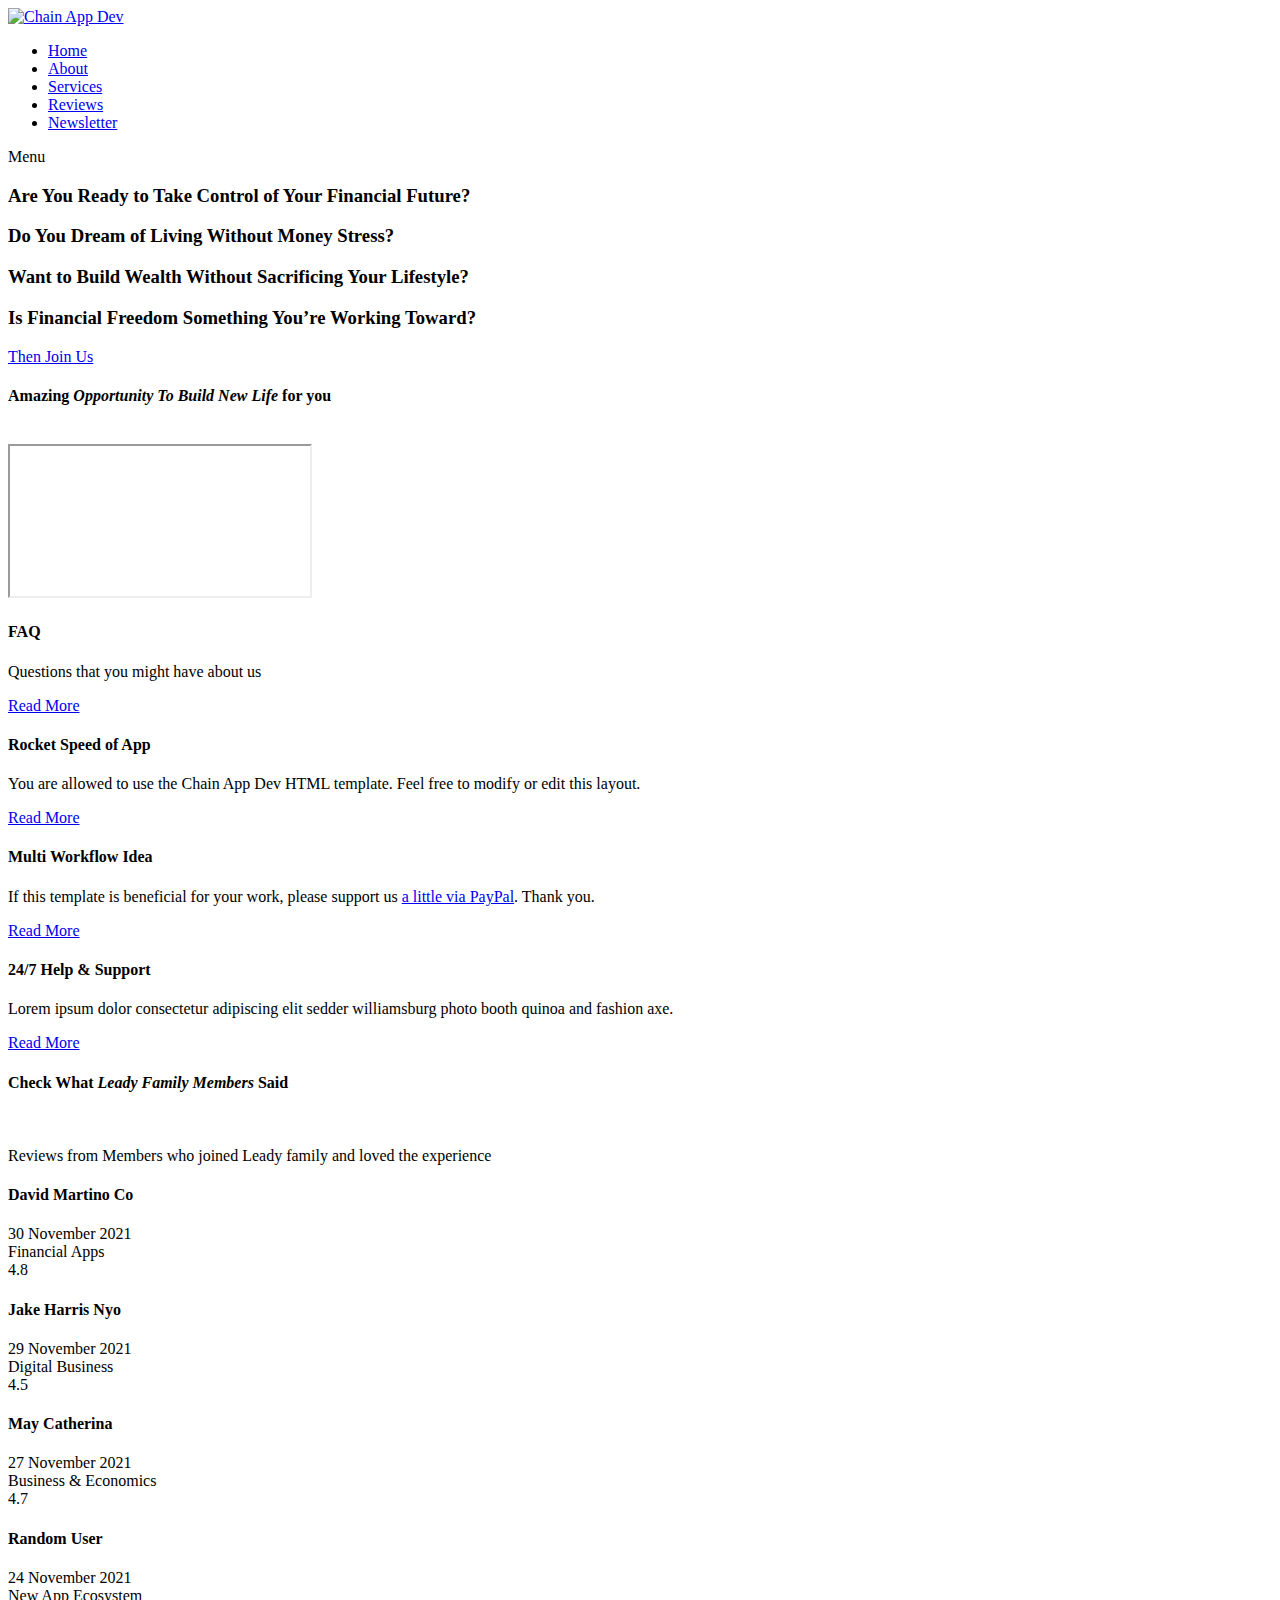
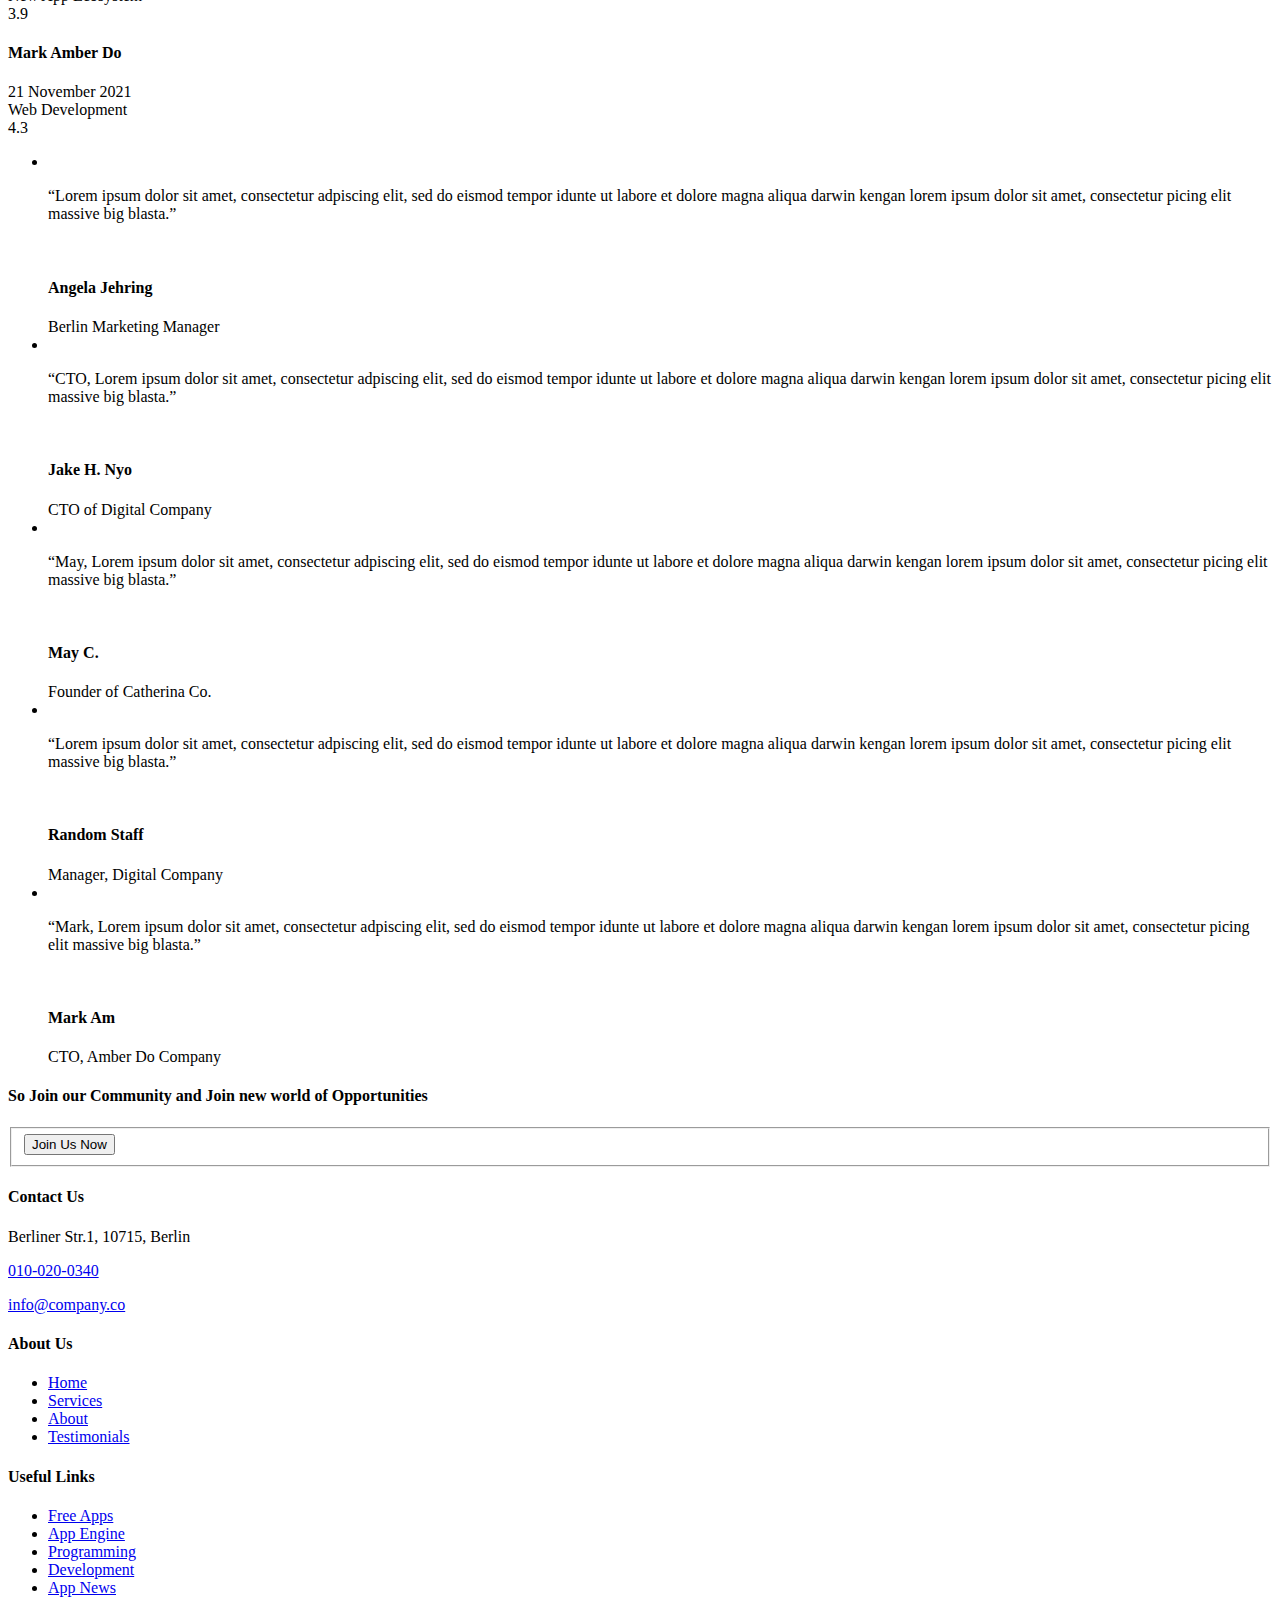
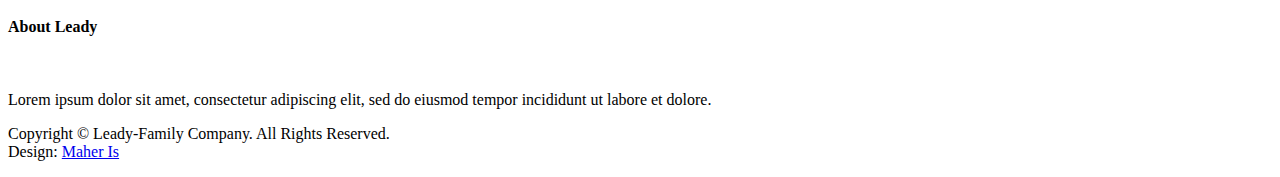
==== index.html @ 34c10430 "Add files via upload" ====
<!DOCTYPE html>
<html lang="en">

  <head>

    <meta charset="UTF-8">
    <meta name="viewport" content="width=device-width, initial-scale=1, shrink-to-fit=no">
    <meta name="description" content="">
    <meta name="author" content="">
    <link rel="preconnect" href="https://fonts.googleapis.com">
    <link rel="preconnect" href="https://fonts.gstatic.com" crossorigin>
    <link href="https://fonts.googleapis.com/css2?family=Roboto:wght@100;300;400;500;700;900&display=swap" rel="stylesheet">

    <title>Chain App Dev - App Landing Page HTML5 Template</title>

    <!-- Bootstrap core CSS -->
    <link href="vendor/bootstrap/css/bootstrap.min.css" rel="stylesheet">

<!--

TemplateMo 570 Chain App Dev

https://templatemo.com/tm-570-chain-app-dev

-->

    <!-- Additional CSS Files -->
    <link rel="stylesheet" href="https://use.fontawesome.com/releases/v5.8.1/css/all.css" integrity="sha384-50oBUHEmvpQ+1lW4y57PTFmhCaXp0ML5d60M1M7uH2+nqUivzIebhndOJK28anvf" crossorigin="anonymous">
    <link rel="stylesheet" href="assets/css/templatemo-chain-app-dev.css">
    <link rel="stylesheet" href="assets/css/animated.css">
    <link rel="stylesheet" href="assets/css/owl.css">

  </head>

<body>

  <!-- ***** Preloader Start ***** -->
  <div id="js-preloader" class="js-preloader">
    <div class="preloader-inner">
      <span class="dot"></span>
      <div class="dots">
        <span></span>
        <span></span>
        <span></span>
      </div>
    </div>
  </div>
  <!-- ***** Preloader End ***** -->

  <!-- ***** Header Area Start ***** -->
  <header class="header-area header-sticky wow slideInDown" data-wow-duration="0.75s" data-wow-delay="0s">
    <div class="container">
      <div class="row">
        <div class="col-12">
          <nav class="main-nav">
            <!-- ***** Logo Start ***** -->
            <a href="index.html" class="logo">
              <img src="assets/images/leady.png" alt="Chain App Dev">
            </a>
            <!-- ***** Logo End ***** -->
            <!-- ***** Menu Start ***** -->
            <ul class="nav">
              <li class="scroll-to-section"><a href="#top" class="active">Home</a></li>
              <li class="scroll-to-section"><a href="#aboutLeady">About</a></li>
              <li class="scroll-to-section"><a href="#services">Services</a></li>
              <li class="scroll-to-section"><a href="#clientsReviews">Reviews</a></li>
              <li class="scroll-to-section"><a href="#newsletter">Newsletter</a></li>
            </ul>
            <a class='menu-trigger'>
                <span>Menu</span>
            </a>
            <!-- ***** Menu End ***** -->
          </nav>
        </div>
      </div>
    </div>
  </header>
  <!-- ***** Header Area End ***** -->
  
  <div id="modal" class="popupContainer" style="display:none;">
    <div class="popupHeader">
        <span class="header_title">Login</span>
        <span class="modal_close"><i class="fa fa-times"></i></span>
    </div>

    <section class="popupBody">
        <!-- Social Login -->
        <div class="social_login">
            <div class="">
                <a href="#" class="social_box fb">
                    <span class="icon"><i class="fab fa-facebook"></i></span>
                    <span class="icon_title">Connect with Facebook</span>

                </a>

                <a href="#" class="social_box google">
                    <span class="icon"><i class="fab fa-google-plus"></i></span>
                    <span class="icon_title">Connect with Google</span>
                </a>
            </div>

            <div class="centeredText">
                <span>Or use your Email address</span>
            </div>

            <div class="action_btns">
                <div class="one_half"><a href="#" id="login_form" class="btn">Login</a></div>
                <div class="one_half last"><a href="#" id="register_form" class="btn">Sign up</a></div>
            </div>
        </div>

        <!-- Username & Password Login form -->
        <div class="user_login">
            <form>
                <label>Email / Username</label>
                <input type="text" />
                <br />

                <label>Password</label>
                <input type="password" />
                <br />

                <div class="checkbox">
                    <input id="remember" type="checkbox" />
                    <label for="remember">Remember me on this computer</label>
                </div>

                <div class="action_btns">
                    <div class="one_half"><a href="#" class="btn back_btn"><i class="fa fa-angle-double-left"></i> Back</a></div>
                    <div class="one_half last"><a href="#" class="btn btn_red">Login</a></div>
                </div>
            </form>

            <a href="#" class="forgot_password">Forgot password?</a>
        </div>

        <!-- Register Form -->
        <div class="user_register">
            <form>
                <label>Full Name</label>
                <input type="text" />
                <br />

                <label>Email Address</label>
                <input type="email" />
                <br />

                <label>Password</label>
                <input type="password" />
                <br />

                <div class="checkbox">
                    <input id="send_updates" type="checkbox" />
                    <label for="send_updates">Send me occasional email updates</label>
                </div>

                <div class="action_btns">
                    <div class="one_half"><a href="#" class="btn back_btn"><i class="fa fa-angle-double-left"></i> Back</a></div>
                    <div class="one_half last"><a href="#" class="btn btn_red">Register</a></div>
                </div>
            </form>
        </div>
    </section>
</div>

  <div class="main-banner wow fadeIn shift-left" id="top" data-wow-duration="1s" data-wow-delay="0.5s ">
    <div class="container">
      <div class="row">
        <div class="col-lg-12">
          <div class="row">
            <div class="col-lg-12 align-self-center">
              <div class="left-content show-up header-text wow fadeInLeft" data-wow-duration="1s" data-wow-delay="1s">
                <div class="row">
                  <div class="col-lg-12">
                    <h3 class="financial-question question-left">Are You Ready to Take Control of Your Financial Future?</h3>
                    <h3 class="financial-question question-right">Do You Dream of Living Without Money Stress?</h3>
                    <h3 class="financial-question question-left">Want to Build Wealth Without Sacrificing Your Lifestyle?</h3>
                    <h3 class="financial-question question-right">Is Financial Freedom Something You’re Working Toward?</h3>

                  </div>
                  <div class="col-lg-12  center-button">
                    <div class="white-button scroll-to-section">
                      <a href="#contact">Then Join Us <i class="fab"></i></a>
                    </div>
                  </div>
                </div>
              </div>
            </div>
          </div>
        </div>
      </div>
    </div>
  </div>

  <div id="aboutLeady" class="services section">
    <div class="container">
      <div class="row">
        <div class="col-lg-8 offset-lg-2">
          <div class="section-heading  wow fadeInDown" data-wow-duration="1s" data-wow-delay="0.5s">
            <h4>Amazing <em>Opportunity To Build New Life</em> for you</h4>
            <img src="assets/images/heading-line-dec.png" alt="">
            <div class="youtube-holder">
              <iframe src="https://www.youtube.com/embed/xWVfKcTDC4Q"
                      title="YouTube video player"
                      allow="accelerometer; autoplay; clipboard-write; encrypted-media; gyroscope; picture-in-picture"
                      allowfullscreen>
              </iframe>
            </div>
          </div>
        </div>
      </div>
    </div>
  </div>

  <div id="services" class="services section">
    <div class="container">
      <div class="row">
        <div class="col-lg-3">
          <div class="service-item first-service">
            <div class="icon"></div>
            <h4>FAQ</h4>
            <p>Questions that you might have about us</p>
            <div class="text-button">
              <a href="#">Read More <i class="fa fa-arrow-right"></i></a>
            </div>
          </div>
        </div>
        <div class="col-lg-3">
          <div class="service-item second-service">
            <div class="icon"></div>
            <h4>Rocket Speed of App</h4>
            <p>You are allowed to use the Chain App Dev HTML template. Feel free to modify or edit this layout.</p>
            <div class="text-button">
              <a href="#">Read More <i class="fa fa-arrow-right"></i></a>
            </div>
          </div>
        </div>
        <div class="col-lg-3">
          <div class="service-item third-service">
            <div class="icon"></div>
            <h4>Multi Workflow Idea</h4>
            <p>If this template is beneficial for your work, please support us <a rel="nofollow" href="https://paypal.me/templatemo" target="_blank">a little via PayPal</a>. Thank you.</p>
            <div class="text-button">
              <a href="#">Read More <i class="fa fa-arrow-right"></i></a>
            </div>
          </div>
        </div>
        <div class="col-lg-3">
          <div class="service-item fourth-service">
            <div class="icon"></div>
            <h4>24/7 Help &amp; Support</h4>
            <p>Lorem ipsum dolor consectetur adipiscing elit sedder williamsburg photo booth quinoa and fashion axe.</p>
            <div class="text-button">
              <a href="#">Read More <i class="fa fa-arrow-right"></i></a>
            </div>
          </div>
        </div>
      </div>
    </div>
  </div>


  <div id="clientsReviews" class="the-clients">
    <div class="container">
      <div class="row">
        <div class="col-lg-8 offset-lg-2">
          <div class="section-heading">
            <h4>Check What <em>Leady Family Members</em> Said </h4>
            <img src="assets/images/heading-line-dec.png" alt="">
            <p>Reviews from Members who joined Leady family and loved the experience </p>
          </div>
        </div>
        <div class="col-lg-12">
          <div class="naccs">
            <div class="grid">
              <div class="row">
                <div class="col-lg-7 align-self-center">
                  <div class="menu">
                    <div class="first-thumb active">
                      <div class="thumb">
                        <div class="row">
                          <div class="col-lg-4 col-sm-4 col-12">
                            <h4>David Martino Co</h4>
                            <span class="date">30 November 2021</span>
                          </div>
                          <div class="col-lg-4 col-sm-4 d-none d-sm-block">
                            <span class="category">Financial Apps</span>
                          </div>
                          <div class="col-lg-4 col-sm-4 col-12">
                              <i class="fa fa-star"></i>
                              <i class="fa fa-star"></i>
                              <i class="fa fa-star"></i>
                              <i class="fa fa-star"></i>
                              <i class="fa fa-star"></i>
                              <span class="rating">4.8</span>
                          </div>
                        </div>
                      </div>
                    </div>
                    <div>
                      <div class="thumb">
                        <div class="row">
                          <div class="col-lg-4 col-sm-4 col-12">
                            <h4>Jake Harris Nyo</h4>
                            <span class="date">29 November 2021</span>
                          </div>
                          <div class="col-lg-4 col-sm-4 d-none d-sm-block">
                            <span class="category">Digital Business</span>
                          </div>
                          <div class="col-lg-4 col-sm-4 col-12">
                              <i class="fa fa-star"></i>
                              <i class="fa fa-star"></i>
                              <i class="fa fa-star"></i>
                              <i class="fa fa-star"></i>
                              <i class="fa fa-star"></i>
                              <span class="rating">4.5</span>
                          </div>
                        </div>
                      </div>
                    </div>
                    <div>
                      <div class="thumb">
                        <div class="row">
                          <div class="col-lg-4 col-sm-4 col-12">
                            <h4>May Catherina</h4>
                            <span class="date">27 November 2021</span>
                          </div>
                          <div class="col-lg-4 col-sm-4 d-none d-sm-block">
                            <span class="category">Business &amp; Economics</span>
                          </div>
                          <div class="col-lg-4 col-sm-4 col-12">
                              <i class="fa fa-star"></i>
                              <i class="fa fa-star"></i>
                              <i class="fa fa-star"></i>
                              <i class="fa fa-star"></i>
                              <i class="fa fa-star"></i>
                              <span class="rating">4.7</span>
                          </div>
                        </div>
                      </div>
                    </div>
                    <div>
                      <div class="thumb">
                        <div class="row">
                          <div class="col-lg-4 col-sm-4 col-12">
                            <h4>Random User</h4>
                            <span class="date">24 November 2021</span>
                          </div>
                          <div class="col-lg-4 col-sm-4 d-none d-sm-block">
                            <span class="category">New App Ecosystem</span>
                          </div>
                          <div class="col-lg-4 col-sm-4 col-12">
                              <i class="fa fa-star"></i>
                              <i class="fa fa-star"></i>
                              <i class="fa fa-star"></i>
                              <i class="fa fa-star"></i>
                              <i class="fa fa-star"></i>
                              <span class="rating">3.9</span>
                          </div>
                        </div>
                      </div>
                    </div>
                    <div class="last-thumb">
                      <div class="thumb">
                        <div class="row">
                          <div class="col-lg-4 col-sm-4 col-12">
                            <h4>Mark Amber Do</h4>
                            <span class="date">21 November 2021</span>
                          </div>
                          <div class="col-lg-4 col-sm-4 d-none d-sm-block">
                            <span class="category">Web Development</span>
                          </div>
                          <div class="col-lg-4 col-sm-4 col-12">
                              <i class="fa fa-star"></i>
                              <i class="fa fa-star"></i>
                              <i class="fa fa-star"></i>
                              <i class="fa fa-star"></i>
                              <i class="fa fa-star"></i>
                              <span class="rating">4.3</span>
                          </div>
                        </div>
                      </div>
                    </div>
                  </div>
                </div> 
                <div class="col-lg-5">
                  <ul class="nacc">
                    <li class="active">
                      <div>
                        <div class="thumb">
                          <div class="row">
                            <div class="col-lg-12">
                              <div class="client-content">
                                <img src="assets/images/quote.png" alt="">
                                <p>“Lorem ipsum dolor sit amet, consectetur adpiscing elit, sed do eismod tempor idunte ut labore et dolore magna aliqua darwin kengan
                                  lorem ipsum dolor sit amet, consectetur picing elit massive big blasta.”</p>
                              </div>
                              <div class="down-content">
                                <img src="assets/images/client-image.jpg" alt="">
                                <div class="right-content">
                                  <h4>Angela Jehring</h4>
                                  <span>Berlin Marketing Manager</span>
                                </div>
                              </div>
                            </div>
                          </div>
                        </div>
                      </div>
                    </li>
                    <li>
                      <div>
                        <div class="thumb">
                          <div class="row">
                            <div class="col-lg-12">
                              <div class="client-content">
                                <img src="assets/images/quote.png" alt="">
                                <p>“CTO, Lorem ipsum dolor sit amet, consectetur adpiscing elit, sed do eismod tempor idunte ut labore et dolore magna aliqua darwin kengan
                                  lorem ipsum dolor sit amet, consectetur picing elit massive big blasta.”</p>
                              </div>
                              <div class="down-content">
                                <img src="assets/images/client-image.jpg" alt="">
                                <div class="right-content">
                                  <h4>Jake H. Nyo</h4>
                                  <span>CTO of Digital Company</span>
                                </div>
                              </div>
                            </div>
                          </div>
                        </div>
                      </div>
                    </li>
                    <li>
                      <div>
                        <div class="thumb">
                          <div class="row">
                            <div class="col-lg-12">
                              <div class="client-content">
                                <img src="assets/images/quote.png" alt="">
                                <p>“May, Lorem ipsum dolor sit amet, consectetur adpiscing elit, sed do eismod tempor idunte ut labore et dolore magna aliqua darwin kengan
                                  lorem ipsum dolor sit amet, consectetur picing elit massive big blasta.”</p>
                              </div>
                              <div class="down-content">
                                <img src="assets/images/client-image.jpg" alt="">
                                <div class="right-content">
                                  <h4>May C.</h4>
                                  <span>Founder of Catherina Co.</span>
                                </div>
                              </div>
                            </div>
                          </div>
                        </div>
                      </div>
                    </li>
                    <li>
                      <div>
                        <div class="thumb">
                          <div class="row">
                            <div class="col-lg-12">
                              <div class="client-content">
                                <img src="assets/images/quote.png" alt="">
                                <p>“Lorem ipsum dolor sit amet, consectetur adpiscing elit, sed do eismod tempor idunte ut labore et dolore magna aliqua darwin kengan
                                  lorem ipsum dolor sit amet, consectetur picing elit massive big blasta.”</p>
                              </div>
                              <div class="down-content">
                                <img src="assets/images/client-image.jpg" alt="">
                                <div class="right-content">
                                  <h4>Random Staff</h4>
                                  <span>Manager, Digital Company</span>
                                </div>
                              </div>
                            </div>
                          </div>
                        </div>
                      </div>
                    </li>
                    <li>
                      <div>
                        <div class="thumb">
                          <div class="row">
                            <div class="col-lg-12">
                              <div class="client-content">
                                <img src="assets/images/quote.png" alt="">
                                <p>“Mark, Lorem ipsum dolor sit amet, consectetur adpiscing elit, sed do eismod tempor idunte ut labore et dolore magna aliqua darwin kengan
                                  lorem ipsum dolor sit amet, consectetur picing elit massive big blasta.”</p>
                              </div>
                              <div class="down-content">
                                <img src="assets/images/client-image.jpg" alt="">
                                <div class="right-content">
                                  <h4>Mark Am</h4>
                                  <span>CTO, Amber Do Company</span>
                                </div>
                              </div>
                            </div>
                          </div>
                        </div>
                      </div>
                    </li>
                  </ul>
                </div>          
              </div>
            </div>
          </div>
        </div>
      </div>
    </div>
  </div>


  <footer id="newsletter">
    <div class="container">
      <div class="row">
        <div class="col-lg-8 offset-lg-2">
          <div class="section-heading">
            <h4>So Join our Community and Join new world of Opportunities</h4>
          </div>
        </div>
        <div class="col-lg-6 offset-lg-3">
          <form id="search" action="#" method="GET">
            <div class="row">
              <div class="col-lg-12 col-sm-6">
                <fieldset>
                  <button type="submit" class="main-button">Join Us Now <i class="fa fa-angle-right"></i></button>
                </fieldset>
              </div>
            </div>
          </form>
        </div>
      </div>
      <div class="row">
        <div class="col-lg-3">
          <div class="footer-widget">
            <h4>Contact Us</h4>
            <p>Berliner Str.1, 10715, Berlin</p>
            <p><a href="#">010-020-0340</a></p>
            <p><a href="#">info@company.co</a></p>
          </div>
        </div>
        <div class="col-lg-3">
          <div class="footer-widget">
            <h4>About Us</h4>
            <ul>
              <li><a href="#">Home</a></li>
              <li><a href="#services">Services</a></li>
              <li><a href="#aboutLeady">About</a></li>
              <li><a href="#clientsReviews">Testimonials</a></li>
            </ul>
          </div>
        </div>
        <div class="col-lg-3">
          <div class="footer-widget">
            <h4>Useful Links</h4>
            <ul>
              <li><a href="#">Free Apps</a></li>
              <li><a href="#">App Engine</a></li>
              <li><a href="#">Programming</a></li>
              <li><a href="#">Development</a></li>
              <li><a href="#">App News</a></li>
            </ul>
          </div>
        </div>
        <div class="col-lg-3">
          <div class="footer-widget">
            <h4>About Leady</h4>
            <div class="logo">
              <img src="assets/images/leady.png" alt="">
            </div>
            <p>Lorem ipsum dolor sit amet, consectetur adipiscing elit, sed do eiusmod tempor incididunt ut labore et dolore.</p>
          </div>
        </div>
        <div class="col-lg-12">
          <div class="copyright-text">
            <p>Copyright © Leady-Family Company. All Rights Reserved.
          <br>Design: <a href="https://templatemo.com/" target="_blank" title="css templates">Maher Is</a></p>
          </div>
        </div>
      </div>
    </div>
  </footer>


  <!-- Scripts -->
  <script src="vendor/jquery/jquery.min.js"></script>
  <script src="vendor/bootstrap/js/bootstrap.bundle.min.js"></script>
  <script src="assets/js/owl-carousel.js"></script>
  <script src="assets/js/animation.js"></script>
  <script src="assets/js/imagesloaded.js"></script>
  <script src="assets/js/popup.js"></script>
  <script src="assets/js/custom.js"></script>
</body>
</html>
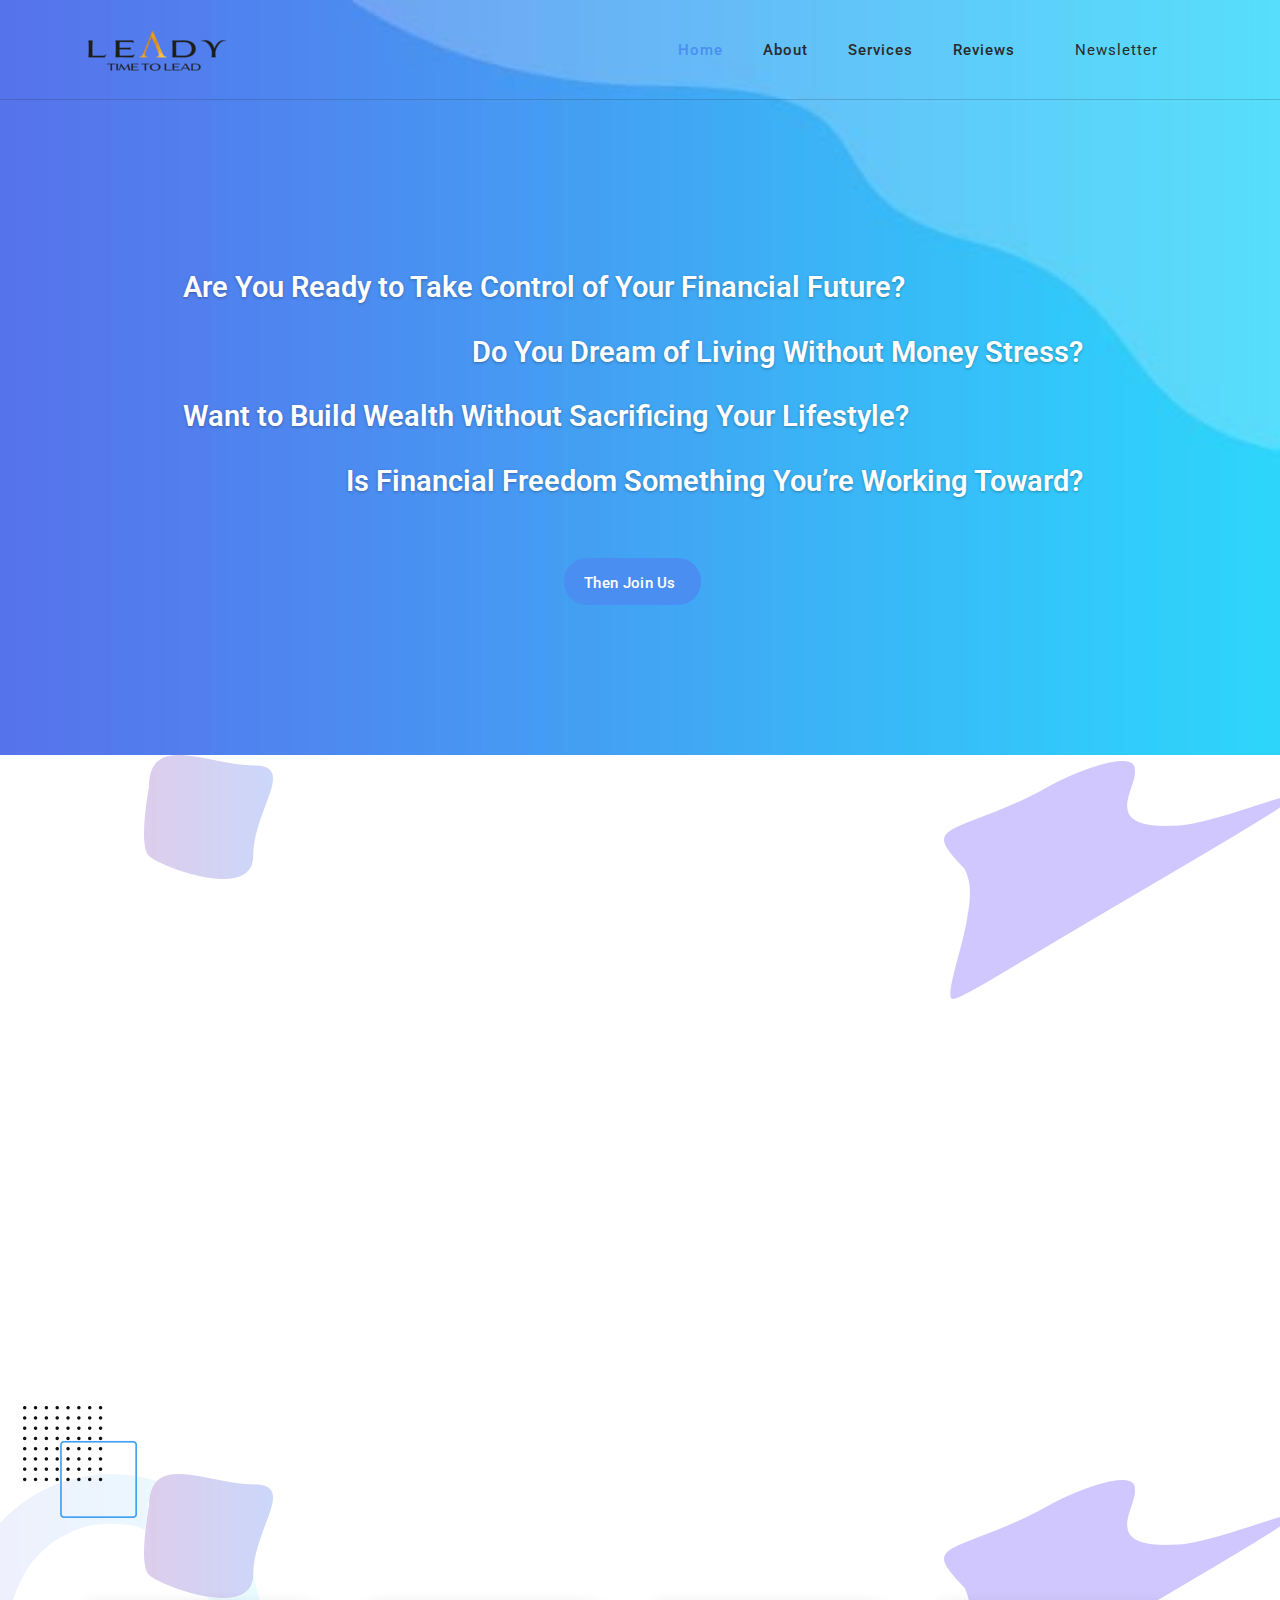
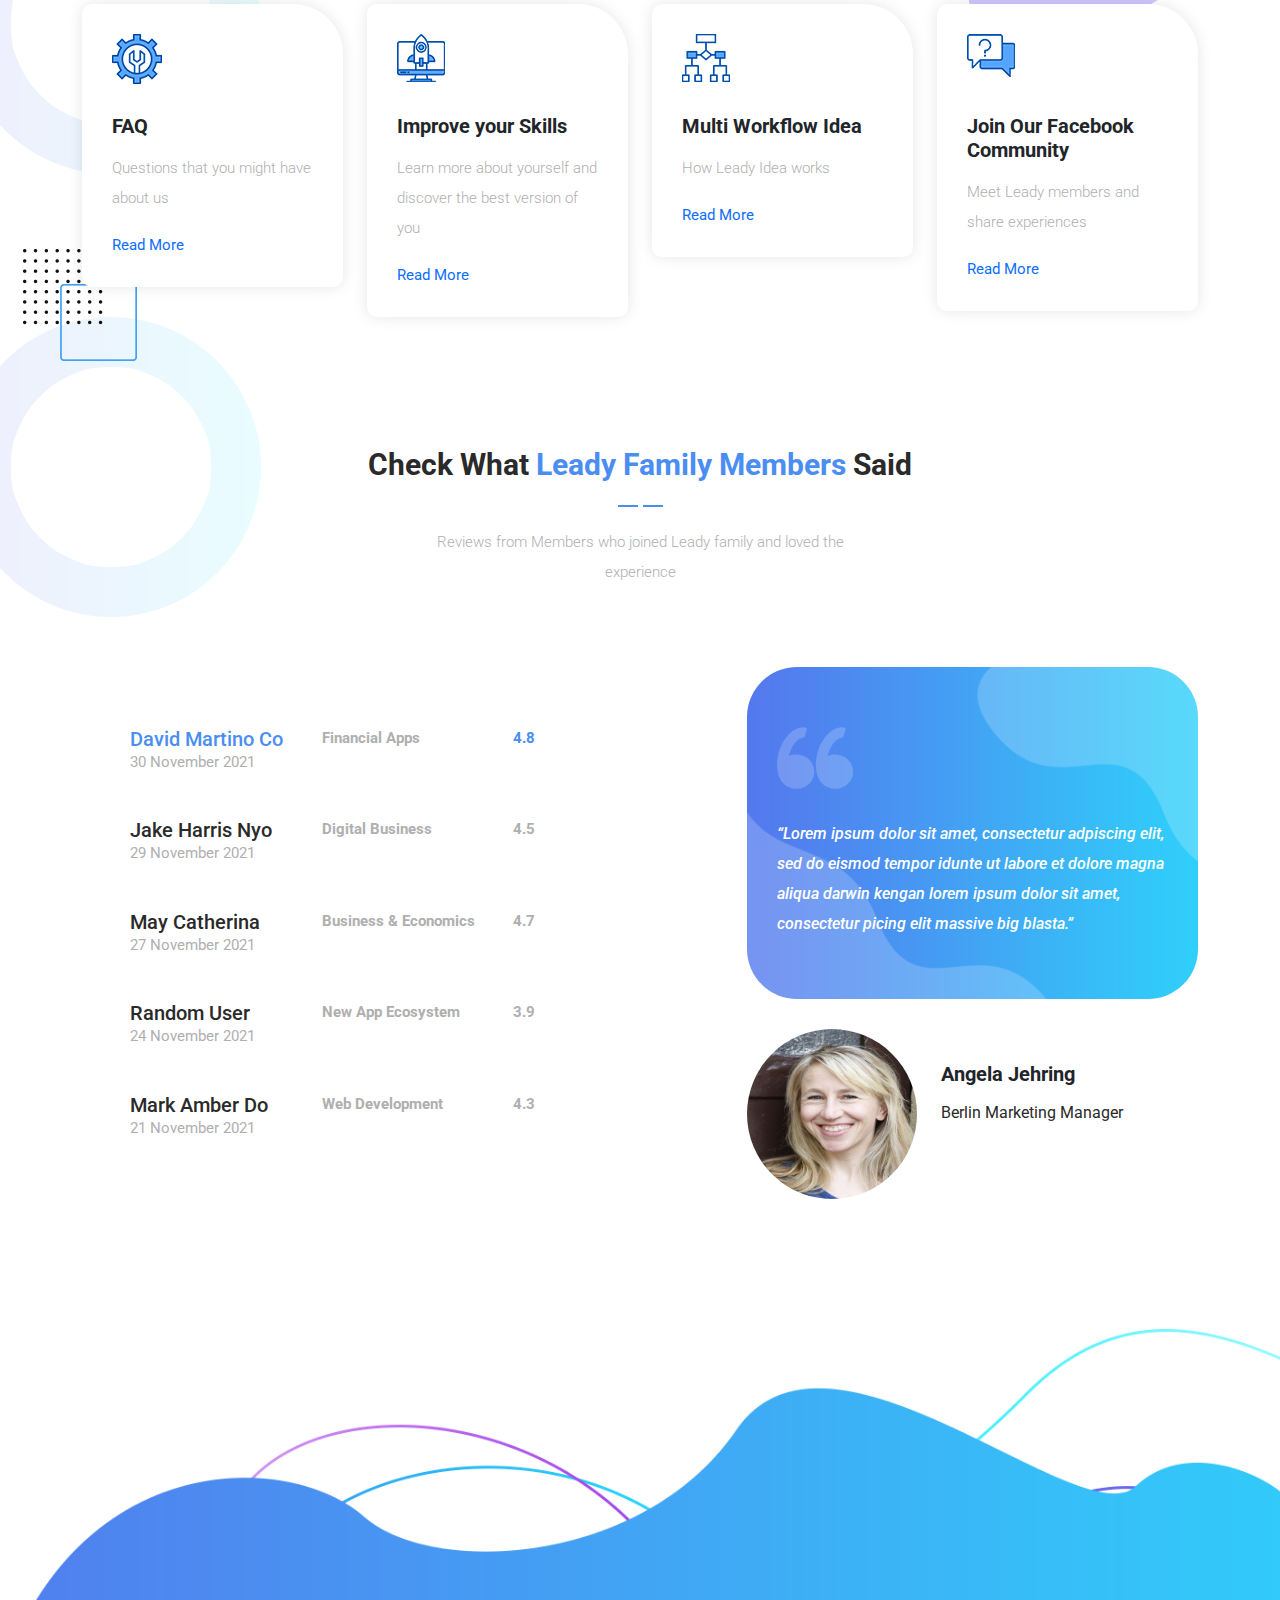
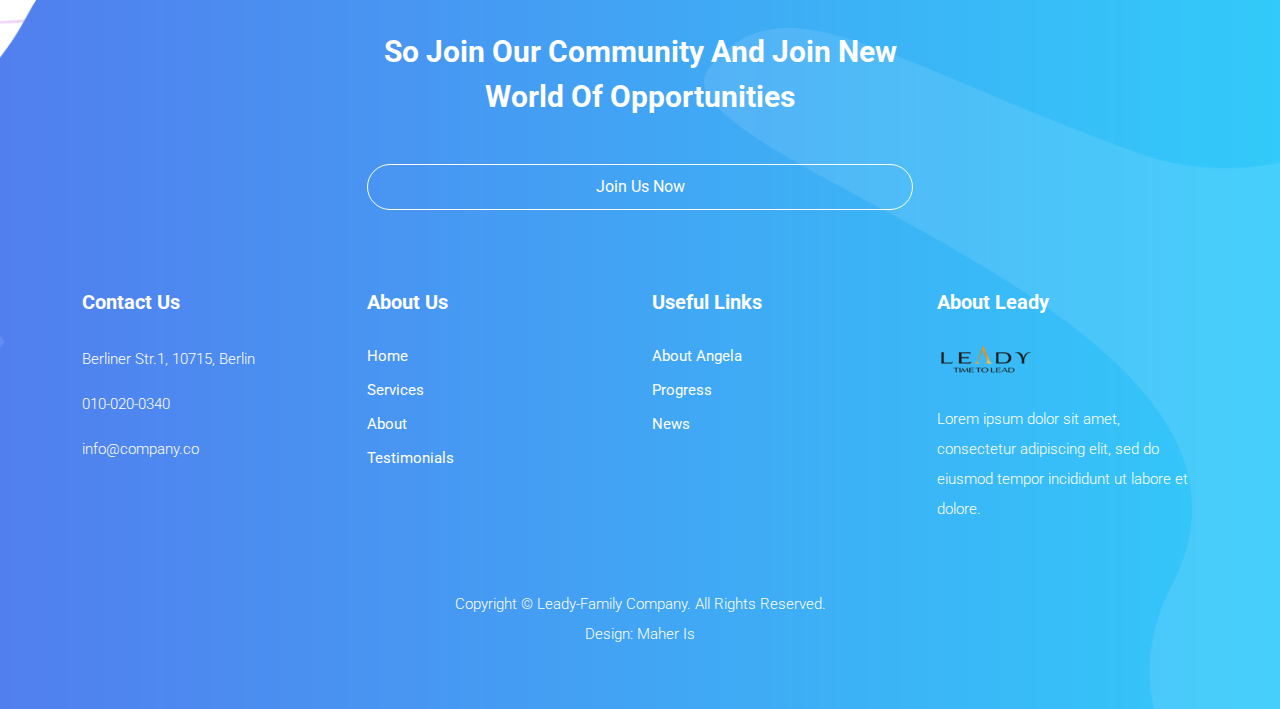
==== commit 14bcd73e: "update index content" ====
--- a/index.html
+++ b/index.html
@@ -229,8 +229,8 @@
         <div class="col-lg-3">
           <div class="service-item second-service">
             <div class="icon"></div>
-            <h4>Rocket Speed of App</h4>
-            <p>You are allowed to use the Chain App Dev HTML template. Feel free to modify or edit this layout.</p>
+            <h4>Improve your Skills</h4>
+            <p>Learn more about yourself and discover the best version of you</p>
             <div class="text-button">
               <a href="#">Read More <i class="fa fa-arrow-right"></i></a>
             </div>
@@ -240,7 +240,7 @@
           <div class="service-item third-service">
             <div class="icon"></div>
             <h4>Multi Workflow Idea</h4>
-            <p>If this template is beneficial for your work, please support us <a rel="nofollow" href="https://paypal.me/templatemo" target="_blank">a little via PayPal</a>. Thank you.</p>
+            <p>How Leady Idea works</p>
             <div class="text-button">
               <a href="#">Read More <i class="fa fa-arrow-right"></i></a>
             </div>
@@ -249,8 +249,8 @@
         <div class="col-lg-3">
           <div class="service-item fourth-service">
             <div class="icon"></div>
-            <h4>24/7 Help &amp; Support</h4>
-            <p>Lorem ipsum dolor consectetur adipiscing elit sedder williamsburg photo booth quinoa and fashion axe.</p>
+            <h4>Join Our Facebook Community</h4>
+            <p>Meet Leady members and share experiences</p>
             <div class="text-button">
               <a href="#">Read More <i class="fa fa-arrow-right"></i></a>
             </div>
@@ -551,11 +551,9 @@
           <div class="footer-widget">
             <h4>Useful Links</h4>
             <ul>
-              <li><a href="#">Free Apps</a></li>
-              <li><a href="#">App Engine</a></li>
-              <li><a href="#">Programming</a></li>
-              <li><a href="#">Development</a></li>
-              <li><a href="#">App News</a></li>
+              <li><a href="#">About Angela</a></li>
+              <li><a href="#">Progress</a></li>
+              <li><a href="#">News</a></li>
             </ul>
           </div>
         </div>
--- a/assets/css/templatemo-chain-app-dev.css
+++ b/assets/css/templatemo-chain-app-dev.css
@@ -0,0 +1,2260 @@
+/*
+
+TemplateMo 570 Chain App Dev
+
+https://templatemo.com/tm-570-chain-app-dev
+
+*/
+
+/* ---------------------------------------------
+Table of contents
+------------------------------------------------
+01. font & reset css
+02. reset
+03. global styles
+04. header
+05. banner
+06. features
+07. testimonials
+08. contact
+09. footer
+10. preloader
+11. search
+12. portfolio
+
+--------------------------------------------- */
+/* 
+---------------------------------------------
+font & reset css
+--------------------------------------------- 
+*/
+/* 
+---------------------------------------------
+reset
+--------------------------------------------- 
+*/
+html, body, div, span, applet, object, iframe, h1, h2, h3, h4, h5, h6, p, blockquote, div
+pre, a, abbr, acronym, address, big, cite, code, del, dfn, em, font, img, ins, kbd, q,
+s, samp, small, strike, strong, sub, sup, tt, var, b, u, i, center, dl, dt, dd, ol, ul, li,
+figure, header, nav, section, article, aside, footer, figcaption {
+  margin: 0;
+  padding: 0;
+  border: 0;
+  outline: 0;
+}
+
+.financial-question {
+  color: #ffffff;
+  text-shadow: 0px 1px 3px rgba(0, 0, 0, 0.3);
+  font-weight: 600;
+  font-size: 1.8rem;
+  margin: 20px auto;
+  max-width: 900px;
+  margin-bottom: 30px;
+}
+
+.question-left {
+  text-align: left;
+}
+
+.question-right {
+  text-align: right;
+}
+
+.center-button {
+  display: flex;
+  justify-content: center;
+  margin-top: 30px; /* optional spacing */
+}
+
+.youtube-holder {
+  position: relative;
+  padding-bottom: 56.25%; /* 16:9 aspect ratio */
+  padding-top: 25px;
+  height: 0;
+  overflow: hidden;
+}
+
+.youtube-holder iframe {
+  position: absolute;
+  top: 0;
+  left: 0;
+  width: 100%;
+  height: 100%;
+  border: 0;
+}
+
+
+/* clear fix */
+.grid:after {
+  content: '';
+  display: block;
+  clear: both;
+}
+
+/* ---- .grid-item ---- */
+
+.grid-sizer,
+.grid-item {
+  width: 50%;
+}
+
+.grid-item {
+  float: left;
+}
+
+.grid-item img {
+  display: block;
+  max-width: 100%;
+}
+
+.clearfix:after {
+  content: ".";
+  display: block;
+  clear: both;
+  visibility: hidden;
+  line-height: 0;
+  height: 0;
+}
+
+.clearfix {
+  display: inline-block;
+}
+
+html[xmlns] .clearfix {
+  display: block;
+}
+
+* html .clearfix {
+  height: 1%;
+}
+
+ul, li {
+  padding: 0;
+  margin: 0;
+  list-style: none;
+}
+
+header, nav, section, article, aside, footer, hgroup {
+  display: block;
+}
+
+* {
+  box-sizing: border-box;
+}
+
+html, body {
+  font-family: 'Roboto', sans-serif;
+  font-weight: 400;
+  background-color: #fff;
+  -ms-text-size-adjust: 100%;
+  -webkit-font-smoothing: antialiased;
+  -moz-osx-font-smoothing: grayscale;
+}
+
+a {
+  text-decoration: none !important;
+}
+
+h1, h2, h3, h4, h5, h6 {
+  margin-top: 0px;
+  margin-bottom: 0px;
+}
+
+ul {
+  margin-bottom: 0px;
+}
+
+p {
+  font-size: 15px;
+  line-height: 30px;
+  font-weight: 300;
+  color: #afafaf;
+}
+
+img {
+  width: 100%;
+  overflow: hidden;
+}
+
+/* 
+---------------------------------------------
+global styles
+--------------------------------------------- 
+*/
+html,
+body {
+  background: #fff;
+  font-family: 'Roboto', sans-serif;
+}
+
+::selection {
+  background: #4b8ef1;
+  color: #fff !important;
+}
+
+::-moz-selection {
+  background: #4b8ef1;
+  color: #fff !important;
+}
+
+@media (max-width: 991px) {
+  html, body {
+    overflow-x: hidden;
+  }
+  .mobile-top-fix {
+    margin-top: 30px;
+    margin-bottom: 0px;
+  }
+  .mobile-bottom-fix {
+    margin-bottom: 30px;
+  }
+  .mobile-bottom-fix-big {
+    margin-bottom: 60px;
+  }
+}
+
+.section-heading {
+  position: relative;
+  z-index: 2;
+}
+
+.section-heading h4 {
+  color: #2a2a2a;
+  font-size: 30px;
+  font-weight: 700;
+  text-transform: capitalize;
+  margin-bottom: 10px;
+}
+
+.section-heading h4 em {
+  font-style: normal;
+  color: #4b8ef1;
+}
+
+.section-heading img {
+  width: 45px;
+  height: 2px;
+}
+
+.section-heading p {
+  margin-top: 10px;
+}
+
+.show-up {
+  position: relative;
+  z-index: 2;
+}
+
+.white-button a {
+  display: inline-block !important;
+  padding: 10px 20px !important;
+  color: #4b8ef1 !important;
+  text-transform: capitalize;
+  font-size: 15px;
+  background-color: #fff;
+  border-radius: 23px;
+  font-weight: 500 !important;
+  letter-spacing: 0.3px !important;
+  transition: all .5s;
+}
+
+.white-button a i {
+  margin-left: 5px;
+  font-size: 18px;
+}
+
+.white-button a:hover {
+  background-color: #4b8ef1;
+  color: #fff !important;
+}
+
+.text-button a {
+  font-size: 15px;
+}
+
+.text-button a i {
+  margin-left: 5px;
+  font-size: 14px;
+  transition: all .3s;
+}
+
+.text-button a:hover i {
+  margin-left: 8px;
+}
+
+.gradient-button a {
+  display: inline-block !important;
+  padding: 10px 20px !important;
+  color: #fff !important;
+  text-transform: capitalize;
+  font-size: 15px;
+  background: rgb(19,175,240);
+  background: linear-gradient(105deg, rgba(91,104,235,1) 0%, rgba(40,225,253,1) 100%);
+  border-radius: 23px;
+  font-weight: 500 !important;
+  letter-spacing: 0.3px !important;
+  transition: all .5s;
+}
+
+.gradient-button a:hover {
+  color: #fff !important;
+  background: rgb(19,175,240);
+  background: linear-gradient(105deg, rgba(91,104,235,1) 0%, rgba(40,225,253,1) 100%);
+}
+
+.border-button a {
+  display: inline-block !important;
+  padding: 10px 20px !important;
+  color: #4b8ef1 !important;
+  border: 1px solid #4b8ef1;
+  text-transform: capitalize;
+  font-size: 15px;
+  display: inline-block;
+  background-color: #fff;
+  border-radius: 23px;
+  font-weight: 500 !important;
+  letter-spacing: 0.3px !important;
+  transition: all .5s;
+}
+
+.border-button a:hover {
+  background-color: #4b8ef1;
+  color: #fff !important;
+}
+
+
+/* 
+---------------------------------------------
+header
+--------------------------------------------- 
+*/
+
+.background-header {
+  background-color: #fff !important;
+  height: 80px!important;
+  border-bottom: none !important;
+  position: fixed!important;
+  top: 0px;
+  left: 0px;
+  right: 0px;
+  box-shadow: 0px 5px 8px rgba(0,0,0,0.03);
+}
+
+.background-header .logo,
+.background-header .main-nav .nav li a {
+  color: #fff;
+}
+
+.background-header .main-nav .nav li:hover a {
+  color: #4b8ef1;
+}
+
+.background-header .nav li a.active {
+  position: relative;
+  color: #fff;
+}
+
+.background-header .nav li a.active:after {
+  position: absolute;
+  width: 100%;
+  height: 1px;
+  background-color: #4b8ef1;
+  content: '';
+  left: 50%;
+  bottom: -20px;
+  transform: translateX(-50%);
+}
+
+.background-header .nav li:last-child a.active:after {
+  background-color: transparent;
+}
+
+.header-area {
+  background-color: transparent;
+  border-bottom: 1px solid rgba(42,42,42,0.2);
+  position: absolute;
+  left: 0px;
+  right: 0px;
+  z-index: 100;
+  height: 100px;
+  -webkit-transition: all .5s ease 0s;
+  -moz-transition: all .5s ease 0s;
+  -o-transition: all .5s ease 0s;
+  transition: all .5s ease 0s;
+}
+
+.header-area .main-nav {
+  min-height: 80px;
+  background: transparent;
+}
+
+.header-area .main-nav .logo {
+  float: left;
+  -webkit-transition: all 0.3s ease 0s;
+  -moz-transition: all 0.3s ease 0s;
+  -o-transition: all 0.3s ease 0s;
+  transition: all 0.3s ease 0s;
+}
+
+.header-area .main-nav .logo {
+    line-height: 100px;
+    float: left;
+    -webkit-transition: all 0.3s ease 0s;
+    -moz-transition: all 0.3s ease 0s;
+    -o-transition: all 0.3s ease 0s;
+    transition: all 0.3s ease 0s;
+}
+
+.background-header .main-nav .logo {
+  line-height: 80px;
+}
+
+.background-header .main-nav .nav {
+  margin-top: 20px !important;
+}
+
+.header-area .main-nav .nav {
+  float: right;
+  margin-top: 30px;
+  margin-right: 0px;
+  background-color: transparent;
+  -webkit-transition: all 0.3s ease 0s;
+  -moz-transition: all 0.3s ease 0s;
+  -o-transition: all 0.3s ease 0s;
+  transition: all 0.3s ease 0s;
+  position: relative;
+  z-index: 999;
+}
+
+.header-area .main-nav .nav li {
+  padding-left: 20px;
+  padding-right: 20px;
+}
+
+.header-area .main-nav .nav li:nth-child(6) {
+  padding-right: 0px;
+  padding-left: 40px;
+}
+
+.header-area .main-nav .nav li:last-child a ,
+.background-header .main-nav .nav li:last-child a,
+.header-area .main-nav .nav li:nth-child(6) a ,
+.background-header .main-nav .nav li:nth-child(6) a {
+  padding: 0px 20px !important;
+  font-weight: 400;
+}
+
+.header-area .main-nav .nav li:last-child a:hover ,
+.background-header .main-nav .nav li:last-child a:hover,
+.header-area .main-nav .nav li:nth-child(6) a:hover ,
+.background-header .main-nav .nav li:nth-child(6) a:hover {
+  color: #fff !important;
+}
+
+.header-area .main-nav .nav li a {
+  display: block;
+  font-weight: 500;
+  font-size: 15px;
+  color: #2a2a2a;
+  text-transform: capitalize;
+  -webkit-transition: all 0.3s ease 0s;
+  -moz-transition: all 0.3s ease 0s;
+  -o-transition: all 0.3s ease 0s;
+  transition: all 0.3s ease 0s;
+  height: 40px;
+  line-height: 40px;
+  border: transparent;
+  letter-spacing: 1px;
+}
+
+.header-area .main-nav .nav li:hover a,
+.header-area .main-nav .nav li a.active {
+  color: #4b8ef1!important;
+}
+
+.header-area .main-nav .nav li:last-child a.active {
+  color: #fff !important;
+}
+
+.background-header .main-nav .nav li:hover a,
+.background-header .main-nav .nav li a.active {
+  color: #4b8ef1!important;
+  opacity: 1;
+}
+
+.header-area .main-nav .nav li.submenu {
+  position: relative;
+  padding-right: 30px;
+}
+
+.header-area .main-nav .nav li.submenu:after {
+  font-family: FontAwesome;
+  content: "\f107";
+  font-size: 12px;
+  color: #2a2a2a;
+  position: absolute;
+  right: 18px;
+  top: 12px;
+}
+
+.background-header .main-nav .nav li.submenu:after {
+  color: #2a2a2a;
+}
+
+.header-area .main-nav .nav li.submenu ul {
+  position: absolute;
+  width: 200px;
+  box-shadow: 0 2px 28px 0 rgba(0, 0, 0, 0.06);
+  overflow: hidden;
+  top: 50px;
+  opacity: 0;
+  transform: translateY(+2em);
+  visibility: hidden;
+  z-index: -1;
+  transition: all 0.3s ease-in-out 0s, visibility 0s linear 0.3s, z-index 0s linear 0.01s;
+}
+
+.header-area .main-nav .nav li.submenu ul li {
+  margin-left: 0px;
+  padding-left: 0px;
+  padding-right: 0px;
+}
+
+.header-area .main-nav .nav li.submenu ul li a {
+  opacity: 1;
+  display: block;
+  background: #f7f7f7;
+  color: #2a2a2a!important;
+  padding-left: 20px;
+  height: 40px;
+  line-height: 40px;
+  -webkit-transition: all 0.3s ease 0s;
+  -moz-transition: all 0.3s ease 0s;
+  -o-transition: all 0.3s ease 0s;
+  transition: all 0.3s ease 0s;
+  position: relative;
+  font-size: 13px;
+  font-weight: 400;
+  border-bottom: 1px solid #eee;
+}
+
+.header-area .main-nav .nav li.submenu ul li a:hover {
+  background: #fff;
+  color: #4b8ef1!important;
+  padding-left: 25px;
+}
+
+.header-area .main-nav .nav li.submenu ul li a:hover:before {
+  width: 3px;
+}
+
+.header-area .main-nav .nav li.submenu:hover ul {
+  visibility: visible;
+  opacity: 1;
+  z-index: 1;
+  transform: translateY(0%);
+  transition-delay: 0s, 0s, 0.3s;
+}
+
+.header-area .main-nav .menu-trigger {
+  cursor: pointer;
+  display: block;
+  position: absolute;
+  top: 33px;
+  width: 32px;
+  height: 40px;
+  text-indent: -9999em;
+  z-index: 99;
+  right: 40px;
+  display: none;
+}
+
+.background-header .main-nav .menu-trigger {
+  top: 23px;
+}
+
+.header-area .main-nav .menu-trigger span,
+.header-area .main-nav .menu-trigger span:before,
+.header-area .main-nav .menu-trigger span:after {
+  -moz-transition: all 0.4s;
+  -o-transition: all 0.4s;
+  -webkit-transition: all 0.4s;
+  transition: all 0.4s;
+  background-color: #2a2a2a;
+  display: block;
+  position: absolute;
+  width: 30px;
+  height: 2px;
+  left: 0;
+}
+
+.background-header .main-nav .menu-trigger span,
+.background-header .main-nav .menu-trigger span:before,
+.background-header .main-nav .menu-trigger span:after {
+  background-color: #2a2a2a;
+}
+
+.header-area .main-nav .menu-trigger span:before,
+.header-area .main-nav .menu-trigger span:after {
+  -moz-transition: all 0.4s;
+  -o-transition: all 0.4s;
+  -webkit-transition: all 0.4s;
+  transition: all 0.4s;
+  background-color: #2a2a2a;
+  display: block;
+  position: absolute;
+  width: 30px;
+  height: 2px;
+  left: 0;
+  width: 75%;
+}
+
+.background-header .main-nav .menu-trigger span:before,
+.background-header .main-nav .menu-trigger span:after {
+  background-color: #2a2a2a;
+}
+
+.header-area .main-nav .menu-trigger span:before,
+.header-area .main-nav .menu-trigger span:after {
+  content: "";
+}
+
+.header-area .main-nav .menu-trigger span {
+  top: 16px;
+}
+
+.header-area .main-nav .menu-trigger span:before {
+  -moz-transform-origin: 33% 100%;
+  -ms-transform-origin: 33% 100%;
+  -webkit-transform-origin: 33% 100%;
+  transform-origin: 33% 100%;
+  top: -10px;
+  z-index: 10;
+}
+
+.header-area .main-nav .menu-trigger span:after {
+  -moz-transform-origin: 33% 0;
+  -ms-transform-origin: 33% 0;
+  -webkit-transform-origin: 33% 0;
+  transform-origin: 33% 0;
+  top: 10px;
+}
+
+.header-area .main-nav .menu-trigger.active span,
+.header-area .main-nav .menu-trigger.active span:before,
+.header-area .main-nav .menu-trigger.active span:after {
+  background-color: transparent;
+  width: 100%;
+}
+
+.header-area .main-nav .menu-trigger.active span:before {
+  -moz-transform: translateY(6px) translateX(1px) rotate(45deg);
+  -ms-transform: translateY(6px) translateX(1px) rotate(45deg);
+  -webkit-transform: translateY(6px) translateX(1px) rotate(45deg);
+  transform: translateY(6px) translateX(1px) rotate(45deg);
+  background-color: #2a2a2a;
+}
+
+.background-header .main-nav .menu-trigger.active span:before {
+  background-color: #2a2a2a;
+}
+
+.header-area .main-nav .menu-trigger.active span:after {
+  -moz-transform: translateY(-6px) translateX(1px) rotate(-45deg);
+  -ms-transform: translateY(-6px) translateX(1px) rotate(-45deg);
+  -webkit-transform: translateY(-6px) translateX(1px) rotate(-45deg);
+  transform: translateY(-6px) translateX(1px) rotate(-45deg);
+  background-color: #2a2a2a;
+}
+
+.background-header .main-nav .menu-trigger.active span:after {
+  background-color: #2a2a2a;
+}
+
+.header-area.header-sticky {
+  min-height: 80px;
+}
+
+.header-area .nav {
+  margin-top: 30px;
+}
+
+.header-area.header-sticky .nav li a.active {
+  color: #4b8ef1;
+}
+
+@media (max-width: 1200px) {
+  .header-area .main-nav .nav li {
+    padding-left: 12px;
+    padding-right: 12px;
+  }
+  .header-area .main-nav:before {
+    display: none;
+  }
+}
+
+@media (max-width: 992px) {
+  .header-area .main-nav .nav li:last-child  ,
+  .background-header .main-nav .nav li:last-child {
+    color: #069;
+  }
+  .header-area .main-nav .nav li:nth-child(6),
+  .background-header .main-nav .nav li:nth-child(6) {
+    padding-right: 0px;
+  }
+  .background-header .nav li a.active:after {
+    display: none;
+  }
+}
+
+@media (max-width: 767px) {
+  .pre-header ul.info li:last-child,
+  .pre-header ul.info li:nth-child(6) {
+    display: none!important;
+  }
+  .background-header .main-nav .nav {
+    margin-top: 80px !important;
+  }
+  .header-area .main-nav .logo {
+    color: #1e1e1e;
+  }
+  .header-area.header-sticky .nav li a:hover,
+  .header-area.header-sticky .nav li a.active {
+    color: #4b8ef1!important;
+    opacity: 1;
+  }
+  .header-area.header-sticky .nav li.search-icon a {
+    width: 100%;
+  }
+  .header-area {
+    background-color: #fff;
+    padding: 0px 15px;
+    height: 100px;
+    box-shadow: none;
+    text-align: center;
+    box-shadow: 0px 5px 8px rgba(0,0,0,0.03);
+  }
+  .header-area .container {
+    padding: 0px;
+  }
+  .header-area .logo {
+    margin-left: 30px;
+  }
+  .header-area .menu-trigger {
+    display: block !important;
+  }
+  .header-area .main-nav {
+    overflow: hidden;
+  }
+  .header-area .main-nav .nav {
+    float: none;
+    width: 100%;
+    display: none;
+    -webkit-transition: all 0s ease 0s;
+    -moz-transition: all 0s ease 0s;
+    -o-transition: all 0s ease 0s;
+    transition: all 0s ease 0s;
+    margin-left: 0px;
+  }
+  .background-header .nav {
+    margin-top: 80px;
+  }
+  .header-area .main-nav .nav li:first-child {
+    border-top: 1px solid #eee;
+  }
+  .header-area.header-sticky .nav {
+    margin-top: 100px;
+  }
+  .header-area .main-nav .nav li {
+    width: 100%;
+    background: #fff;
+    border-bottom: 1px solid #e7e7e7;
+    padding-left: 0px !important;
+    padding-right: 0px !important;
+  }
+  .header-area .main-nav .nav li a {
+    height: 50px !important;
+    line-height: 50px !important;
+    padding: 0px !important;
+    border: none !important;
+    background: #f7f7f7 !important;
+    color: #191a20 !important;
+  }
+  .header-area .main-nav .nav li a:hover {
+    background: #eee !important;
+    color: #4b8ef1!important;
+  }
+  .header-area .main-nav .nav li.submenu ul {
+    position: relative;
+    visibility: inherit;
+    opacity: 1;
+    z-index: 1;
+    transform: translateY(0%);
+    transition-delay: 0s, 0s, 0.3s;
+    top: 0px;
+    width: 100%;
+    box-shadow: none;
+    height: 0px;
+  }
+  .header-area .main-nav .nav li.submenu ul li a {
+    font-size: 12px;
+    font-weight: 400;
+  }
+  .header-area .main-nav .nav li.submenu ul li a:hover:before {
+    width: 0px;
+  }
+  .header-area .main-nav .nav li.submenu ul.active {
+    height: auto !important;
+  }
+  .header-area .main-nav .nav li.submenu:after {
+    color: #3B566E;
+    right: 25px;
+    font-size: 14px;
+    top: 15px;
+  }
+  .header-area .main-nav .nav li.submenu:hover ul, .header-area .main-nav .nav li.submenu:focus ul {
+    height: 0px;
+  }
+}
+
+@media (min-width: 767px) {
+  .header-area .main-nav .nav {
+    display: flex !important;
+  }
+}
+
+/* 
+---------------------------------------------
+preloader
+--------------------------------------------- 
+*/
+
+.js-preloader {
+    position: fixed;
+    top: 0;
+    left: 0;
+    right: 0;
+    bottom: 0;
+    background-color: #fff;
+    display: -webkit-box;
+    display: flex;
+    -webkit-box-align: center;
+    align-items: center;
+    -webkit-box-pack: center;
+    justify-content: center;
+    opacity: 1;
+    visibility: visible;
+    z-index: 9999;
+    -webkit-transition: opacity 0.25s ease;
+    transition: opacity 0.25s ease;
+}
+
+.js-preloader.loaded {
+    opacity: 0;
+    visibility: hidden;
+    pointer-events: none;
+}
+
+@-webkit-keyframes dot {
+    50% {
+        -webkit-transform: translateX(96px);
+        transform: translateX(96px);
+    }
+}
+
+@keyframes dot {
+    50% {
+        -webkit-transform: translateX(96px);
+        transform: translateX(96px);
+    }
+}
+
+@-webkit-keyframes dots {
+    50% {
+        -webkit-transform: translateX(-31px);
+        transform: translateX(-31px);
+    }
+}
+
+@keyframes dots {
+    50% {
+        -webkit-transform: translateX(-31px);
+        transform: translateX(-31px);
+    }
+}
+
+.preloader-inner {
+    position: relative;
+    width: 142px;
+    height: 40px;
+    background: #fff;
+}
+
+.preloader-inner .dot {
+    position: absolute;
+    width: 16px;
+    height: 16px;
+    top: 12px;
+    left: 15px;
+    background: #4b8ef1;
+    border-radius: 50%;
+    -webkit-transform: translateX(0);
+    transform: translateX(0);
+    -webkit-animation: dot 2.8s infinite;
+    animation: dot 2.8s infinite;
+}
+
+.preloader-inner .dots {
+    -webkit-transform: translateX(0);
+    transform: translateX(0);
+    margin-top: 12px;
+    margin-left: 31px;
+    -webkit-animation: dots 2.8s infinite;
+    animation: dots 2.8s infinite;
+}
+
+.preloader-inner .dots span {
+    display: block;
+    float: left;
+    width: 16px;
+    height: 16px;
+    margin-left: 16px;
+    background: #4b8ef1;
+    border-radius: 50%;
+}
+
+
+
+/* 
+---------------------------------------------
+Banner Style
+--------------------------------------------- 
+*/
+
+.main-banner {
+  background-repeat: no-repeat;
+  background-position: center center;
+  background-size: cover;
+  padding: 250px 120px 150px 120px;
+  position: relative;
+  overflow: hidden;
+}
+
+.main-banner:after {
+  content: '';
+  background-image: url(../images/service-bg.jpg);
+  background-repeat: no-repeat;
+  background-size: cover;
+  position: absolute;
+  left: 0px;
+  top: 0px;
+  width: 100%;
+  height: 100%;
+  z-index: 1;
+}
+
+.main-banner .left-content {
+  margin-right: 15px;
+}
+
+.main-banner .left-content h2 {
+  z-index: 2;
+  position: relative;
+  font-weight: 700;
+  line-height: 70px;
+  font-size: 50px;
+  margin-bottom: 20px;
+}
+
+.main-banner .left-content p {
+  margin-bottom: 45px;
+  color: #2a2a2a;
+  font-weight: 400;
+}
+
+.main-banner .left-content .first-button {
+  margin-right: 15px;
+}
+
+.main-banner .left-content .white-button {
+  display: inline-block;
+}
+
+.main-banner .right-image {
+  text-align: center;
+  position: relative;
+  z-index: 20;
+}
+
+.main-banner .right-image img {
+  max-width: 710px;
+}
+
+.main-banner .left-content .white-button a {
+  background-color: #4b8ef1;
+  color: #fff !important;
+}
+
+/* 
+---------------------------------------------
+Services Style
+--------------------------------------------- 
+*/
+
+.services {
+  padding-top: 130px;
+  position: relative;
+}
+
+.services  .section-heading p {
+  margin-top: 10px;
+  margin-left: 18%;
+  margin-right: 18%;
+}
+
+.services .container-fluid {
+  padding-left: 65px;
+  padding-right: 65px;
+}
+
+.services:after {
+  content: '';
+  background-image: url(../images/services-left-dec.png);
+  background-repeat: no-repeat;
+  position: absolute;
+  left: 0;
+  bottom: -300px;
+  width: 261px;
+  height: 368px;
+  z-index: 0;
+}
+
+.services:before {
+  content: '';
+  background-image: url(../images/services-right-dec.png);
+  background-repeat: no-repeat;
+  position: absolute;
+  right: 0;
+  top: 0;
+  width: 1136px;
+  height: 244px;
+  z-index: 0;
+}
+
+.services .section-heading {
+  text-align: center;
+  margin-bottom: 80px;
+}
+
+.services .section-heading .line-dec {
+  margin: 0 auto;
+}
+
+.service-item {
+  position: relative;
+  z-index: 1;
+  padding: 30px;
+  box-shadow: 0px 0px 15px rgba(0,0,0,0.1);
+  background-color: #fff;
+  border-radius: 10px;
+  border-top-right-radius: 50px;
+  transition: all .3s;
+}
+
+.service-item .icon {
+  margin-left: 0px;
+  margin-bottom: 30px;
+  background-repeat: no-repeat;
+  width: 50px;
+  height: 50px;
+  transition: all .3s;
+}
+
+.service-item h4 {
+  transition: all .3s;
+  font-size: 20px;
+  font-weight: 700;
+  margin-bottom: 15px;
+}
+
+.service-item p {
+  transition: all .3s;
+  font-size: 15px;
+  margin-bottom: 20px;
+}
+
+.service-item:hover h4,
+.service-item:hover p,
+.service-item:hover .text-button a {
+  color: #fff;
+}
+
+.first-service .icon {
+  background-image: url(../images/service-icon-01.png);
+}
+
+.first-service:hover .icon {
+  background-image: url(../images/service-icon-hover-01.png);
+}
+
+.second-service .icon {
+  background-image: url(../images/service-icon-02.png);
+}
+
+.second-service:hover .icon {
+  background-image: url(../images/service-icon-hover-02.png);
+}
+
+
+.third-service .icon {
+  background-image: url(../images/service-icon-03.png);
+}
+
+.third-service:hover .icon {
+  background-image: url(../images/service-icon-hover-03.png);
+}
+
+.fourth-service .icon {
+  background-image: url(../images/service-icon-04.png);
+}
+
+.fourth-service:hover .icon {
+  background-image: url(../images/service-icon-hover-04.png);
+}
+
+.service-item:hover {
+  background-image: url(../images/service-bg.jpg);
+  background-position: right top;
+  background-repeat: no-repeat;
+  background-size: cover;
+}
+
+
+
+/*
+---------------------------------------------
+About Us
+---------------------------------------------
+*/
+
+.about-us {
+  padding-top: 130px;
+  position: relative;
+}
+
+.about-us .section-heading {
+  margin-bottom: 45px;
+}
+
+.about-us .section-heading,
+.about-us .box-item,
+.about-us p,
+.about-us .box-item .gradient-button,
+.about-us .box-item span {
+  position: relative;
+  z-index: 1;
+}
+
+.about-us .box-item {
+  box-shadow: 0px 0px 15px rgba(0,0,0,0.07);
+  padding: 10px 30px;
+  background-color: #fff;
+  border-radius: 40px;
+  margin-bottom: 30px;
+}
+
+.about-us .box-item h4 a {
+  font-size: 20px;
+  font-weight: 700;
+  margin-top: 8px;
+  color: #2a2a2a;
+  transition: all .3s;
+}
+
+.about-us .box-item p {
+  margin-bottom: 0px;
+}
+
+.about-us .box-item:hover h4 a {
+  color: #4b8ef1;
+}
+
+.about-us .gradient-button {
+  margin-top: 30px;
+  margin-bottom: 10px;
+}
+
+.about-us span {
+  font-size: 14px;
+  color: #7a7a7a;
+}
+
+.about-us .right-image {
+  position: relative;
+  z-index: 1;
+}
+
+.about-us:after {
+  background-image: url(../images/about-bg.jpg);
+  width: 777px;
+  height: 1132px;
+  content: '';
+  position: absolute;
+  background-repeat: no-repeat;
+  right: 0;
+  top: 50%;
+  transform: translateY(-50%);
+  z-index: 0;
+}
+
+
+
+/* 
+---------------------------------------------
+The Clients
+---------------------------------------------
+*/
+
+.the-clients {
+  margin-top: 130px;
+}
+
+.the-clients  .section-heading {
+  text-align: center;
+  margin-bottom: 80px;
+}
+
+.the-clients  .section-heading p {
+  margin-top: 10px;
+  margin-left: 18%;
+  margin-right: 18%;
+}
+
+.the-clients .naccs {
+  position: relative;
+}
+
+.menu .thumb h4 {
+  margin-bottom: 0px;
+  font-size: 20px;
+  color: #2a2a2a;
+}
+
+.menu .thumb span.date {
+  display: inline-block;
+  margin-top: 0px;
+  color: #afafaf;
+}
+
+.menu .thumb span.category,
+.menu .thumb span.rating {
+  font-weight: 700;
+  color: #afafaf;
+}
+
+.menu .thumb i {
+  color: #afafaf;
+}
+
+.the-clients .naccs .menu div {
+  color: #fff;
+  font-size: 15px;
+  margin-bottom: 15px;
+  margin-top: 15px;
+  text-align: left;
+  padding: 0px 15px;
+  cursor: pointer;
+  position: relative;
+  transition: 1s all cubic-bezier(0.075, 0.82, 0.165, 1);
+}
+
+.the-clients .naccs .menu div.active h4,
+.the-clients .naccs .menu div.active i,
+.the-clients .naccs .menu div.active span.rating,
+.the-clients .naccs .menu div.active .thumb {
+  color: #4b8ef1;
+}
+
+.the-clients ul.nacc {
+  position: relative;
+  min-height: 100%;
+  list-style: none;
+  margin: 0;
+  padding: 0;
+  transition: 0.5s all cubic-bezier(0.075, 0.82, 0.165, 1);
+}
+
+.the-clients ul.nacc li {
+  opacity: 0;
+  transform: translateX(-50px);
+  position: absolute;
+  list-style: none;
+  transition: 1s all cubic-bezier(0.075, 0.82, 0.165, 1);
+}
+
+.the-clients ul.nacc li.active {
+  transition-delay: 0.3s;
+  position: relative;
+  z-index: 2;
+  opacity: 1;
+  transform: translateX(0px);
+}
+
+.the-clients ul.nacc li {
+  width: 100%;
+}
+
+.the-clients .nacc .thumb .client-content img {
+  width: 76px;
+  height: 62px;
+}
+
+.the-clients .nacc .thumb .client-content {
+  padding: 60px 30px;
+  background-image: url(../images/client-bg.png);
+  background-size: cover;
+  border-radius: 50px;
+  width: 100%;
+  height: auto;
+  background-repeat: no-repeat;
+}
+
+.the-clients .nacc .thumb .client-content p {
+  color: #fff;
+  font-weight: 500;
+  font-size: 16px;
+  font-style: italic;
+  margin-top: 30px;
+}
+
+.the-clients .nacc .thumb .down-content {
+  margin-top: 30px;
+}
+
+.the-clients .nacc .thumb .down-content img {
+  width: 170px;
+  height: 170px;
+  border-radius: 50%;
+  display: inline;
+}
+
+.the-clients .nacc .thumb .down-content .right-content {
+  display: inline-block;
+  margin-left: 20px;
+}
+
+.the-clients .nacc .thumb .down-content .right-content h4 {
+  font-size: 20px;
+  font-weight: 700;
+  margin-bottom: 15px;
+}
+
+.the-clients .nacc .thumb .down-content .right-content span {
+  color: #2a2a2a;
+}
+
+
+/* 
+---------------------------------------------
+The Clients
+---------------------------------------------
+*/
+
+.pricing-tables {
+  padding-top: 130px;
+}
+
+.pricing-tables  .section-heading {
+  text-align: center;
+  margin-bottom: 80px;
+}
+
+.pricing-tables  .section-heading p {
+  margin-top: 10px;
+  margin-left: 18%;
+  margin-right: 18%;
+}
+
+.pricing-item-regular {
+  margin-top: 30px;
+  box-shadow: 0px 0px 15px rgba(0,0,0,0.07);
+  border-radius: 50px;
+  padding: 90px 30px;
+  text-align: center;
+  position: relative;
+  z-index: 1;
+  overflow: hidden;
+}
+
+.pricing-item-regular:before {
+  position: absolute;
+  top: 0;
+  left: 0;
+  background-image: url(../images/regular-table-top.png);
+  z-index: 0;
+  content: '';
+  width: 274px;
+  height: 221px;
+}
+
+.pricing-item-regular:after {
+  position: absolute;
+  bottom: 0;
+  right: 0;
+  background-image: url(../images/regular-table-bottom.png);
+  z-index: 0;
+  content: '';
+  width: 370px;
+  height: 171px;
+}
+
+.pricing-item-regular span.price {
+  font-size: 40px;
+  color: #fff;
+  position: absolute;
+  font-weight: 700;
+  z-index: 1;
+  left: 30px;
+  top: 30px;
+}
+
+.pricing-item-regular h4 {
+  font-size: 20px;
+  font-weight: 700;
+  margin-bottom: 30px;
+}
+
+.pricing-item-regular .icon img {
+  width: 120px;
+  height: 106px;
+  margin-bottom: 30px;
+}
+
+.pricing-item-regular ul li {
+  color: #4b8ef1;
+  font-size: 15px;
+  margin-bottom: 15px;
+}
+
+.pricing-item-regular ul li:last-child {
+  margin-bottom: 0px;
+}
+
+.pricing-item-regular ul li.non-function {
+  color: #afafaf;
+  text-decoration: line-through;
+}
+
+.pricing-item-regular .border-button {
+  position: relative;
+  z-index: 1;
+  margin-top: 40px;
+}
+
+.pricing-item-pro {
+  box-shadow: 0px 0px 15px rgba(0,0,0,0.07);
+  border-radius: 50px;
+  padding: 120px 30px;
+  text-align: center;
+  position: relative;
+  z-index: 1;
+  overflow: hidden;
+}
+
+.pricing-item-pro:before {
+  position: absolute;
+  top: 0;
+  left: 0;
+  background-image: url(../images/pro-table-top.png);
+  z-index: 0;
+  content: '';
+  width: 281px;
+  height: 251px;
+}
+
+.pricing-item-pro:after {
+  position: absolute;
+  bottom: 0;
+  right: 0;
+  background-repeat: no-repeat;
+  background-size: cover;
+  background-image: url(../images/pro-table-bottom.png);
+  z-index: 0;
+  content: '';
+  width: 100%;
+  height: 201px;
+}
+
+.pricing-item-pro span.price {
+  font-size: 40px;
+  color: #fff;
+  position: absolute;
+  font-weight: 700;
+  z-index: 1;
+  left: 30px;
+  top: 30px;
+}
+
+.pricing-item-pro h4 {
+  font-size: 20px;
+  font-weight: 700;
+  margin-bottom: 30px;
+}
+
+.pricing-item-pro .icon img {
+  width: 120px;
+  height: 106px;
+  margin-bottom: 30px;
+}
+
+.pricing-item-pro ul li {
+  color: #4b8ef1;
+  font-size: 15px;
+  margin-bottom: 15px;
+}
+
+.pricing-item-pro ul li:last-child {
+  margin-bottom: 0px;
+}
+
+.pricing-item-pro ul li.non-function {
+  color: #afafaf;
+  text-decoration: line-through;
+}
+
+.pricing-item-pro .border-button {
+  position: relative;
+  z-index: 1;
+  margin-top: 40px;
+}
+
+
+
+
+/* 
+---------------------------------------------
+Free Quote
+--------------------------------------------- 
+*/
+
+.free-quote {
+  background-image: url(../images/quote-bg.jpg);
+  background-repeat: no-repeat;
+  background-position: center center;
+  background-size: cover;
+  padding: 120px 0px;
+  text-align: center;
+  position: relative;
+  z-index: 2;
+  margin-top: 130px;
+}
+
+.free-quote .section-heading {
+  margin-bottom: 60px;
+}
+
+.free-quote .section-heading h6,
+.free-quote .section-heading h4 {
+  color: #fff;
+}
+
+.free-quote .section-heading .line-dec {
+  margin: 0 auto;
+  background-color: #fff;
+}
+
+.free-quote form {
+  background-color: #fff;
+  display: inline-block;
+  width: 100%;
+  min-height: 80px;
+  border-radius: 40px;
+  position: relative;
+  z-index: 1;
+}
+
+.free-quote form input {
+  width: 100%;
+  margin-top: 20px;
+  margin-left: 30px;
+  color: #afafaf;
+  font-weight: 400;
+  font-size: 15px;
+  height: 40px;
+  background-color: transparent;
+  border-bottom: 1px solid #eee;
+  border-top: none;
+  border-left: none;
+  border-right: none;
+  position: relative;
+  z-index: 2;
+  outline: none;
+}
+
+.free-quote form button {
+  width: 100%;
+  height: 80px;
+  border-top-right-radius: 40px;
+  border-bottom-right-radius: 40px;
+  outline: none;
+  border: none;
+  margin-left: 30px;
+  background-color: #726ae3;
+  font-size: 15px;
+  color: #fff;
+}
+
+
+/* 
+---------------------------------------------
+Footer Style
+--------------------------------------------- 
+*/
+
+footer {
+  background-image: url(../images/footer-bg.png);
+  background-position: center top;
+  background-repeat: no-repeat;
+  background-size: cover;
+  margin-top: 130px;
+  padding-top: 300px;
+  padding-bottom: 60px;
+}
+
+footer .section-heading {
+  margin-bottom: 45px;
+}
+
+footer .section-heading h4 {
+  line-height: 45px;
+  color: #fff;
+  margin-left: 13%;
+  margin-right: 13%;
+  text-align: center;
+}
+
+footer #search {
+  margin-bottom: 80px;
+}
+
+footer #search input::placeholder {
+  color: #fff;
+}
+
+footer #search input {
+  font-size: 15px;
+  color: #fff;
+  outline: none;
+  height: 46px;
+  border: none;
+  background-color: transparent;
+  border-bottom: 1px solid #fff;
+  width: 100%;
+}
+
+footer #search button {
+  height: 46px;
+  border-radius: 23px;
+  border: 1px solid #fff;
+  background-color: transparent;
+  color: #fff;
+  width: 100%;
+  transition: all .5s;
+}
+
+footer #search button:hover {
+  background-color: #fff;
+  color: #4b8ef1;
+}
+
+.footer-widget .logo img {
+  max-width: 96px;
+  margin-bottom: 30px;
+}
+
+.footer-widget h4 {
+  font-size: 20px;
+  color: #fff;
+  font-weight: 700;
+  margin-bottom: 30px;
+}
+
+.footer-widget p {
+  margin-bottom: 15px;
+}
+
+.footer-widget p,
+.footer-widget p a {
+  color: #fff;
+}
+
+.footer-widget ul {
+  display: inline;
+  max-width: 40%;
+  float: left;
+  margin-right: 10%;
+}
+
+.footer-widget ul li {
+  margin-bottom: 10px;
+}
+
+.footer-widget ul li:last-child {
+  margin-bottom: 0px;
+}
+
+.footer-widget ul li a {
+  font-size: 15px;
+  color: #fff;
+  transition: all .3s;;
+}
+
+.footer-widget a:hover {
+  opacity: 0.75;
+}
+
+footer .copyright-text p {
+  text-align: center;
+  margin-top: 50px;
+  margin-bottom: 0px;
+  color: #fff;
+}
+
+footer p a {
+  color: #fff;
+  transition: all .5s;
+}
+
+footer p a:hover {
+  opacity: 0.75;
+  color: #fff;
+}
+
+
+/*
+---------------------------------------------
+PopUp
+---------------------------------------------
+*/
+
+#lean_overlay {
+  position: fixed;
+  z-index: 100;
+  top: 0px;
+  left: 0px;
+  height: 100%;
+  width: 100%;
+  background: #000;
+  display: none;
+}
+
+.popupContainer {
+  position: absolute;
+  width: 330px;
+  height: auto;
+  left: 45%;
+  top: 60px;
+  background: #FFF;
+}
+
+.btn {
+  padding: 10px 20px;
+  background: #4b8ef1;
+  color: #fff;
+  transition: all .3s;
+}
+
+.btn_red {
+  background: #4b8ef1;
+  color: #FFF;
+}
+
+.btn:hover {
+  background: #E4E4E2;
+}
+
+.btn_red:hover {
+  color: #2a2a2a;
+  background: #E4E4E2;
+}
+
+a.btn {
+  color: #fff;
+  text-align: center;
+  text-decoration: none;
+}
+
+a.btn_red {
+  color: #FFF;
+}
+
+.one_half {
+  width: 50%;
+  display: block;
+  float: left;
+}
+
+.one_half.last {
+  width: 45%;
+  margin-left: 5%;
+}
+/* Popup Styles*/
+
+.popupHeader {
+  font-size: 16px;
+  text-transform: uppercase;
+}
+
+.popupHeader {
+  background: #F4F4F2;
+  position: relative;
+  padding: 10px 20px;
+  border-bottom: 1px solid #DDD;
+  font-weight: bold;
+}
+
+.popupHeader .modal_close {
+  position: absolute;
+  right: 0;
+  top: 0;
+  padding: 10px 15px;
+  background: #4b8ef1;
+  cursor: pointer;
+  color: #fff;
+  font-size: 16px;
+}
+
+.popupBody {
+  padding: 20px;
+}
+
+.social_login .social_box {
+  display: block;
+  clear: both;
+  padding: 10px;
+  margin-bottom: 10px;
+  background: #F4F4F2;
+  overflow: hidden;
+}
+
+.social_login .icon {
+  display: inline-block;
+  
+  padding: 5px 10px;
+  margin-right: 10px;
+  float: left;
+  color: #FFF;
+  font-size: 16px;
+  text-align: center;
+}
+
+.social_login .fb .icon {
+  background: #3B5998;
+}
+
+.social_login .google .icon {
+  background: #DD4B39;
+}
+
+.social_login .icon_title {
+  display: block;
+  padding: 5px 0;
+  float: left;
+  font-weight: bold;
+  font-size: 16px;
+  color: #777;
+}
+
+.social_login .social_box:hover {
+  background: #E4E4E2;
+}
+
+.centeredText {
+  color: #afafaf;
+  text-align: center;
+  margin: 20px 0;
+  clear: both;
+  overflow: hidden;
+  text-transform: capitalize;
+}
+
+.user_login label {
+  color: #afafaf;
+}
+
+.action_btns {
+  clear: both;
+  overflow: hidden;
+}
+
+.action_btns a {
+  display: block;
+}
+/* User Login Form */
+
+.user_login {
+  display: none;
+}
+
+.user_login label {
+  display: block;
+  margin-bottom: 5px;
+}
+
+.user_login input[type="text"],
+.user_login input[type="email"],
+.user_login input[type="password"] {
+  display: block;
+  width: 90%;
+  padding: 10px;
+  border: 1px solid #DDD;
+  color: #666;
+}
+
+.user_login input[type="checkbox"] {
+  float: left;
+  margin-right: 10px;
+  width: 22px;
+  height: 22px;
+}
+
+.user_login input[type="checkbox"]+label {
+  float: left;
+}
+
+.user_login .checkbox {
+  margin-bottom: 10px;
+  clear: both;
+  overflow: hidden;
+}
+
+.forgot_password {
+  display: block;
+  margin: 20px 0 10px;
+  clear: both;
+  overflow: hidden;
+  text-decoration: none;
+  color: #4b8ef1;
+  transition: all .3s;
+}
+/* User Register Form */
+
+.user_register {
+  display: none;
+}
+
+.user_register label {
+  color: #afafaf;
+  display: block;
+  margin-bottom: 5px;
+}
+
+.user_register input[type="text"],
+.user_register input[type="email"],
+.user_register input[type="password"] {
+  display: block;
+  width: 100%;
+  padding: 10px;
+  border: 1px solid #DDD;
+  color: #666;
+}
+
+.user_register input[type="checkbox"] {
+  width: 22px;
+  height: 22px;
+  float: left;
+  margin-right: 8px;
+}
+
+.user_register input[type="checkbox"]+label {
+  float: left;
+  color: #afafaf;
+}
+
+.user_register .checkbox {
+  margin-bottom: 10px;
+  clear: both;
+  overflow: hidden;
+}
+
+
+
+/* 
+---------------------------------------------
+responsive
+--------------------------------------------- 
+*/
+
+
+
+@media (max-width: 1200px) {
+  .header-area .main-nav .logo h4 {
+    font-size: 24px;
+  }
+  .header-area .main-nav .logo h4 img {
+    max-width: 25px;
+    margin-left: 0px;
+  }
+  .header-area .main-nav .nav li:last-child {
+    padding-left: 20px;
+  }
+  
+  .main-banner .left-content h2 {
+    z-index: 2;
+    position: relative;
+    font-weight: 700;
+    line-height: 70px;
+    font-size: 50px;
+    margin-bottom: 20px;
+  }
+
+  .main-banner .left-content p {
+    margin-bottom: 45px;
+  }
+}
+
+@media (max-width: 992px) {
+  .header-area {
+    background-color: #fff;
+  }
+  .main-banner:after {
+    display: none;
+  } 
+  .main-banner .left-content h2 {
+    color: #2a2a2a;
+    margin-right: 0;
+  }
+  .main-banner .left-content p {
+    color: #afafaf;
+    margin-right: 0;
+  }
+  .main-banner .left-content .white-button a {
+    background-color: #4b8ef1;
+    color: #fff !important;
+  }
+  form#contact {
+    overflow: hidden;
+  }
+  .header-area .main-nav .logo h4 {
+    font-size: 20px;
+  }
+  .main-banner .left-content {
+    margin-right: 0px;
+  }
+  .main-banner {
+    text-align: center;
+    padding: 226px 0px 30px 0px;
+  }
+  .main-banner:before {
+    display: none;
+  }
+  .main-banner .right-image {
+    margin: 30px auto 0px auto;
+    text-align: center;
+  }
+  .features-item {
+    margin-bottom: 45px;
+  }
+  .last-features-item,
+  .last-skill-item {
+    margin-bottom: 0px !important;
+  }
+  .skill-item {
+    margin-bottom: 30px;
+  }
+  .about-left-image img {
+    margin-right: 0px;
+    margin-bottom: 45px;;
+  }
+  .services .naccs .menu div {
+    font-size: 15px;
+    font-weight: 500;
+  }
+  .service-item {
+    text-align: center;
+    margin-bottom: 30px;
+  }
+  .about-us .box-item {
+    text-align: center;
+  }
+  .about-us:after {
+    display: none;
+  }
+  .about-us .gradient-button,
+  .about-us span {
+    text-align: center;
+    display: block;
+  }
+  .about-us .right-image {
+    margin-top: 30px;
+  }
+  .service-item .icon {
+    margin: 0 auto 30px auto;
+  }
+  .about-us .section-heading {
+    text-align: center;
+  }
+  .about-us .left-image {
+    margin-right: 30px;
+    margin-left: 30px;
+    margin-bottom: 45px;
+  }
+  .blog-posts {
+    margin-left: 0px;
+    margin-top: 30px;
+  }
+  .post-item {
+    margin-bottom: 70px;
+  }
+  .pricing-item-regular {
+    margin-bottom: 30px;
+  }
+  .our-portfolio .owl-nav {
+    display: none !important;
+  }
+  .contact-info {
+    margin-top: 60px;
+  }
+  form#contact {
+    padding: 45px;
+  }
+}
+
+@media (max-width: 767px) {
+  .the-clients .naccs .menu div {
+    text-align: center;
+  }
+  footer .section-heading h4 {
+    color: #2a2a2a;
+  }
+  footer #search {
+    margin-bottom: 45px;
+  }
+  footer {
+    padding-top: 0px;
+    text-align: center;
+  }
+  .footer-widget ul {
+    display: block;
+    width: 100%;
+    float: none;
+    text-align: center;
+    margin: 0 auto;
+  }
+  .footer-widget h4 {
+    margin-top: 45px;
+    margin-bottom: 20px;
+  }
+  footer #search input {
+    border: 1px solid #eee;
+    color: #afafaf;
+    background-color: #fff;
+    border-radius: 23px;
+    margin-bottom: 15px;
+    padding: 0px 30px;
+  }
+  footer #search button {
+    background-color: #fff;
+    color: #4b8ef1;
+  }
+  footer #search input::placeholder { 
+    color: #2a2a2a;
+  }
+  .header-area .main-nav .logo h4 {
+    font-size: 30px;
+  }
+  .header-area .main-nav .logo h4 img {
+    max-width: 30px;
+    margin-left: 5px;
+  }
+  .main-banner .info-stat {
+    margin-bottom: 15px;
+  }
+  .menu .thumb span.date {
+    margin-bottom: -20px;
+    display: block;
+  }
+  .service-item {
+    text-align: center;
+    padding: 30px;
+  }
+  .menu .thumb span.category {
+    display: none;
+  }
+  .about-us .right-image {
+    margin-top: 30px;
+  }
+  .service-item .icon {
+    float: none;
+    margin-right: 0px;
+    margin-bottom: 15px;
+  }
+  .service-item .right-content {
+    display: inline-block;
+  }
+  .services .naccs .menu div .thumb {
+    padding: 5px;
+  }
+  .services .icon img {
+    margin: 0px;
+  }
+  .the-clients .nacc .thumb .down-content .right-content {
+    margin-left: 0px;
+    margin-top: 15px;
+  }
+  .services ul.nacc li.active {
+    padding: 45px;
+  }
+  .services .naccs .menu div  {
+    font-size: 0px;
+  }
+  .the-clients .nacc .thumb .down-content {
+    text-align: center;
+  }
+  .services ul.nacc li .right-image img {
+    float: none;
+  }
+  .our-portfolio .section-heading,
+  .about-us .section-heading,
+  .about-us .about-item,
+  .about-us p,
+  .about-us .main-green-button {
+    text-align: center;
+  }
+  .our-portfolio .section-heading .line-dec {
+    margin: 0 auto;
+  }
+  .our-services .section-heading {
+    margin-left: 15px;
+    margin-right: 15px;
+  }
+  .free-quote form input {
+    margin-left: 0px;
+    padding: 0px 30px;
+  }
+  .free-quote form button {
+    margin-left: 0px;
+    border-bottom-left-radius: 40px;
+    border-top-right-radius: 0px;
+  }
+  .blog-posts {
+    margin-left: 0px;
+    margin-top: 30px;
+  }
+  .post-item {
+    margin-bottom: 30px;
+  }
+  .post-item .thumb img {
+    max-width: 140px;
+  }
+  .post-item .right-content p {
+    display: none;
+  }
+  .about-us .about-item {
+    margin-top: 15px;
+  }
+  form#contact {
+    padding: 30px;
+  }
+}--- a/assets/css/animated.css
+++ b/assets/css/animated.css
@@ -0,0 +1,3158 @@
+@charset "UTF-8";
+/*!
+Animate.css - http://daneden.me/animate
+Licensed under the MIT license - http://opensource.org/licenses/MIT
+
+Copyright (c) 2014 Daniel Eden
+*/
+
+.animated {
+  -webkit-animation-duration: 1s;
+          animation-duration: 1s;
+  -webkit-animation-fill-mode: both;
+          animation-fill-mode: both;
+}
+
+.animated.infinite {
+  -webkit-animation-iteration-count: infinite;
+          animation-iteration-count: infinite;
+}
+
+.animated.hinge {
+  -webkit-animation-duration: 2s;
+          animation-duration: 2s;
+}
+
+@-webkit-keyframes bounce {
+  0%, 20%, 53%, 80%, 100% {
+    -webkit-transition-timing-function: cubic-bezier(0.215, 0.610, 0.355, 1.000);
+            transition-timing-function: cubic-bezier(0.215, 0.610, 0.355, 1.000);
+    -webkit-transform: translate3d(0,0,0);
+            transform: translate3d(0,0,0);
+  }
+
+  40%, 43% {
+    -webkit-transition-timing-function: cubic-bezier(0.755, 0.050, 0.855, 0.060);
+            transition-timing-function: cubic-bezier(0.755, 0.050, 0.855, 0.060);
+    -webkit-transform: translate3d(0, -30px, 0);
+            transform: translate3d(0, -30px, 0);
+  }
+
+  70% {
+    -webkit-transition-timing-function: cubic-bezier(0.755, 0.050, 0.855, 0.060);
+            transition-timing-function: cubic-bezier(0.755, 0.050, 0.855, 0.060);
+    -webkit-transform: translate3d(0, -15px, 0);
+            transform: translate3d(0, -15px, 0);
+  }
+
+  90% {
+    -webkit-transform: translate3d(0,-4px,0);
+            transform: translate3d(0,-4px,0);
+  }
+}
+
+@keyframes bounce {
+  0%, 20%, 53%, 80%, 100% {
+    -webkit-transition-timing-function: cubic-bezier(0.215, 0.610, 0.355, 1.000);
+            transition-timing-function: cubic-bezier(0.215, 0.610, 0.355, 1.000);
+    -webkit-transform: translate3d(0,0,0);
+            transform: translate3d(0,0,0);
+  }
+
+  40%, 43% {
+    -webkit-transition-timing-function: cubic-bezier(0.755, 0.050, 0.855, 0.060);
+            transition-timing-function: cubic-bezier(0.755, 0.050, 0.855, 0.060);
+    -webkit-transform: translate3d(0, -30px, 0);
+            transform: translate3d(0, -30px, 0);
+  }
+
+  70% {
+    -webkit-transition-timing-function: cubic-bezier(0.755, 0.050, 0.855, 0.060);
+            transition-timing-function: cubic-bezier(0.755, 0.050, 0.855, 0.060);
+    -webkit-transform: translate3d(0, -15px, 0);
+            transform: translate3d(0, -15px, 0);
+  }
+
+  90% {
+    -webkit-transform: translate3d(0,-4px,0);
+            transform: translate3d(0,-4px,0);
+  }
+}
+
+.bounce {
+  -webkit-animation-name: bounce;
+          animation-name: bounce;
+  -webkit-transform-origin: center bottom;
+      -ms-transform-origin: center bottom;
+          transform-origin: center bottom;
+}
+
+@-webkit-keyframes flash {
+  0%, 50%, 100% {
+    opacity: 1;
+  }
+
+  25%, 75% {
+    opacity: 0;
+  }
+}
+
+@keyframes flash {
+  0%, 50%, 100% {
+    opacity: 1;
+  }
+
+  25%, 75% {
+    opacity: 0;
+  }
+}
+
+.flash {
+  -webkit-animation-name: flash;
+          animation-name: flash;
+}
+
+/* originally authored by Nick Pettit - https://github.com/nickpettit/glide */
+
+@-webkit-keyframes pulse {
+  0% {
+    -webkit-transform: scale3d(1, 1, 1);
+            transform: scale3d(1, 1, 1);
+  }
+
+  50% {
+    -webkit-transform: scale3d(1.05, 1.05, 1.05);
+            transform: scale3d(1.05, 1.05, 1.05);
+  }
+
+  100% {
+    -webkit-transform: scale3d(1, 1, 1);
+            transform: scale3d(1, 1, 1);
+  }
+}
+
+@keyframes pulse {
+  0% {
+    -webkit-transform: scale3d(1, 1, 1);
+            transform: scale3d(1, 1, 1);
+  }
+
+  50% {
+    -webkit-transform: scale3d(1.05, 1.05, 1.05);
+            transform: scale3d(1.05, 1.05, 1.05);
+  }
+
+  100% {
+    -webkit-transform: scale3d(1, 1, 1);
+            transform: scale3d(1, 1, 1);
+  }
+}
+
+.pulse {
+  -webkit-animation-name: pulse;
+          animation-name: pulse;
+}
+
+@-webkit-keyframes rubberBand {
+  0% {
+    -webkit-transform: scale3d(1, 1, 1);
+            transform: scale3d(1, 1, 1);
+  }
+
+  30% {
+    -webkit-transform: scale3d(1.25, 0.75, 1);
+            transform: scale3d(1.25, 0.75, 1);
+  }
+
+  40% {
+    -webkit-transform: scale3d(0.75, 1.25, 1);
+            transform: scale3d(0.75, 1.25, 1);
+  }
+
+  50% {
+    -webkit-transform: scale3d(1.15, 0.85, 1);
+            transform: scale3d(1.15, 0.85, 1);
+  }
+
+  65% {
+    -webkit-transform: scale3d(.95, 1.05, 1);
+            transform: scale3d(.95, 1.05, 1);
+  }
+
+  75% {
+    -webkit-transform: scale3d(1.05, .95, 1);
+            transform: scale3d(1.05, .95, 1);
+  }
+
+  100% {
+    -webkit-transform: scale3d(1, 1, 1);
+            transform: scale3d(1, 1, 1);
+  }
+}
+
+@keyframes rubberBand {
+  0% {
+    -webkit-transform: scale3d(1, 1, 1);
+            transform: scale3d(1, 1, 1);
+  }
+
+  30% {
+    -webkit-transform: scale3d(1.25, 0.75, 1);
+            transform: scale3d(1.25, 0.75, 1);
+  }
+
+  40% {
+    -webkit-transform: scale3d(0.75, 1.25, 1);
+            transform: scale3d(0.75, 1.25, 1);
+  }
+
+  50% {
+    -webkit-transform: scale3d(1.15, 0.85, 1);
+            transform: scale3d(1.15, 0.85, 1);
+  }
+
+  65% {
+    -webkit-transform: scale3d(.95, 1.05, 1);
+            transform: scale3d(.95, 1.05, 1);
+  }
+
+  75% {
+    -webkit-transform: scale3d(1.05, .95, 1);
+            transform: scale3d(1.05, .95, 1);
+  }
+
+  100% {
+    -webkit-transform: scale3d(1, 1, 1);
+            transform: scale3d(1, 1, 1);
+  }
+}
+
+.rubberBand {
+  -webkit-animation-name: rubberBand;
+          animation-name: rubberBand;
+}
+
+@-webkit-keyframes shake {
+  0%, 100% {
+    -webkit-transform: translate3d(0, 0, 0);
+            transform: translate3d(0, 0, 0);
+  }
+
+  10%, 30%, 50%, 70%, 90% {
+    -webkit-transform: translate3d(-10px, 0, 0);
+            transform: translate3d(-10px, 0, 0);
+  }
+
+  20%, 40%, 60%, 80% {
+    -webkit-transform: translate3d(10px, 0, 0);
+            transform: translate3d(10px, 0, 0);
+  }
+}
+
+@keyframes shake {
+  0%, 100% {
+    -webkit-transform: translate3d(0, 0, 0);
+            transform: translate3d(0, 0, 0);
+  }
+
+  10%, 30%, 50%, 70%, 90% {
+    -webkit-transform: translate3d(-10px, 0, 0);
+            transform: translate3d(-10px, 0, 0);
+  }
+
+  20%, 40%, 60%, 80% {
+    -webkit-transform: translate3d(10px, 0, 0);
+            transform: translate3d(10px, 0, 0);
+  }
+}
+
+.shake {
+  -webkit-animation-name: shake;
+          animation-name: shake;
+}
+
+@-webkit-keyframes swing {
+  20% {
+    -webkit-transform: rotate3d(0, 0, 1, 15deg);
+            transform: rotate3d(0, 0, 1, 15deg);
+  }
+
+  40% {
+    -webkit-transform: rotate3d(0, 0, 1, -10deg);
+            transform: rotate3d(0, 0, 1, -10deg);
+  }
+
+  60% {
+    -webkit-transform: rotate3d(0, 0, 1, 5deg);
+            transform: rotate3d(0, 0, 1, 5deg);
+  }
+
+  80% {
+    -webkit-transform: rotate3d(0, 0, 1, -5deg);
+            transform: rotate3d(0, 0, 1, -5deg);
+  }
+
+  100% {
+    -webkit-transform: rotate3d(0, 0, 1, 0deg);
+            transform: rotate3d(0, 0, 1, 0deg);
+  }
+}
+
+@keyframes swing {
+  20% {
+    -webkit-transform: rotate3d(0, 0, 1, 15deg);
+            transform: rotate3d(0, 0, 1, 15deg);
+  }
+
+  40% {
+    -webkit-transform: rotate3d(0, 0, 1, -10deg);
+            transform: rotate3d(0, 0, 1, -10deg);
+  }
+
+  60% {
+    -webkit-transform: rotate3d(0, 0, 1, 5deg);
+            transform: rotate3d(0, 0, 1, 5deg);
+  }
+
+  80% {
+    -webkit-transform: rotate3d(0, 0, 1, -5deg);
+            transform: rotate3d(0, 0, 1, -5deg);
+  }
+
+  100% {
+    -webkit-transform: rotate3d(0, 0, 1, 0deg);
+            transform: rotate3d(0, 0, 1, 0deg);
+  }
+}
+
+.swing {
+  -webkit-transform-origin: top center;
+      -ms-transform-origin: top center;
+          transform-origin: top center;
+  -webkit-animation-name: swing;
+          animation-name: swing;
+}
+
+@-webkit-keyframes tada {
+  0% {
+    -webkit-transform: scale3d(1, 1, 1);
+            transform: scale3d(1, 1, 1);
+  }
+
+  10%, 20% {
+    -webkit-transform: scale3d(.9, .9, .9) rotate3d(0, 0, 1, -3deg);
+            transform: scale3d(.9, .9, .9) rotate3d(0, 0, 1, -3deg);
+  }
+
+  30%, 50%, 70%, 90% {
+    -webkit-transform: scale3d(1.1, 1.1, 1.1) rotate3d(0, 0, 1, 3deg);
+            transform: scale3d(1.1, 1.1, 1.1) rotate3d(0, 0, 1, 3deg);
+  }
+
+  40%, 60%, 80% {
+    -webkit-transform: scale3d(1.1, 1.1, 1.1) rotate3d(0, 0, 1, -3deg);
+            transform: scale3d(1.1, 1.1, 1.1) rotate3d(0, 0, 1, -3deg);
+  }
+
+  100% {
+    -webkit-transform: scale3d(1, 1, 1);
+            transform: scale3d(1, 1, 1);
+  }
+}
+
+@keyframes tada {
+  0% {
+    -webkit-transform: scale3d(1, 1, 1);
+            transform: scale3d(1, 1, 1);
+  }
+
+  10%, 20% {
+    -webkit-transform: scale3d(.9, .9, .9) rotate3d(0, 0, 1, -3deg);
+            transform: scale3d(.9, .9, .9) rotate3d(0, 0, 1, -3deg);
+  }
+
+  30%, 50%, 70%, 90% {
+    -webkit-transform: scale3d(1.1, 1.1, 1.1) rotate3d(0, 0, 1, 3deg);
+            transform: scale3d(1.1, 1.1, 1.1) rotate3d(0, 0, 1, 3deg);
+  }
+
+  40%, 60%, 80% {
+    -webkit-transform: scale3d(1.1, 1.1, 1.1) rotate3d(0, 0, 1, -3deg);
+            transform: scale3d(1.1, 1.1, 1.1) rotate3d(0, 0, 1, -3deg);
+  }
+
+  100% {
+    -webkit-transform: scale3d(1, 1, 1);
+            transform: scale3d(1, 1, 1);
+  }
+}
+
+.tada {
+  -webkit-animation-name: tada;
+          animation-name: tada;
+}
+
+/* originally authored by Nick Pettit - https://github.com/nickpettit/glide */
+
+@-webkit-keyframes wobble {
+  0% {
+    -webkit-transform: none;
+            transform: none;
+  }
+
+  15% {
+    -webkit-transform: translate3d(-25%, 0, 0) rotate3d(0, 0, 1, -5deg);
+            transform: translate3d(-25%, 0, 0) rotate3d(0, 0, 1, -5deg);
+  }
+
+  30% {
+    -webkit-transform: translate3d(20%, 0, 0) rotate3d(0, 0, 1, 3deg);
+            transform: translate3d(20%, 0, 0) rotate3d(0, 0, 1, 3deg);
+  }
+
+  45% {
+    -webkit-transform: translate3d(-15%, 0, 0) rotate3d(0, 0, 1, -3deg);
+            transform: translate3d(-15%, 0, 0) rotate3d(0, 0, 1, -3deg);
+  }
+
+  60% {
+    -webkit-transform: translate3d(10%, 0, 0) rotate3d(0, 0, 1, 2deg);
+            transform: translate3d(10%, 0, 0) rotate3d(0, 0, 1, 2deg);
+  }
+
+  75% {
+    -webkit-transform: translate3d(-5%, 0, 0) rotate3d(0, 0, 1, -1deg);
+            transform: translate3d(-5%, 0, 0) rotate3d(0, 0, 1, -1deg);
+  }
+
+  100% {
+    -webkit-transform: none;
+            transform: none;
+  }
+}
+
+@keyframes wobble {
+  0% {
+    -webkit-transform: none;
+            transform: none;
+  }
+
+  15% {
+    -webkit-transform: translate3d(-25%, 0, 0) rotate3d(0, 0, 1, -5deg);
+            transform: translate3d(-25%, 0, 0) rotate3d(0, 0, 1, -5deg);
+  }
+
+  30% {
+    -webkit-transform: translate3d(20%, 0, 0) rotate3d(0, 0, 1, 3deg);
+            transform: translate3d(20%, 0, 0) rotate3d(0, 0, 1, 3deg);
+  }
+
+  45% {
+    -webkit-transform: translate3d(-15%, 0, 0) rotate3d(0, 0, 1, -3deg);
+            transform: translate3d(-15%, 0, 0) rotate3d(0, 0, 1, -3deg);
+  }
+
+  60% {
+    -webkit-transform: translate3d(10%, 0, 0) rotate3d(0, 0, 1, 2deg);
+            transform: translate3d(10%, 0, 0) rotate3d(0, 0, 1, 2deg);
+  }
+
+  75% {
+    -webkit-transform: translate3d(-5%, 0, 0) rotate3d(0, 0, 1, -1deg);
+            transform: translate3d(-5%, 0, 0) rotate3d(0, 0, 1, -1deg);
+  }
+
+  100% {
+    -webkit-transform: none;
+            transform: none;
+  }
+}
+
+.wobble {
+  -webkit-animation-name: wobble;
+          animation-name: wobble;
+}
+
+@-webkit-keyframes bounceIn {
+  0%, 20%, 40%, 60%, 80%, 100% {
+    -webkit-transition-timing-function: cubic-bezier(0.215, 0.610, 0.355, 1.000);
+            transition-timing-function: cubic-bezier(0.215, 0.610, 0.355, 1.000);
+  }
+
+  0% {
+    opacity: 0;
+    -webkit-transform: scale3d(.3, .3, .3);
+            transform: scale3d(.3, .3, .3);
+  }
+
+  20% {
+    -webkit-transform: scale3d(1.1, 1.1, 1.1);
+            transform: scale3d(1.1, 1.1, 1.1);
+  }
+
+  40% {
+    -webkit-transform: scale3d(.9, .9, .9);
+            transform: scale3d(.9, .9, .9);
+  }
+
+  60% {
+    opacity: 1;
+    -webkit-transform: scale3d(1.03, 1.03, 1.03);
+            transform: scale3d(1.03, 1.03, 1.03);
+  }
+
+  80% {
+    -webkit-transform: scale3d(.97, .97, .97);
+            transform: scale3d(.97, .97, .97);
+  }
+
+  100% {
+    opacity: 1;
+    -webkit-transform: scale3d(1, 1, 1);
+            transform: scale3d(1, 1, 1);
+  }
+}
+
+@keyframes bounceIn {
+  0%, 20%, 40%, 60%, 80%, 100% {
+    -webkit-transition-timing-function: cubic-bezier(0.215, 0.610, 0.355, 1.000);
+            transition-timing-function: cubic-bezier(0.215, 0.610, 0.355, 1.000);
+  }
+
+  0% {
+    opacity: 0;
+    -webkit-transform: scale3d(.3, .3, .3);
+            transform: scale3d(.3, .3, .3);
+  }
+
+  20% {
+    -webkit-transform: scale3d(1.1, 1.1, 1.1);
+            transform: scale3d(1.1, 1.1, 1.1);
+  }
+
+  40% {
+    -webkit-transform: scale3d(.9, .9, .9);
+            transform: scale3d(.9, .9, .9);
+  }
+
+  60% {
+    opacity: 1;
+    -webkit-transform: scale3d(1.03, 1.03, 1.03);
+            transform: scale3d(1.03, 1.03, 1.03);
+  }
+
+  80% {
+    -webkit-transform: scale3d(.97, .97, .97);
+            transform: scale3d(.97, .97, .97);
+  }
+
+  100% {
+    opacity: 1;
+    -webkit-transform: scale3d(1, 1, 1);
+            transform: scale3d(1, 1, 1);
+  }
+}
+
+.bounceIn {
+  -webkit-animation-name: bounceIn;
+          animation-name: bounceIn;
+  -webkit-animation-duration: .75s;
+          animation-duration: .75s;
+}
+
+@-webkit-keyframes bounceInDown {
+  0%, 60%, 75%, 90%, 100% {
+    -webkit-transition-timing-function: cubic-bezier(0.215, 0.610, 0.355, 1.000);
+            transition-timing-function: cubic-bezier(0.215, 0.610, 0.355, 1.000);
+  }
+
+  0% {
+    opacity: 0;
+    -webkit-transform: translate3d(0, -3000px, 0);
+            transform: translate3d(0, -3000px, 0);
+  }
+
+  60% {
+    opacity: 1;
+    -webkit-transform: translate3d(0, 25px, 0);
+            transform: translate3d(0, 25px, 0);
+  }
+
+  75% {
+    -webkit-transform: translate3d(0, -10px, 0);
+            transform: translate3d(0, -10px, 0);
+  }
+
+  90% {
+    -webkit-transform: translate3d(0, 5px, 0);
+            transform: translate3d(0, 5px, 0);
+  }
+
+  100% {
+    -webkit-transform: none;
+            transform: none;
+  }
+}
+
+@keyframes bounceInDown {
+  0%, 60%, 75%, 90%, 100% {
+    -webkit-transition-timing-function: cubic-bezier(0.215, 0.610, 0.355, 1.000);
+            transition-timing-function: cubic-bezier(0.215, 0.610, 0.355, 1.000);
+  }
+
+  0% {
+    opacity: 0;
+    -webkit-transform: translate3d(0, -3000px, 0);
+            transform: translate3d(0, -3000px, 0);
+  }
+
+  60% {
+    opacity: 1;
+    -webkit-transform: translate3d(0, 25px, 0);
+            transform: translate3d(0, 25px, 0);
+  }
+
+  75% {
+    -webkit-transform: translate3d(0, -10px, 0);
+            transform: translate3d(0, -10px, 0);
+  }
+
+  90% {
+    -webkit-transform: translate3d(0, 5px, 0);
+            transform: translate3d(0, 5px, 0);
+  }
+
+  100% {
+    -webkit-transform: none;
+            transform: none;
+  }
+}
+
+.bounceInDown {
+  -webkit-animation-name: bounceInDown;
+          animation-name: bounceInDown;
+}
+
+@-webkit-keyframes bounceInLeft {
+  0%, 60%, 75%, 90%, 100% {
+    -webkit-transition-timing-function: cubic-bezier(0.215, 0.610, 0.355, 1.000);
+            transition-timing-function: cubic-bezier(0.215, 0.610, 0.355, 1.000);
+  }
+
+  0% {
+    opacity: 0;
+    -webkit-transform: translate3d(-3000px, 0, 0);
+            transform: translate3d(-3000px, 0, 0);
+  }
+
+  60% {
+    opacity: 1;
+    -webkit-transform: translate3d(25px, 0, 0);
+            transform: translate3d(25px, 0, 0);
+  }
+
+  75% {
+    -webkit-transform: translate3d(-10px, 0, 0);
+            transform: translate3d(-10px, 0, 0);
+  }
+
+  90% {
+    -webkit-transform: translate3d(5px, 0, 0);
+            transform: translate3d(5px, 0, 0);
+  }
+
+  100% {
+    -webkit-transform: none;
+            transform: none;
+  }
+}
+
+@keyframes bounceInLeft {
+  0%, 60%, 75%, 90%, 100% {
+    -webkit-transition-timing-function: cubic-bezier(0.215, 0.610, 0.355, 1.000);
+            transition-timing-function: cubic-bezier(0.215, 0.610, 0.355, 1.000);
+  }
+
+  0% {
+    opacity: 0;
+    -webkit-transform: translate3d(-3000px, 0, 0);
+            transform: translate3d(-3000px, 0, 0);
+  }
+
+  60% {
+    opacity: 1;
+    -webkit-transform: translate3d(25px, 0, 0);
+            transform: translate3d(25px, 0, 0);
+  }
+
+  75% {
+    -webkit-transform: translate3d(-10px, 0, 0);
+            transform: translate3d(-10px, 0, 0);
+  }
+
+  90% {
+    -webkit-transform: translate3d(5px, 0, 0);
+            transform: translate3d(5px, 0, 0);
+  }
+
+  100% {
+    -webkit-transform: none;
+            transform: none;
+  }
+}
+
+.bounceInLeft {
+  -webkit-animation-name: bounceInLeft;
+          animation-name: bounceInLeft;
+}
+
+@-webkit-keyframes bounceInRight {
+  0%, 60%, 75%, 90%, 100% {
+    -webkit-transition-timing-function: cubic-bezier(0.215, 0.610, 0.355, 1.000);
+            transition-timing-function: cubic-bezier(0.215, 0.610, 0.355, 1.000);
+  }
+
+  0% {
+    opacity: 0;
+    -webkit-transform: translate3d(3000px, 0, 0);
+            transform: translate3d(3000px, 0, 0);
+  }
+
+  60% {
+    opacity: 1;
+    -webkit-transform: translate3d(-25px, 0, 0);
+            transform: translate3d(-25px, 0, 0);
+  }
+
+  75% {
+    -webkit-transform: translate3d(10px, 0, 0);
+            transform: translate3d(10px, 0, 0);
+  }
+
+  90% {
+    -webkit-transform: translate3d(-5px, 0, 0);
+            transform: translate3d(-5px, 0, 0);
+  }
+
+  100% {
+    -webkit-transform: none;
+            transform: none;
+  }
+}
+
+@keyframes bounceInRight {
+  0%, 60%, 75%, 90%, 100% {
+    -webkit-transition-timing-function: cubic-bezier(0.215, 0.610, 0.355, 1.000);
+            transition-timing-function: cubic-bezier(0.215, 0.610, 0.355, 1.000);
+  }
+
+  0% {
+    opacity: 0;
+    -webkit-transform: translate3d(3000px, 0, 0);
+            transform: translate3d(3000px, 0, 0);
+  }
+
+  60% {
+    opacity: 1;
+    -webkit-transform: translate3d(-25px, 0, 0);
+            transform: translate3d(-25px, 0, 0);
+  }
+
+  75% {
+    -webkit-transform: translate3d(10px, 0, 0);
+            transform: translate3d(10px, 0, 0);
+  }
+
+  90% {
+    -webkit-transform: translate3d(-5px, 0, 0);
+            transform: translate3d(-5px, 0, 0);
+  }
+
+  100% {
+    -webkit-transform: none;
+            transform: none;
+  }
+}
+
+.bounceInRight {
+  -webkit-animation-name: bounceInRight;
+          animation-name: bounceInRight;
+}
+
+@-webkit-keyframes bounceInUp {
+  0%, 60%, 75%, 90%, 100% {
+    -webkit-transition-timing-function: cubic-bezier(0.215, 0.610, 0.355, 1.000);
+            transition-timing-function: cubic-bezier(0.215, 0.610, 0.355, 1.000);
+  }
+
+  0% {
+    opacity: 0;
+    -webkit-transform: translate3d(0, 3000px, 0);
+            transform: translate3d(0, 3000px, 0);
+  }
+
+  60% {
+    opacity: 1;
+    -webkit-transform: translate3d(0, -20px, 0);
+            transform: translate3d(0, -20px, 0);
+  }
+
+  75% {
+    -webkit-transform: translate3d(0, 10px, 0);
+            transform: translate3d(0, 10px, 0);
+  }
+
+  90% {
+    -webkit-transform: translate3d(0, -5px, 0);
+            transform: translate3d(0, -5px, 0);
+  }
+
+  100% {
+    -webkit-transform: translate3d(0, 0, 0);
+            transform: translate3d(0, 0, 0);
+  }
+}
+
+@keyframes bounceInUp {
+  0%, 60%, 75%, 90%, 100% {
+    -webkit-transition-timing-function: cubic-bezier(0.215, 0.610, 0.355, 1.000);
+            transition-timing-function: cubic-bezier(0.215, 0.610, 0.355, 1.000);
+  }
+
+  0% {
+    opacity: 0;
+    -webkit-transform: translate3d(0, 3000px, 0);
+            transform: translate3d(0, 3000px, 0);
+  }
+
+  60% {
+    opacity: 1;
+    -webkit-transform: translate3d(0, -20px, 0);
+            transform: translate3d(0, -20px, 0);
+  }
+
+  75% {
+    -webkit-transform: translate3d(0, 10px, 0);
+            transform: translate3d(0, 10px, 0);
+  }
+
+  90% {
+    -webkit-transform: translate3d(0, -5px, 0);
+            transform: translate3d(0, -5px, 0);
+  }
+
+  100% {
+    -webkit-transform: translate3d(0, 0, 0);
+            transform: translate3d(0, 0, 0);
+  }
+}
+
+.bounceInUp {
+  -webkit-animation-name: bounceInUp;
+          animation-name: bounceInUp;
+}
+
+@-webkit-keyframes bounceOut {
+  20% {
+    -webkit-transform: scale3d(.9, .9, .9);
+            transform: scale3d(.9, .9, .9);
+  }
+
+  50%, 55% {
+    opacity: 1;
+    -webkit-transform: scale3d(1.1, 1.1, 1.1);
+            transform: scale3d(1.1, 1.1, 1.1);
+  }
+
+  100% {
+    opacity: 0;
+    -webkit-transform: scale3d(.3, .3, .3);
+            transform: scale3d(.3, .3, .3);
+  }
+}
+
+@keyframes bounceOut {
+  20% {
+    -webkit-transform: scale3d(.9, .9, .9);
+            transform: scale3d(.9, .9, .9);
+  }
+
+  50%, 55% {
+    opacity: 1;
+    -webkit-transform: scale3d(1.1, 1.1, 1.1);
+            transform: scale3d(1.1, 1.1, 1.1);
+  }
+
+  100% {
+    opacity: 0;
+    -webkit-transform: scale3d(.3, .3, .3);
+            transform: scale3d(.3, .3, .3);
+  }
+}
+
+.bounceOut {
+  -webkit-animation-name: bounceOut;
+          animation-name: bounceOut;
+  -webkit-animation-duration: .75s;
+          animation-duration: .75s;
+}
+
+@-webkit-keyframes bounceOutDown {
+  20% {
+    -webkit-transform: translate3d(0, 10px, 0);
+            transform: translate3d(0, 10px, 0);
+  }
+
+  40%, 45% {
+    opacity: 1;
+    -webkit-transform: translate3d(0, -20px, 0);
+            transform: translate3d(0, -20px, 0);
+  }
+
+  100% {
+    opacity: 0;
+    -webkit-transform: translate3d(0, 2000px, 0);
+            transform: translate3d(0, 2000px, 0);
+  }
+}
+
+@keyframes bounceOutDown {
+  20% {
+    -webkit-transform: translate3d(0, 10px, 0);
+            transform: translate3d(0, 10px, 0);
+  }
+
+  40%, 45% {
+    opacity: 1;
+    -webkit-transform: translate3d(0, -20px, 0);
+            transform: translate3d(0, -20px, 0);
+  }
+
+  100% {
+    opacity: 0;
+    -webkit-transform: translate3d(0, 2000px, 0);
+            transform: translate3d(0, 2000px, 0);
+  }
+}
+
+.bounceOutDown {
+  -webkit-animation-name: bounceOutDown;
+          animation-name: bounceOutDown;
+}
+
+@-webkit-keyframes bounceOutLeft {
+  20% {
+    opacity: 1;
+    -webkit-transform: translate3d(20px, 0, 0);
+            transform: translate3d(20px, 0, 0);
+  }
+
+  100% {
+    opacity: 0;
+    -webkit-transform: translate3d(-2000px, 0, 0);
+            transform: translate3d(-2000px, 0, 0);
+  }
+}
+
+@keyfram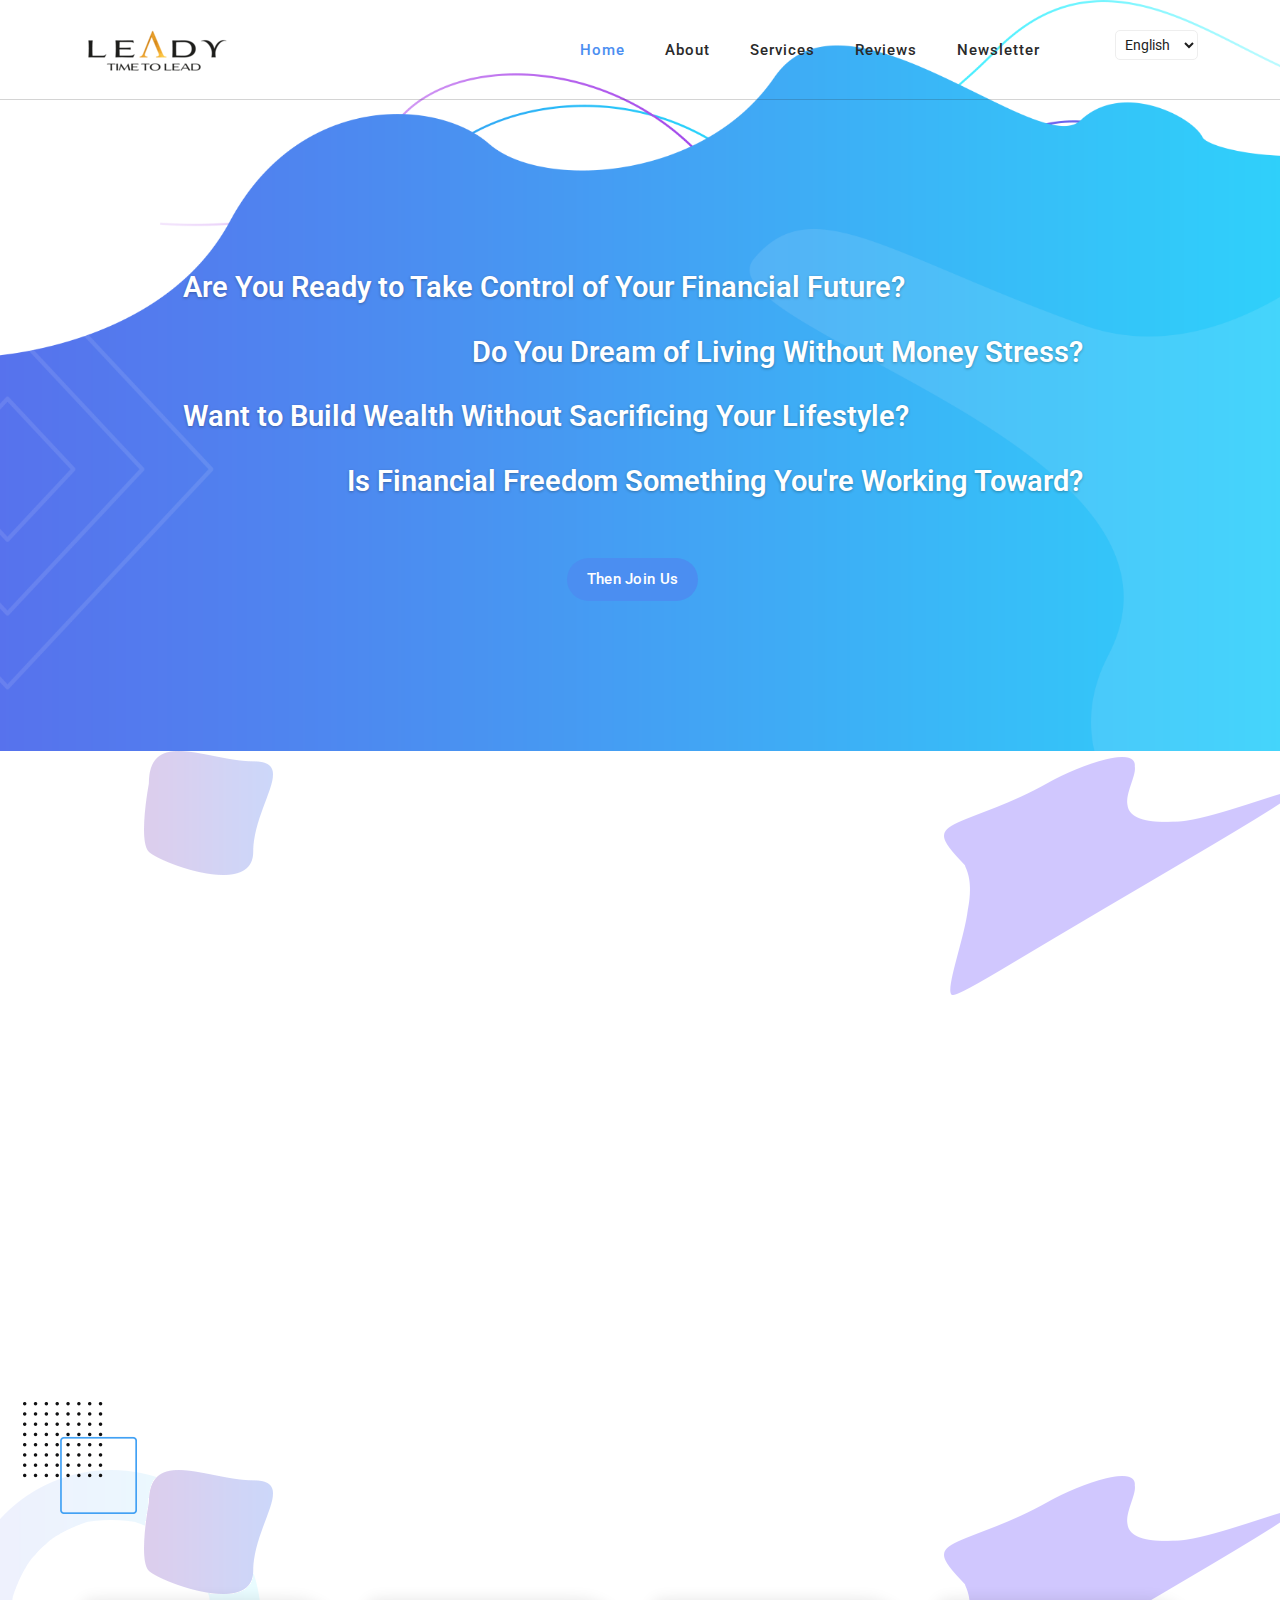
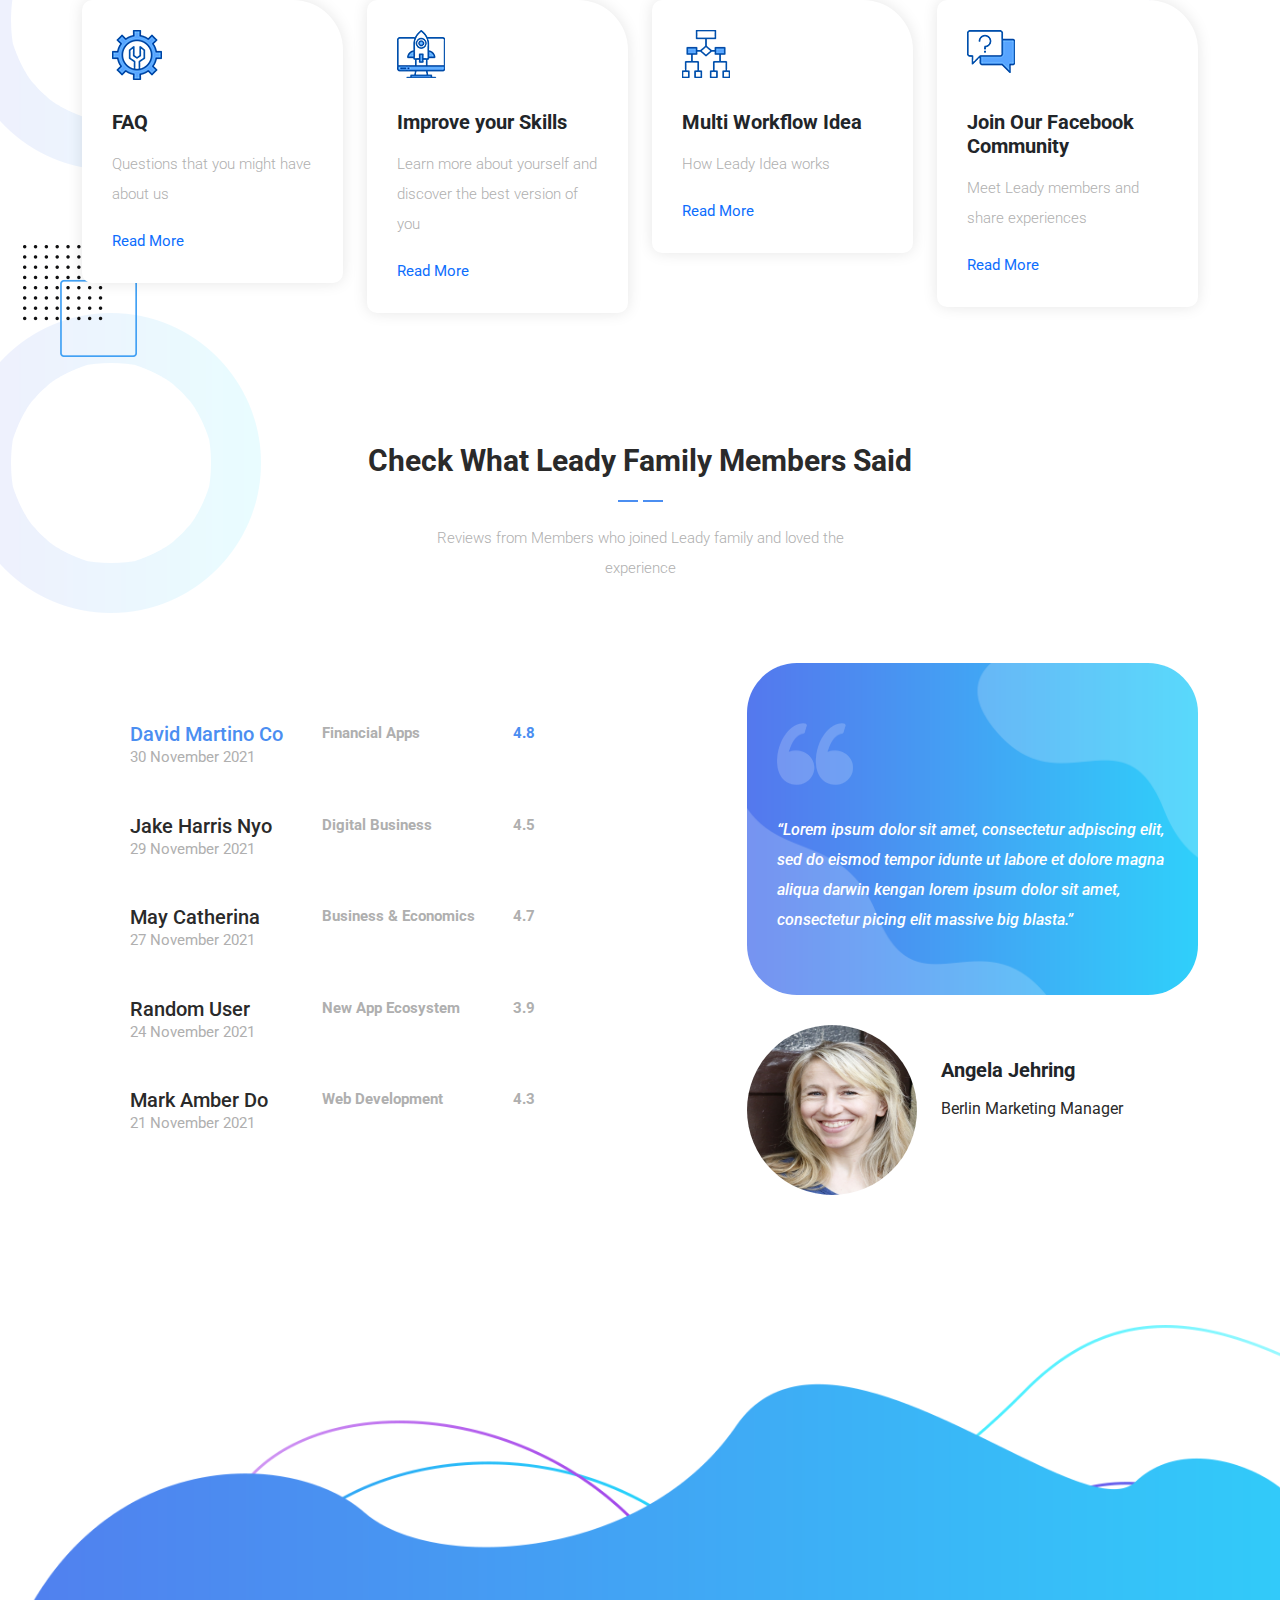
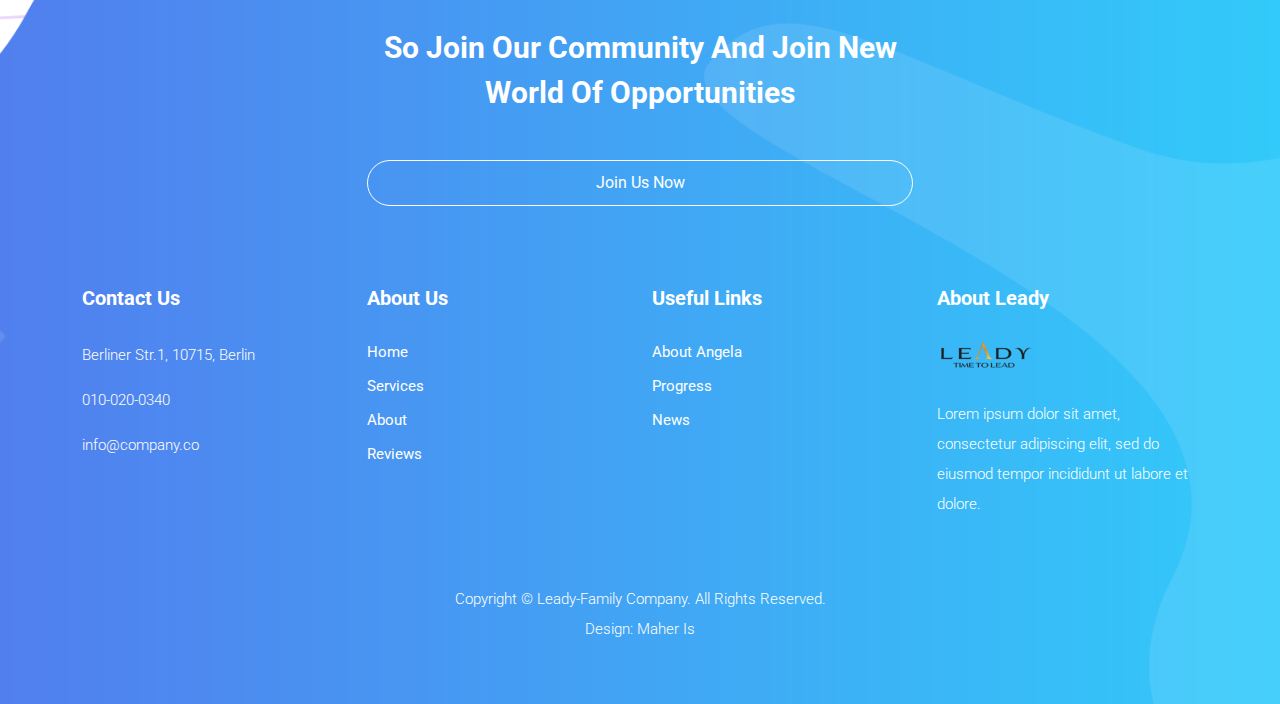
==== commit 4d49f084: "update design add german lang" ====
--- a/index.html
+++ b/index.html
@@ -1,589 +1,499 @@
-
-<!DOCTYPE html>
-<html lang="en">
-
-  <head>
-
-    <meta charset="UTF-8">
-    <meta name="viewport" content="width=device-width, initial-scale=1, shrink-to-fit=no">
-    <meta name="description" content="">
-    <meta name="author" content="">
-    <link rel="preconnect" href="https://fonts.googleapis.com">
-    <link rel="preconnect" href="https://fonts.gstatic.com" crossorigin>
-    <link href="https://fonts.googleapis.com/css2?family=Roboto:wght@100;300;400;500;700;900&display=swap" rel="stylesheet">
-
-    <title>Chain App Dev - App Landing Page HTML5 Template</title>
-
-    <!-- Bootstrap core CSS -->
-    <link href="vendor/bootstrap/css/bootstrap.min.css" rel="stylesheet">
-
-<!--
-
-TemplateMo 570 Chain App Dev
-
-https://templatemo.com/tm-570-chain-app-dev
-
--->
-
-    <!-- Additional CSS Files -->
-    <link rel="stylesheet" href="https://use.fontawesome.com/releases/v5.8.1/css/all.css" integrity="sha384-50oBUHEmvpQ+1lW4y57PTFmhCaXp0ML5d60M1M7uH2+nqUivzIebhndOJK28anvf" crossorigin="anonymous">
-    <link rel="stylesheet" href="assets/css/templatemo-chain-app-dev.css">
-    <link rel="stylesheet" href="assets/css/animated.css">
-    <link rel="stylesheet" href="assets/css/owl.css">
-
-  </head>
-
-<body>
-
-  <!-- ***** Preloader Start ***** -->
-  <div id="js-preloader" class="js-preloader">
-    <div class="preloader-inner">
-      <span class="dot"></span>
-      <div class="dots">
-        <span></span>
-        <span></span>
-        <span></span>
-      </div>
-    </div>
-  </div>
-  <!-- ***** Preloader End ***** -->
-
-  <!-- ***** Header Area Start ***** -->
-  <header class="header-area header-sticky wow slideInDown" data-wow-duration="0.75s" data-wow-delay="0s">
-    <div class="container">
-      <div class="row">
-        <div class="col-12">
-          <nav class="main-nav">
-            <!-- ***** Logo Start ***** -->
-            <a href="index.html" class="logo">
-              <img src="assets/images/leady.png" alt="Chain App Dev">
-            </a>
-            <!-- ***** Logo End ***** -->
-            <!-- ***** Menu Start ***** -->
-            <ul class="nav">
-              <li class="scroll-to-section"><a href="#top" class="active">Home</a></li>
-              <li class="scroll-to-section"><a href="#aboutLeady">About</a></li>
-              <li class="scroll-to-section"><a href="#services">Services</a></li>
-              <li class="scroll-to-section"><a href="#clientsReviews">Reviews</a></li>
-              <li class="scroll-to-section"><a href="#newsletter">Newsletter</a></li>
-            </ul>
-            <a class='menu-trigger'>
-                <span>Menu</span>
-            </a>
-            <!-- ***** Menu End ***** -->
-          </nav>
-        </div>
-      </div>
-    </div>
-  </header>
-  <!-- ***** Header Area End ***** -->
-  
-  <div id="modal" class="popupContainer" style="display:none;">
-    <div class="popupHeader">
-        <span class="header_title">Login</span>
-        <span class="modal_close"><i class="fa fa-times"></i></span>
-    </div>
-
-    <section class="popupBody">
-        <!-- Social Login -->
-        <div class="social_login">
-            <div class="">
-                <a href="#" class="social_box fb">
-                    <span class="icon"><i class="fab fa-facebook"></i></span>
-                    <span class="icon_title">Connect with Facebook</span>
-
-                </a>
-
-                <a href="#" class="social_box google">
-                    <span class="icon"><i class="fab fa-google-plus"></i></span>
-                    <span class="icon_title">Connect with Google</span>
-                </a>
-            </div>
-
-            <div class="centeredText">
-                <span>Or use your Email address</span>
-            </div>
-
-            <div class="action_btns">
-                <div class="one_half"><a href="#" id="login_form" class="btn">Login</a></div>
-                <div class="one_half last"><a href="#" id="register_form" class="btn">Sign up</a></div>
-            </div>
-        </div>
-
-        <!-- Username & Password Login form -->
-        <div class="user_login">
-            <form>
-                <label>Email / Username</label>
-                <input type="text" />
-                <br />
-
-                <label>Password</label>
-                <input type="password" />
-                <br />
-
-                <div class="checkbox">
-                    <input id="remember" type="checkbox" />
-                    <label for="remember">Remember me on this computer</label>
-                </div>
-
-                <div class="action_btns">
-                    <div class="one_half"><a href="#" class="btn back_btn"><i class="fa fa-angle-double-left"></i> Back</a></div>
-                    <div class="one_half last"><a href="#" class="btn btn_red">Login</a></div>
-                </div>
-            </form>
-
-            <a href="#" class="forgot_password">Forgot password?</a>
-        </div>
-
-        <!-- Register Form -->
-        <div class="user_register">
-            <form>
-                <label>Full Name</label>
-                <input type="text" />
-                <br />
-
-                <label>Email Address</label>
-                <input type="email" />
-                <br />
-
-                <label>Password</label>
-                <input type="password" />
-                <br />
-
-                <div class="checkbox">
-                    <input id="send_updates" type="checkbox" />
-                    <label for="send_updates">Send me occasional email updates</label>
-                </div>
-
-                <div class="action_btns">
-                    <div class="one_half"><a href="#" class="btn back_btn"><i class="fa fa-angle-double-left"></i> Back</a></div>
-                    <div class="one_half last"><a href="#" class="btn btn_red">Register</a></div>
-                </div>
-            </form>
-        </div>
-    </section>
-</div>
-
-  <div class="main-banner wow fadeIn shift-left" id="top" data-wow-duration="1s" data-wow-delay="0.5s ">
-    <div class="container">
-      <div class="row">
-        <div class="col-lg-12">
-          <div class="row">
-            <div class="col-lg-12 align-self-center">
-              <div class="left-content show-up header-text wow fadeInLeft" data-wow-duration="1s" data-wow-delay="1s">
-                <div class="row">
-                  <div class="col-lg-12">
-                    <h3 class="financial-question question-left">Are You Ready to Take Control of Your Financial Future?</h3>
-                    <h3 class="financial-question question-right">Do You Dream of Living Without Money Stress?</h3>
-                    <h3 class="financial-question question-left">Want to Build Wealth Without Sacrificing Your Lifestyle?</h3>
-                    <h3 class="financial-question question-right">Is Financial Freedom Something You’re Working Toward?</h3>
-
-                  </div>
-                  <div class="col-lg-12  center-button">
-                    <div class="white-button scroll-to-section">
-                      <a href="#contact">Then Join Us <i class="fab"></i></a>
-                    </div>
-                  </div>
-                </div>
-              </div>
-            </div>
-          </div>
-        </div>
-      </div>
-    </div>
-  </div>
-
-  <div id="aboutLeady" class="services section">
-    <div class="container">
-      <div class="row">
-        <div class="col-lg-8 offset-lg-2">
-          <div class="section-heading  wow fadeInDown" data-wow-duration="1s" data-wow-delay="0.5s">
-            <h4>Amazing <em>Opportunity To Build New Life</em> for you</h4>
-            <img src="assets/images/heading-line-dec.png" alt="">
-            <div class="youtube-holder">
-              <iframe src="https://www.youtube.com/embed/xWVfKcTDC4Q"
-                      title="YouTube video player"
-                      allow="accelerometer; autoplay; clipboard-write; encrypted-media; gyroscope; picture-in-picture"
-                      allowfullscreen>
-              </iframe>
-            </div>
-          </div>
-        </div>
-      </div>
-    </div>
-  </div>
-
-  <div id="services" class="services section">
-    <div class="container">
-      <div class="row">
-        <div class="col-lg-3">
-          <div class="service-item first-service">
-            <div class="icon"></div>
-            <h4>FAQ</h4>
-            <p>Questions that you might have about us</p>
-            <div class="text-button">
-              <a href="#">Read More <i class="fa fa-arrow-right"></i></a>
-            </div>
-          </div>
-        </div>
-        <div class="col-lg-3">
-          <div class="service-item second-service">
-            <div class="icon"></div>
-            <h4>Improve your Skills</h4>
-            <p>Learn more about yourself and discover the best version of you</p>
-            <div class="text-button">
-              <a href="#">Read More <i class="fa fa-arrow-right"></i></a>
-            </div>
-          </div>
-        </div>
-        <div class="col-lg-3">
-          <div class="service-item third-service">
-            <div class="icon"></div>
-            <h4>Multi Workflow Idea</h4>
-            <p>How Leady Idea works</p>
-            <div class="text-button">
-              <a href="#">Read More <i class="fa fa-arrow-right"></i></a>
-            </div>
-          </div>
-        </div>
-        <div class="col-lg-3">
-          <div class="service-item fourth-service">
-            <div class="icon"></div>
-            <h4>Join Our Facebook Community</h4>
-            <p>Meet Leady members and share experiences</p>
-            <div class="text-button">
-              <a href="#">Read More <i class="fa fa-arrow-right"></i></a>
-            </div>
-          </div>
-        </div>
-      </div>
-    </div>
-  </div>
-
-
-  <div id="clientsReviews" class="the-clients">
-    <div class="container">
-      <div class="row">
-        <div class="col-lg-8 offset-lg-2">
-          <div class="section-heading">
-            <h4>Check What <em>Leady Family Members</em> Said </h4>
-            <img src="assets/images/heading-line-dec.png" alt="">
-            <p>Reviews from Members who joined Leady family and loved the experience </p>
-          </div>
-        </div>
-        <div class="col-lg-12">
-          <div class="naccs">
-            <div class="grid">
-              <div class="row">
-                <div class="col-lg-7 align-self-center">
-                  <div class="menu">
-                    <div class="first-thumb active">
-                      <div class="thumb">
-                        <div class="row">
-                          <div class="col-lg-4 col-sm-4 col-12">
-                            <h4>David Martino Co</h4>
-                            <span class="date">30 November 2021</span>
-                          </div>
-                          <div class="col-lg-4 col-sm-4 d-none d-sm-block">
-                            <span class="category">Financial Apps</span>
-                          </div>
-                          <div class="col-lg-4 col-sm-4 col-12">
-                              <i class="fa fa-star"></i>
-                              <i class="fa fa-star"></i>
-                              <i class="fa fa-star"></i>
-                              <i class="fa fa-star"></i>
-                              <i class="fa fa-star"></i>
-                              <span class="rating">4.8</span>
-                          </div>
-                        </div>
-                      </div>
-                    </div>
-                    <div>
-                      <div class="thumb">
-                        <div class="row">
-                          <div class="col-lg-4 col-sm-4 col-12">
-                            <h4>Jake Harris Nyo</h4>
-                            <span class="date">29 November 2021</span>
-                          </div>
-                          <div class="col-lg-4 col-sm-4 d-none d-sm-block">
-                            <span class="category">Digital Business</span>
-                          </div>
-                          <div class="col-lg-4 col-sm-4 col-12">
-                              <i class="fa fa-star"></i>
-                              <i class="fa fa-star"></i>
-                              <i class="fa fa-star"></i>
-                              <i class="fa fa-star"></i>
-                              <i class="fa fa-star"></i>
-                              <span class="rating">4.5</span>
-                          </div>
-                        </div>
-                      </div>
-                    </div>
-                    <div>
-                      <div class="thumb">
-                        <div class="row">
-                          <div class="col-lg-4 col-sm-4 col-12">
-                            <h4>May Catherina</h4>
-                            <span class="date">27 November 2021</span>
-                          </div>
-                          <div class="col-lg-4 col-sm-4 d-none d-sm-block">
-                            <span class="category">Business &amp; Economics</span>
-                          </div>
-                          <div class="col-lg-4 col-sm-4 col-12">
-                              <i class="fa fa-star"></i>
-                              <i class="fa fa-star"></i>
-                              <i class="fa fa-star"></i>
-                              <i class="fa fa-star"></i>
-                              <i class="fa fa-star"></i>
-                              <span class="rating">4.7</span>
-                          </div>
-                        </div>
-                      </div>
-                    </div>
-                    <div>
-                      <div class="thumb">
-                        <div class="row">
-                          <div class="col-lg-4 col-sm-4 col-12">
-                            <h4>Random User</h4>
-                            <span class="date">24 November 2021</span>
-                          </div>
-                          <div class="col-lg-4 col-sm-4 d-none d-sm-block">
-                            <span class="category">New App Ecosystem</span>
-                          </div>
-                          <div class="col-lg-4 col-sm-4 col-12">
-                              <i class="fa fa-star"></i>
-                              <i class="fa fa-star"></i>
-                              <i class="fa fa-star"></i>
-                              <i class="fa fa-star"></i>
-                              <i class="fa fa-star"></i>
-                              <span class="rating">3.9</span>
-                          </div>
-                        </div>
-                      </div>
-                    </div>
-                    <div class="last-thumb">
-                      <div class="thumb">
-                        <div class="row">
-                          <div class="col-lg-4 col-sm-4 col-12">
-                            <h4>Mark Amber Do</h4>
-                            <span class="date">21 November 2021</span>
-                          </div>
-                          <div class="col-lg-4 col-sm-4 d-none d-sm-block">
-                            <span class="category">Web Development</span>
-                          </div>
-                          <div class="col-lg-4 col-sm-4 col-12">
-                              <i class="fa fa-star"></i>
-                              <i class="fa fa-star"></i>
-                              <i class="fa fa-star"></i>
-                              <i class="fa fa-star"></i>
-                              <i class="fa fa-star"></i>
-                              <span class="rating">4.3</span>
-                          </div>
-                        </div>
-                      </div>
-                    </div>
-                  </div>
-                </div> 
-                <div class="col-lg-5">
-                  <ul class="nacc">
-                    <li class="active">
-                      <div>
-                        <div class="thumb">
-                          <div class="row">
-                            <div class="col-lg-12">
-                              <div class="client-content">
-                                <img src="assets/images/quote.png" alt="">
-                                <p>“Lorem ipsum dolor sit amet, consectetur adpiscing elit, sed do eismod tempor idunte ut labore et dolore magna aliqua darwin kengan
-                                  lorem ipsum dolor sit amet, consectetur picing elit massive big blasta.”</p>
-                              </div>
-                              <div class="down-content">
-                                <img src="assets/images/client-image.jpg" alt="">
-                                <div class="right-content">
-                                  <h4>Angela Jehring</h4>
-                                  <span>Berlin Marketing Manager</span>
-                                </div>
-                              </div>
-                            </div>
-                          </div>
-                        </div>
-                      </div>
-                    </li>
-                    <li>
-                      <div>
-                        <div class="thumb">
-                          <div class="row">
-                            <div class="col-lg-12">
-                              <div class="client-content">
-                                <img src="assets/images/quote.png" alt="">
-                                <p>“CTO, Lorem ipsum dolor sit amet, consectetur adpiscing elit, sed do eismod tempor idunte ut labore et dolore magna aliqua darwin kengan
-                                  lorem ipsum dolor sit amet, consectetur picing elit massive big blasta.”</p>
-                              </div>
-                              <div class="down-content">
-                                <img src="assets/images/client-image.jpg" alt="">
-                                <div class="right-content">
-                                  <h4>Jake H. Nyo</h4>
-                                  <span>CTO of Digital Company</span>
-                                </div>
-                              </div>
-                            </div>
-                          </div>
-                        </div>
-                      </div>
-                    </li>
-                    <li>
-                      <div>
-                        <div class="thumb">
-                          <div class="row">
-                            <div class="col-lg-12">
-                              <div class="client-content">
-                                <img src="assets/images/quote.png" alt="">
-                                <p>“May, Lorem ipsum dolor sit amet, consectetur adpiscing elit, sed do eismod tempor idunte ut labore et dolore magna aliqua darwin kengan
-                                  lorem ipsum dolor sit amet, consectetur picing elit massive big blasta.”</p>
-                              </div>
-                              <div class="down-content">
-                                <img src="assets/images/client-image.jpg" alt="">
-                                <div class="right-content">
-                                  <h4>May C.</h4>
-                                  <span>Founder of Catherina Co.</span>
-                                </div>
-                              </div>
-                            </div>
-                          </div>
-                        </div>
-                      </div>
-                    </li>
-                    <li>
-                      <div>
-                        <div class="thumb">
-                          <div class="row">
-                            <div class="col-lg-12">
-                              <div class="client-content">
-                                <img src="assets/images/quote.png" alt="">
-                                <p>“Lorem ipsum dolor sit amet, consectetur adpiscing elit, sed do eismod tempor idunte ut labore et dolore magna aliqua darwin kengan
-                                  lorem ipsum dolor sit amet, consectetur picing elit massive big blasta.”</p>
-                              </div>
-                              <div class="down-content">
-                                <img src="assets/images/client-image.jpg" alt="">
-                                <div class="right-content">
-                                  <h4>Random Staff</h4>
-                                  <span>Manager, Digital Company</span>
-                                </div>
-                              </div>
-                            </div>
-                          </div>
-                        </div>
-                      </div>
-                    </li>
-                    <li>
-                      <div>
-                        <div class="thumb">
-                          <div class="row">
-                            <div class="col-lg-12">
-                              <div class="client-content">
-                                <img src="assets/images/quote.png" alt="">
-                                <p>“Mark, Lorem ipsum dolor sit amet, consectetur adpiscing elit, sed do eismod tempor idunte ut labore et dolore magna aliqua darwin kengan
-                                  lorem ipsum dolor sit amet, consectetur picing elit massive big blasta.”</p>
-                              </div>
-                              <div class="down-content">
-                                <img src="assets/images/client-image.jpg" alt="">
-                                <div class="right-content">
-                                  <h4>Mark Am</h4>
-                                  <span>CTO, Amber Do Company</span>
-                                </div>
-                              </div>
-                            </div>
-                          </div>
-                        </div>
-                      </div>
-                    </li>
-                  </ul>
-                </div>          
-              </div>
-            </div>
-          </div>
-        </div>
-      </div>
-    </div>
-  </div>
-
-
-  <footer id="newsletter">
-    <div class="container">
-      <div class="row">
-        <div class="col-lg-8 offset-lg-2">
-          <div class="section-heading">
-            <h4>So Join our Community and Join new world of Opportunities</h4>
-          </div>
-        </div>
-        <div class="col-lg-6 offset-lg-3">
-          <form id="search" action="#" method="GET">
-            <div class="row">
-              <div class="col-lg-12 col-sm-6">
-                <fieldset>
-                  <button type="submit" class="main-button">Join Us Now <i class="fa fa-angle-right"></i></button>
-                </fieldset>
-              </div>
-            </div>
-          </form>
-        </div>
-      </div>
-      <div class="row">
-        <div class="col-lg-3">
-          <div class="footer-widget">
-            <h4>Contact Us</h4>
-            <p>Berliner Str.1, 10715, Berlin</p>
-            <p><a href="#">010-020-0340</a></p>
-            <p><a href="#">info@company.co</a></p>
-          </div>
-        </div>
-        <div class="col-lg-3">
-          <div class="footer-widget">
-            <h4>About Us</h4>
-            <ul>
-              <li><a href="#">Home</a></li>
-              <li><a href="#services">Services</a></li>
-              <li><a href="#aboutLeady">About</a></li>
-              <li><a href="#clientsReviews">Testimonials</a></li>
-            </ul>
-          </div>
-        </div>
-        <div class="col-lg-3">
-          <div class="footer-widget">
-            <h4>Useful Links</h4>
-            <ul>
-              <li><a href="#">About Angela</a></li>
-              <li><a href="#">Progress</a></li>
-              <li><a href="#">News</a></li>
-            </ul>
-          </div>
-        </div>
-        <div class="col-lg-3">
-          <div class="footer-widget">
-            <h4>About Leady</h4>
-            <div class="logo">
-              <img src="assets/images/leady.png" alt="">
-            </div>
-            <p>Lorem ipsum dolor sit amet, consectetur adipiscing elit, sed do eiusmod tempor incididunt ut labore et dolore.</p>
-          </div>
-        </div>
-        <div class="col-lg-12">
-          <div class="copyright-text">
-            <p>Copyright © Leady-Family Company. All Rights Reserved.
-          <br>Design: <a href="https://templatemo.com/" target="_blank" title="css templates">Maher Is</a></p>
-          </div>
-        </div>
-      </div>
-    </div>
-  </footer>
-
-
-  <!-- Scripts -->
-  <script src="vendor/jquery/jquery.min.js"></script>
-  <script src="vendor/bootstrap/js/bootstrap.bundle.min.js"></script>
-  <script src="assets/js/owl-carousel.js"></script>
-  <script src="assets/js/animation.js"></script>
-  <script src="assets/js/imagesloaded.js"></script>
-  <script src="assets/js/popup.js"></script>
-  <script src="assets/js/custom.js"></script>
-</body>
-</html>+<!DOCTYPE html>
+<html lang="en">
+
+  <head>
+    <meta charset="UTF-8">
+    <meta name="viewport" content="width=device-width, initial-scale=1, shrink-to-fit=no">
+    <meta name="description" content="">
+    <meta name="author" content="">
+    <link rel="preconnect" href="https://fonts.googleapis.com">
+    <link rel="preconnect" href="https://fonts.gstatic.com" crossorigin>
+    <link href="https://fonts.googleapis.com/css2?family=Roboto:wght@100;300;400;500;700;900&display=swap" rel="stylesheet">
+
+    <title>Leady - App Landing Page HTML5 Template</title>
+
+    <!-- Bootstrap core CSS -->
+    <link href="vendor/bootstrap/css/bootstrap.min.css" rel="stylesheet">
+
+    <!-- Additional CSS Files -->
+    <link rel="stylesheet" href="https://use.fontawesome.com/releases/v5.8.1/css/all.css" integrity="sha384-50oBUHEmvpQ+1lW4y57PTFmhCaXp0ML5d60M1M7uH2+nqUivzIebhndOJK28anvf" crossorigin="anonymous">
+    <link rel="stylesheet" href="assets/css/templatemo-chain-app-dev.css">
+    <link rel="stylesheet" href="assets/css/animated.css">
+    <link rel="stylesheet" href="assets/css/owl.css">
+    <link rel="stylesheet" href="assets/css/language-switcher.css">
+  </head>
+
+<body>
+
+  <!-- ***** Preloader Start ***** -->
+  <div id="js-preloader" class="js-preloader">
+    <div class="preloader-inner">
+      <span class="dot"></span>
+      <div class="dots">
+        <span></span>
+        <span></span>
+        <span></span>
+      </div>
+    </div>
+  </div>
+  <!-- ***** Preloader End ***** -->
+
+  <!-- ***** Header Area Start ***** -->
+  <header class="header-area header-sticky wow slideInDown" data-wow-duration="0.75s" data-wow-delay="0s">
+    <div class="container">
+      <div class="row">
+        <div class="col-12">
+          <nav class="main-nav">
+            <!-- ***** Logo Start ***** -->
+            <a href="index.html" class="logo">
+              <img src="assets/images/leady.png" alt="Leady">
+            </a>
+            <!-- ***** Logo End ***** -->
+            <!-- ***** Menu Start ***** -->
+            <ul class="nav">
+              <li class="scroll-to-section"><a href="#top" class="active" data-i18n="nav_home">Home</a></li>
+              <li class="scroll-to-section"><a href="#aboutLeady" data-i18n="nav_about">About</a></li>
+              <li class="scroll-to-section"><a href="#services" data-i18n="nav_services">Services</a></li>
+              <li class="scroll-to-section"><a href="#clientsReviews" data-i18n="nav_reviews">Reviews</a></li>
+              <li class="scroll-to-section"><a href="#newsletter" data-i18n="nav_newsletter">Newsletter</a></li>
+              <li class="language-selector">
+                <select onchange="changeLanguage(this.value)" style="background: transparent; border: 1px solid #eee; padding: 5px; border-radius: 5px;">
+                  <option value="en">English</option>
+                  <option value="de">Deutsch</option>
+                </select>
+              </li>
+            </ul>
+            <a class='menu-trigger'>
+                <span data-i18n="menu">Menu</span>
+            </a>
+            <!-- ***** Menu End ***** -->
+          </nav>
+        </div>
+      </div>
+    </div>
+  </header>
+  <!-- ***** Header Area End ***** -->
+  
+  <div class="main-banner wow fadeIn shift-left" id="top" data-wow-duration="1s" data-wow-delay="0.5s">
+    <div class="container">
+      <div class="row">
+        <div class="col-lg-12">
+          <div class="row">
+            <div class="col-lg-12 align-self-center">
+              <div class="left-content show-up header-text wow fadeInLeft" data-wow-duration="1s" data-wow-delay="1s">
+                <div class="row">
+                  <div class="col-lg-12">
+                    <h3 class="financial-question question-left" data-i18n="financial_q1">Are You Ready to Take Control of Your Financial Future?</h3>
+                    <h3 class="financial-question question-right" data-i18n="financial_q2">Do You Dream of Living Without Money Stress?</h3>
+                    <h3 class="financial-question question-left" data-i18n="financial_q3">Want to Build Wealth Without Sacrificing Your Lifestyle?</h3>
+                    <h3 class="financial-question question-right" data-i18n="financial_q4">Is Financial Freedom Something You're Working Toward?</h3>
+                  </div>
+                  <div class="col-lg-12 center-button">
+                    <div class="white-button scroll-to-section">
+                      <a href="#contact" data-i18n="join_us">Then Join Us</a>
+                    </div>
+                  </div>
+                </div>
+              </div>
+            </div>
+          </div>
+        </div>
+      </div>
+    </div>
+  </div>
+
+  <div id="aboutLeady" class="services section">
+    <div class="container">
+      <div class="row">
+        <div class="col-lg-8 offset-lg-2">
+          <div class="section-heading wow fadeInDown" data-wow-duration="1s" data-wow-delay="0.5s">
+            <h4 data-i18n="about_heading">Amazing Opportunity To Build New Life for you</h4>
+            <img src="assets/images/heading-line-dec.png" alt="">
+            <div class="youtube-holder">
+              <iframe src="https://www.youtube.com/embed/xWVfKcTDC4Q"
+                      title="YouTube video player"
+                      allow="accelerometer; autoplay; clipboard-write; encrypted-media; gyroscope; picture-in-picture"
+                      allowfullscreen>
+              </iframe>
+            </div>
+          </div>
+        </div>
+      </div>
+    </div>
+  </div>
+
+  <div id="services" class="services section">
+    <div class="container">
+      <div class="row">
+        <div class="col-lg-3">
+          <div class="service-item first-service">
+            <div class="icon"></div>
+            <h4 data-i18n="faq_title">FAQ</h4>
+            <p data-i18n="faq_desc">Questions that you might have about us</p>
+            <div class="text-button">
+              <a href="#" data-i18n="read_more">Read More</a>
+            </div>
+          </div>
+        </div>
+        <div class="col-lg-3">
+          <div class="service-item second-service">
+            <div class="icon"></div>
+            <h4 data-i18n="skills_title">Improve your Skills</h4>
+            <p data-i18n="skills_desc">Learn more about yourself and discover the best version of you</p>
+            <div class="text-button">
+              <a href="#" data-i18n="read_more">Read More</a>
+            </div>
+          </div>
+        </div>
+        <div class="col-lg-3">
+          <div class="service-item third-service">
+            <div class="icon"></div>
+            <h4 data-i18n="workflow_title">Multi Workflow Idea</h4>
+            <p data-i18n="workflow_desc">How Leady Idea works</p>
+            <div class="text-button">
+              <a href="#" data-i18n="read_more">Read More</a>
+            </div>
+          </div>
+        </div>
+        <div class="col-lg-3">
+          <div class="service-item fourth-service">
+            <div class="icon"></div>
+            <h4 data-i18n="community_title">Join Our Facebook Community</h4>
+            <p data-i18n="community_desc">Meet Leady members and share experiences</p>
+            <div class="text-button">
+              <a href="#" data-i18n="read_more">Read More</a>
+            </div>
+          </div>
+        </div>
+      </div>
+    </div>
+  </div>
+
+  <div id="clientsReviews" class="the-clients">
+    <div class="container">
+      <div class="row">
+        <div class="col-lg-8 offset-lg-2">
+          <div class="section-heading">
+            <h4 data-i18n="reviews_heading">Check What Leady Family Members Said</h4>
+            <img src="assets/images/heading-line-dec.png" alt="">
+            <p data-i18n="reviews_subheading">Reviews from Members who joined Leady family and loved the experience</p>
+          </div>
+        </div>
+        <div class="col-lg-12">
+          <div class="naccs">
+            <div class="grid">
+              <div class="row">
+                <div class="col-lg-7 align-self-center">
+                  <div class="menu">
+                    <div class="first-thumb active">
+                      <div class="thumb">
+                        <div class="row">
+                          <div class="col-lg-4 col-sm-4 col-12">
+                            <h4>David Martino Co</h4>
+                            <span class="date">30 November 2021</span>
+                          </div>
+                          <div class="col-lg-4 col-sm-4 d-none d-sm-block">
+                            <span class="category">Financial Apps</span>
+                          </div>
+                          <div class="col-lg-4 col-sm-4 col-12">
+                              <i class="fa fa-star"></i>
+                              <i class="fa fa-star"></i>
+                              <i class="fa fa-star"></i>
+                              <i class="fa fa-star"></i>
+                              <i class="fa fa-star"></i>
+                              <span class="rating">4.8</span>
+                          </div>
+                        </div>
+                      </div>
+                    </div>
+                    <div>
+                      <div class="thumb">
+                        <div class="row">
+                          <div class="col-lg-4 col-sm-4 col-12">
+                            <h4>Jake Harris Nyo</h4>
+                            <span class="date">29 November 2021</span>
+                          </div>
+                          <div class="col-lg-4 col-sm-4 d-none d-sm-block">
+                            <span class="category">Digital Business</span>
+                          </div>
+                          <div class="col-lg-4 col-sm-4 col-12">
+                              <i class="fa fa-star"></i>
+                              <i class="fa fa-star"></i>
+                              <i class="fa fa-star"></i>
+                              <i class="fa fa-star"></i>
+                              <i class="fa fa-star"></i>
+                              <span class="rating">4.5</span>
+                          </div>
+                        </div>
+                      </div>
+                    </div>
+                    <div>
+                      <div class="thumb">
+                        <div class="row">
+                          <div class="col-lg-4 col-sm-4 col-12">
+                            <h4>May Catherina</h4>
+                            <span class="date">27 November 2021</span>
+                          </div>
+                          <div class="col-lg-4 col-sm-4 d-none d-sm-block">
+                            <span class="category">Business &amp; Economics</span>
+                          </div>
+                          <div class="col-lg-4 col-sm-4 col-12">
+                              <i class="fa fa-star"></i>
+                              <i class="fa fa-star"></i>
+                              <i class="fa fa-star"></i>
+                              <i class="fa fa-star"></i>
+                              <i class="fa fa-star"></i>
+                              <span class="rating">4.7</span>
+                          </div>
+                        </div>
+                      </div>
+                    </div>
+                    <div>
+                      <div class="thumb">
+                        <div class="row">
+                          <div class="col-lg-4 col-sm-4 col-12">
+                            <h4>Random User</h4>
+                            <span class="date">24 November 2021</span>
+                          </div>
+                          <div class="col-lg-4 col-sm-4 d-none d-sm-block">
+                            <span class="category">New App Ecosystem</span>
+                          </div>
+                          <div class="col-lg-4 col-sm-4 col-12">
+                              <i class="fa fa-star"></i>
+                              <i class="fa fa-star"></i>
+                              <i class="fa fa-star"></i>
+                              <i class="fa fa-star"></i>
+                              <i class="fa fa-star"></i>
+                              <span class="rating">3.9</span>
+                          </div>
+                        </div>
+                      </div>
+                    </div>
+                    <div class="last-thumb">
+                      <div class="thumb">
+                        <div class="row">
+                          <div class="col-lg-4 col-sm-4 col-12">
+                            <h4>Mark Amber Do</h4>
+                            <span class="date">21 November 2021</span>
+                          </div>
+                          <div class="col-lg-4 col-sm-4 d-none d-sm-block">
+                            <span class="category">Web Development</span>
+                          </div>
+                          <div class="col-lg-4 col-sm-4 col-12">
+                              <i class="fa fa-star"></i>
+                              <i class="fa fa-star"></i>
+                              <i class="fa fa-star"></i>
+                              <i class="fa fa-star"></i>
+                              <i class="fa fa-star"></i>
+                              <span class="rating">4.3</span>
+                          </div>
+                        </div>
+                      </div>
+                    </div>
+                  </div>
+                </div> 
+                <div class="col-lg-5">
+                  <ul class="nacc">
+                    <li class="active">
+                      <div>
+                        <div class="thumb">
+                          <div class="row">
+                            <div class="col-lg-12">
+                              <div class="client-content">
+                                <img src="assets/images/quote.png" alt="">
+                                <p>“Lorem ipsum dolor sit amet, consectetur adpiscing elit, sed do eismod tempor idunte ut labore et dolore magna aliqua darwin kengan
+                                  lorem ipsum dolor sit amet, consectetur picing elit massive big blasta.”</p>
+                              </div>
+                              <div class="down-content">
+                                <img src="assets/images/client-image.jpg" alt="">
+                                <div class="right-content">
+                                  <h4>Angela Jehring</h4>
+                                  <span>Berlin Marketing Manager</span>
+                                </div>
+                              </div>
+                            </div>
+                          </div>
+                        </div>
+                      </div>
+                    </li>
+                    <li>
+                      <div>
+                        <div class="thumb">
+                          <div class="row">
+                            <div class="col-lg-12">
+                              <div class="client-content">
+                                <img src="assets/images/quote.png" alt="">
+                                <p>“CTO, Lorem ipsum dolor sit amet, consectetur adpiscing elit, sed do eismod tempor idunte ut labore et dolore magna aliqua darwin kengan
+                                  lorem ipsum dolor sit amet, consectetur picing elit massive big blasta.”</p>
+                              </div>
+                              <div class="down-content">
+                                <img src="assets/images/client-image.jpg" alt="">
+                                <div class="right-content">
+                                  <h4>Jake H. Nyo</h4>
+                                  <span>CTO of Digital Company</span>
+                                </div>
+                              </div>
+                            </div>
+                          </div>
+                        </div>
+                      </div>
+                    </li>
+                    <li>
+                      <div>
+                        <div class="thumb">
+                          <div class="row">
+                            <div class="col-lg-12">
+                              <div class="client-content">
+                                <img src="assets/images/quote.png" alt="">
+                                <p>“May, Lorem ipsum dolor sit amet, consectetur adpiscing elit, sed do eismod tempor idunte ut labore et dolore magna aliqua darwin kengan
+                                  lorem ipsum dolor sit amet, consectetur picing elit massive big blasta.”</p>
+                              </div>
+                              <div class="down-content">
+                                <img src="assets/images/client-image.jpg" alt="">
+                                <div class="right-content">
+                                  <h4>May C.</h4>
+                                  <span>Founder of Catherina Co.</span>
+                                </div>
+                              </div>
+                            </div>
+                          </div>
+                        </div>
+                      </div>
+                    </li>
+                    <li>
+                      <div>
+                        <div class="thumb">
+                          <div class="row">
+                            <div class="col-lg-12">
+                              <div class="client-content">
+                                <img src="assets/images/quote.png" alt="">
+                                <p>“Lorem ipsum dolor sit amet, consectetur adpiscing elit, sed do eismod tempor idunte ut labore et dolore magna aliqua darwin kengan
+                                  lorem ipsum dolor sit amet, consectetur picing elit massive big blasta.”</p>
+                              </div>
+                              <div class="down-content">
+                                <img src="assets/images/client-image.jpg" alt="">
+                                <div class="right-content">
+                                  <h4>Random Staff</h4>
+                                  <span>Manager, Digital Company</span>
+                                </div>
+                              </div>
+                            </div>
+                          </div>
+                        </div>
+                      </div>
+                    </li>
+                    <li>
+                      <div>
+                        <div class="thumb">
+                          <div class="row">
+                            <div class="col-lg-12">
+                              <div class="client-content">
+                                <img src="assets/images/quote.png" alt="">
+                                <p>“Mark, Lorem ipsum dolor sit amet, consectetur adpiscing elit, sed do eismod tempor idunte ut labore et dolore magna aliqua darwin kengan
+                                  lorem ipsum dolor sit amet, consectetur picing elit massive big blasta.”</p>
+                              </div>
+                              <div class="down-content">
+                                <img src="assets/images/client-image.jpg" alt="">
+                                <div class="right-content">
+                                  <h4>Mark Am</h4>
+                                  <span>CTO, Amber Do Company</span>
+                                </div>
+                              </div>
+                            </div>
+                          </div>
+                        </div>
+                      </div>
+                    </li>
+                  </ul>
+                </div>          
+              </div>
+            </div>
+          </div>
+        </div>
+      </div>
+    </div>
+  </div>
+
+
+  <footer id="newsletter">
+    <div class="container">
+      <div class="row">
+        <div class="col-lg-8 offset-lg-2">
+          <div class="section-heading">
+            <h4 data-i18n="join_community">So Join our Community and Join new world of Opportunities</h4>
+          </div>
+        </div>
+        <div class="col-lg-6 offset-lg-3">
+          <form id="search" action="#" method="GET">
+            <div class="row">
+              <div class="col-lg-12 col-sm-6">
+                <fieldset>
+                  <button type="submit" data-i18n="join_now">Join Us Now</button>
+                </fieldset>
+              </div>
+            </div>
+          </form>
+        </div>
+      </div>
+      <div class="row">
+        <div class="col-lg-3">
+          <div class="footer-widget">
+            <h4 data-i18n="contact_us">Contact Us</h4>
+            <p>Berliner Str.1, 10715, Berlin</p>
+            <p><a href="#">010-020-0340</a></p>
+            <p><a href="#">info@company.co</a></p>
+          </div>
+        </div>
+        <div class="col-lg-3">
+          <div class="footer-widget">
+            <h4 data-i18n="about_us">About Us</h4>
+            <ul>
+              <li><a href="#" data-i18n="nav_home">Home</a></li>
+              <li><a href="#services" data-i18n="nav_services">Services</a></li>
+              <li><a href="#aboutLeady" data-i18n="nav_about">About</a></li>
+              <li><a href="#clientsReviews" data-i18n="nav_reviews">Reviews</a></li>
+            </ul>
+          </div>
+        </div>
+        <div class="col-lg-3">
+          <div class="footer-widget">
+            <h4 data-i18n="useful_links">Useful Links</h4>
+            <ul>
+              <li><a href="#">About Angela</a></li>
+              <li><a href="#">Progress</a></li>
+              <li><a href="#">News</a></li>
+            </ul>
+          </div>
+        </div>
+        <div class="col-lg-3">
+          <div class="footer-widget">
+            <h4 data-i18n="about_leady">About Leady</h4>
+            <div class="logo">
+              <img src="assets/images/leady.png" alt="">
+            </div>
+            <p>Lorem ipsum dolor sit amet, consectetur adipiscing elit, sed do eiusmod tempor incididunt ut labore et dolore.</p>
+          </div>
+        </div>
+        <div class="col-lg-12">
+          <div class="copyright-text">
+            <p><span data-i18n="copyright">Copyright © Leady-Family Company. All Rights Reserved.</span>
+          <br><span data-i18n="design_by">Design: </span><a href="https://templatemo.com/" target="_blank" title="css templates">Maher Is</a></p>
+          </div>
+        </div>
+      </div>
+    </div>
+  </footer>
+
+  <!-- Scripts -->
+  <script src="vendor/jquery/jquery.min.js"></script>
+  <script src="vendor/bootstrap/js/bootstrap.bundle.min.js"></script>
+  <script src="assets/js/owl-carousel.js"></script>
+  <script src="assets/js/animation.js"></script>
+  <script src="assets/js/imagesloaded.js"></script>
+  <script src="assets/js/popup.js"></script>
+  <script src="assets/js/custom.js"></script>
+  <!-- Language Support Scripts -->
+  <script src="assets/js/translations.js"></script>
+  <script src="assets/js/language-switcher.js"></script>
+</body>
+</html>
--- a/assets/css/templatemo-chain-app-dev.css
+++ b/assets/css/templatemo-chain-app-dev.css
@@ -943,7 +943,7 @@
 
 .main-banner:after {
   content: '';
-  background-image: url(../images/service-bg.jpg);
+  background-image: url(../images/footer-bg.png);
   background-repeat: no-repeat;
   background-size: cover;
   position: absolute;
@@ -2014,15 +2014,20 @@
   }
 }
 
+
+
 @media (max-width: 992px) {
   .header-area {
     background-color: #fff;
   }
-  .main-banner:after {
-    display: none;
-  } 
+
   .main-banner .left-content h2 {
     color: #2a2a2a;
+    margin-right: 0;
+  }
+  .main-banner h3 {
+    color: #2a2a2a;
+    font-size: 25px;
     margin-right: 0;
   }
   .main-banner .left-content p {
@@ -2257,4 +2262,4 @@
   form#contact {
     padding: 30px;
   }
-}+}
--- a/assets/css/language-switcher.css
+++ b/assets/css/language-switcher.css
@@ -0,0 +1,44 @@
+.language-selector {
+    margin-left: 15px;
+}
+
+.language-selector select {
+    color: #fff;
+    background-color: transparent;
+    border: 1px solid rgba(255,255,255,0.3);
+    padding: 8px 15px;
+    border-radius: 25px;
+    font-size: 14px;
+    transition: all 0.3s;
+}
+
+.language-selector select:hover {
+    background-color: rgba(255,255,255,0.1);
+    border-color: rgba(255,255,255,0.5);
+}
+
+.language-selector select:focus {
+    outline: none;
+    border-color: rgba(255,255,255,0.7);
+}
+
+.language-selector select option {
+    background-color: #1e1e1e;
+    color: #fff;
+}
+
+/* Adjust for sticky header */
+.header-sticky .language-selector select {
+    color: #1e1e1e;
+    border-color: rgba(0,0,0,0.3);
+}
+
+.header-sticky .language-selector select:hover {
+    background-color: rgba(0,0,0,0.05);
+    border-color: rgba(0,0,0,0.5);
+}
+
+.header-sticky .language-selector select option {
+    background-color: #fff;
+    color: #1e1e1e;
+}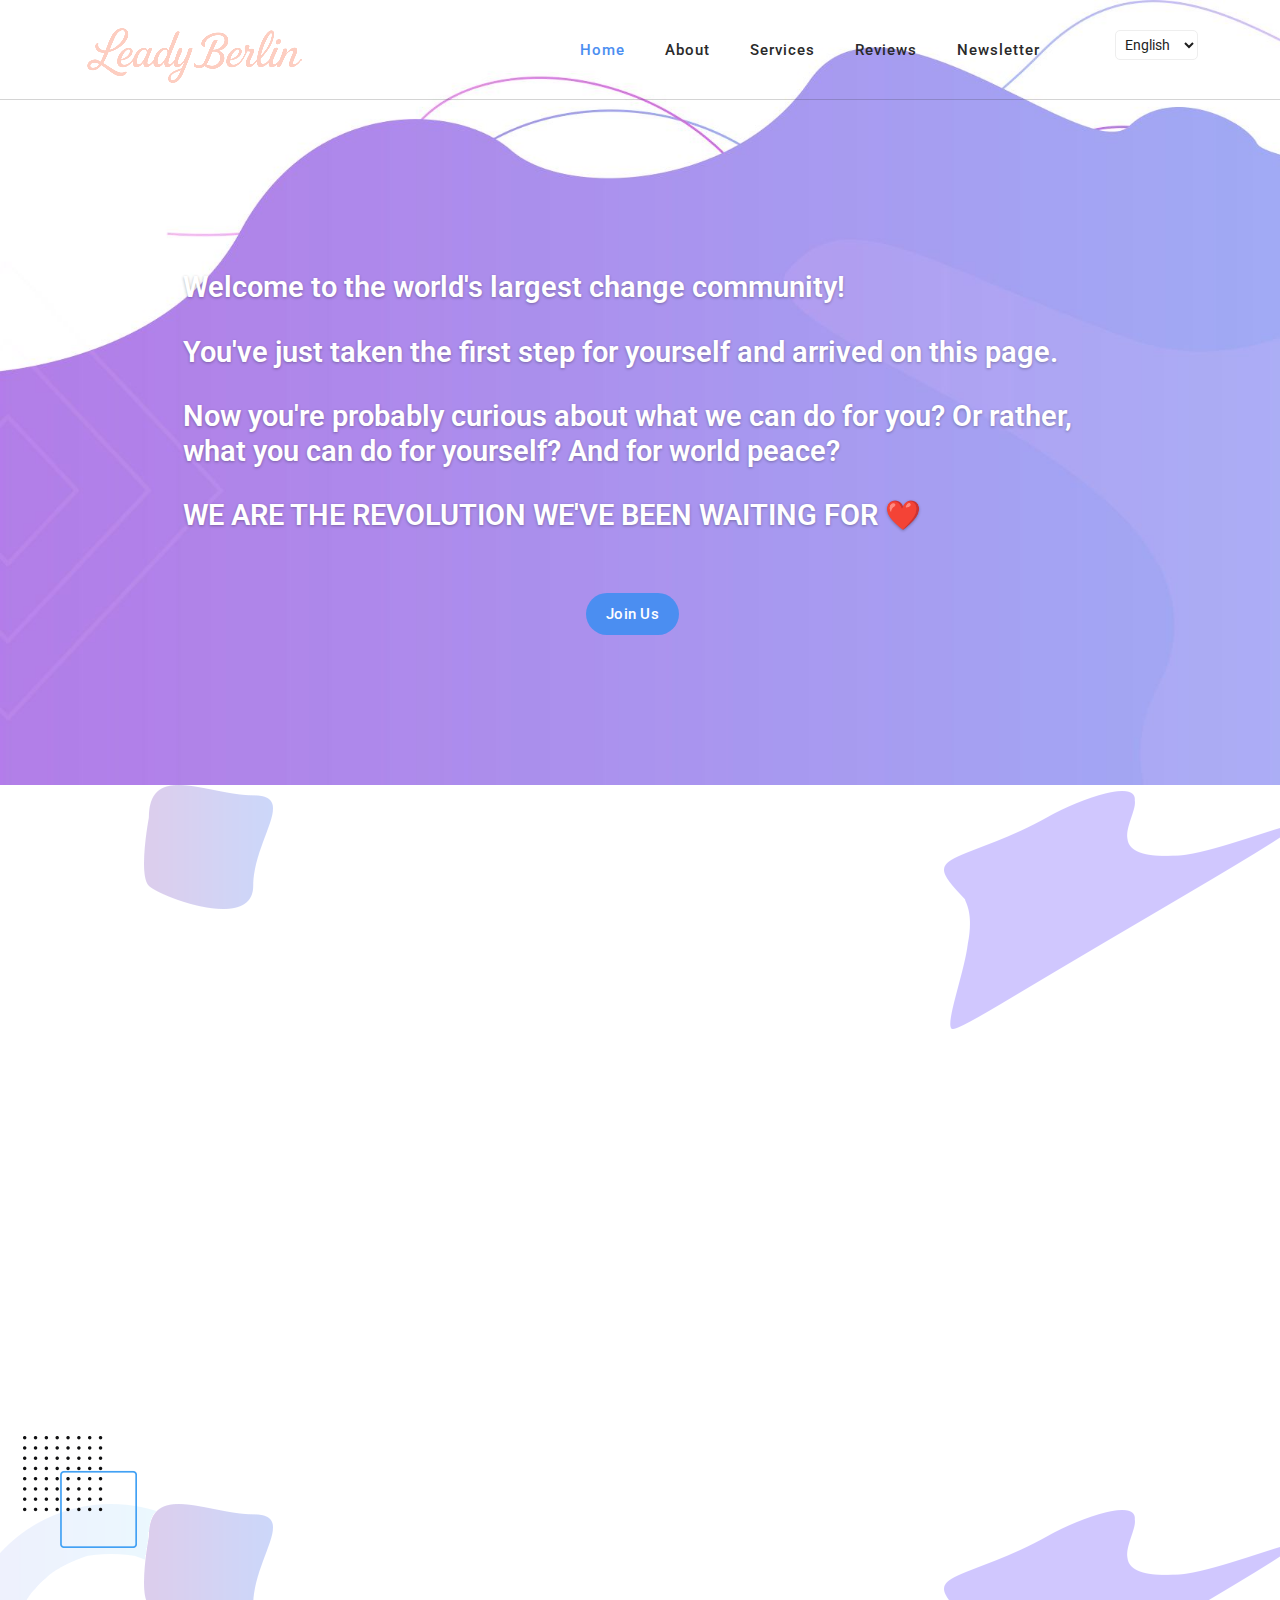
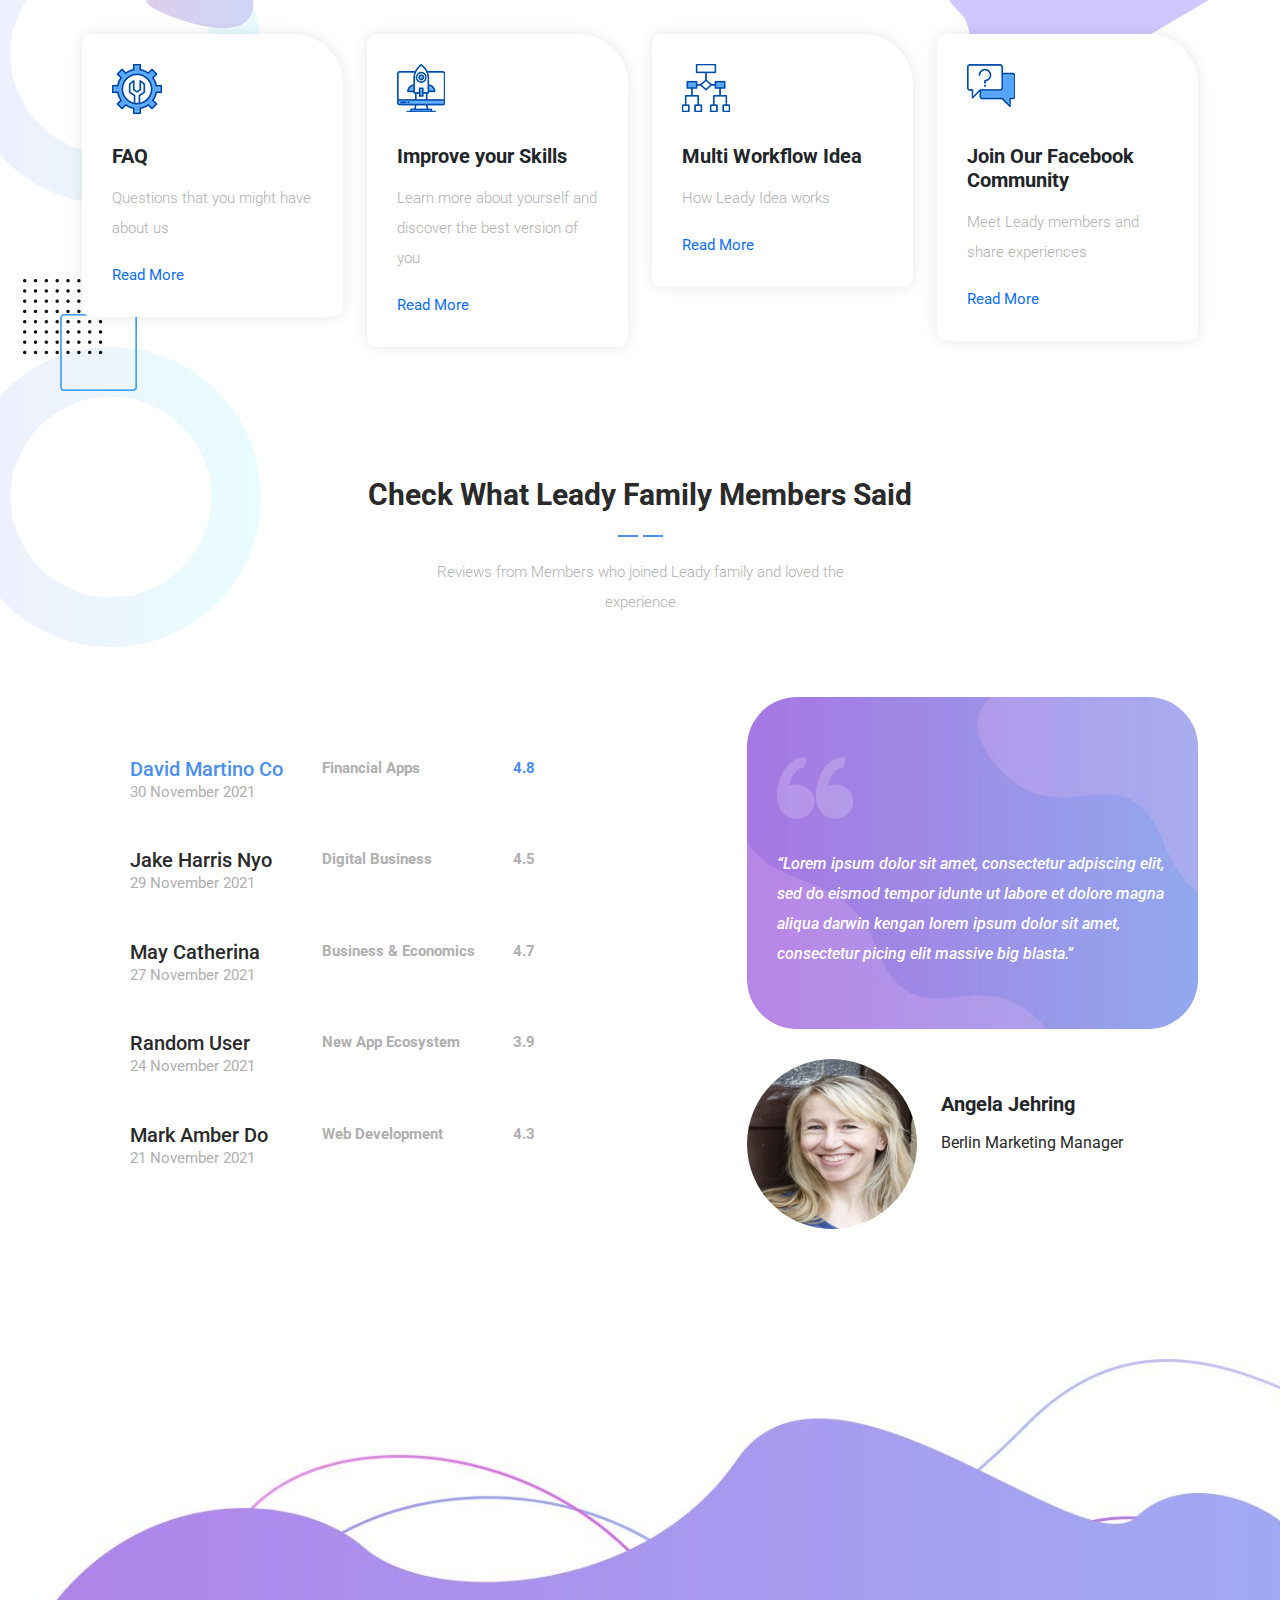
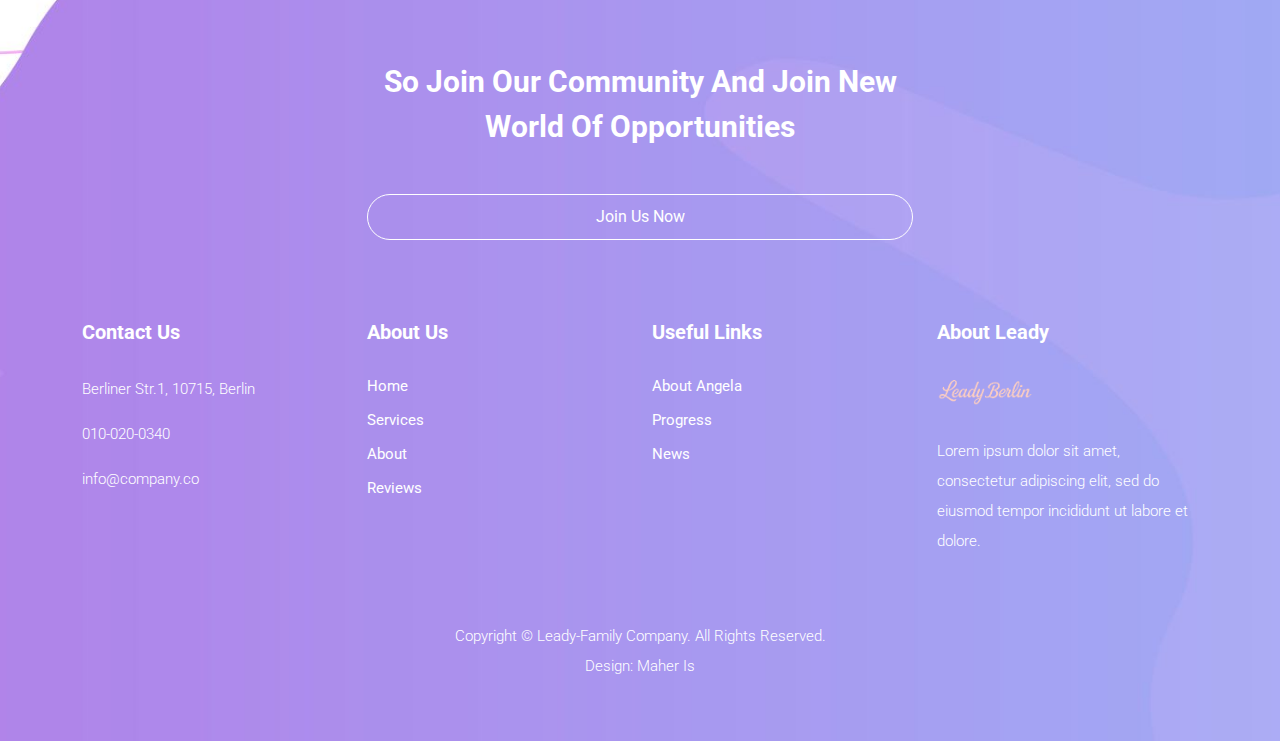
==== commit be0d4b0c: "update colors - texts" ====
--- a/index.html
+++ b/index.html
@@ -83,10 +83,10 @@
               <div class="left-content show-up header-text wow fadeInLeft" data-wow-duration="1s" data-wow-delay="1s">
                 <div class="row">
                   <div class="col-lg-12">
-                    <h3 class="financial-question question-left" data-i18n="financial_q1">Are You Ready to Take Control of Your Financial Future?</h3>
-                    <h3 class="financial-question question-right" data-i18n="financial_q2">Do You Dream of Living Without Money Stress?</h3>
-                    <h3 class="financial-question question-left" data-i18n="financial_q3">Want to Build Wealth Without Sacrificing Your Lifestyle?</h3>
-                    <h3 class="financial-question question-right" data-i18n="financial_q4">Is Financial Freedom Something You're Working Toward?</h3>
+                    <h3 class="financial-question question-left" data-i18n="financial_q1">translated text</h3>
+                    <h3 class="financial-question question-left" data-i18n="financial_q2">translated text</h3>
+                    <h3 class="financial-question question-left" data-i18n="financial_q3">translated text</h3>
+                    <h3 class="financial-question question-left" data-i18n="financial_q4">translated text</h3>
                   </div>
                   <div class="col-lg-12 center-button">
                     <div class="white-button scroll-to-section">
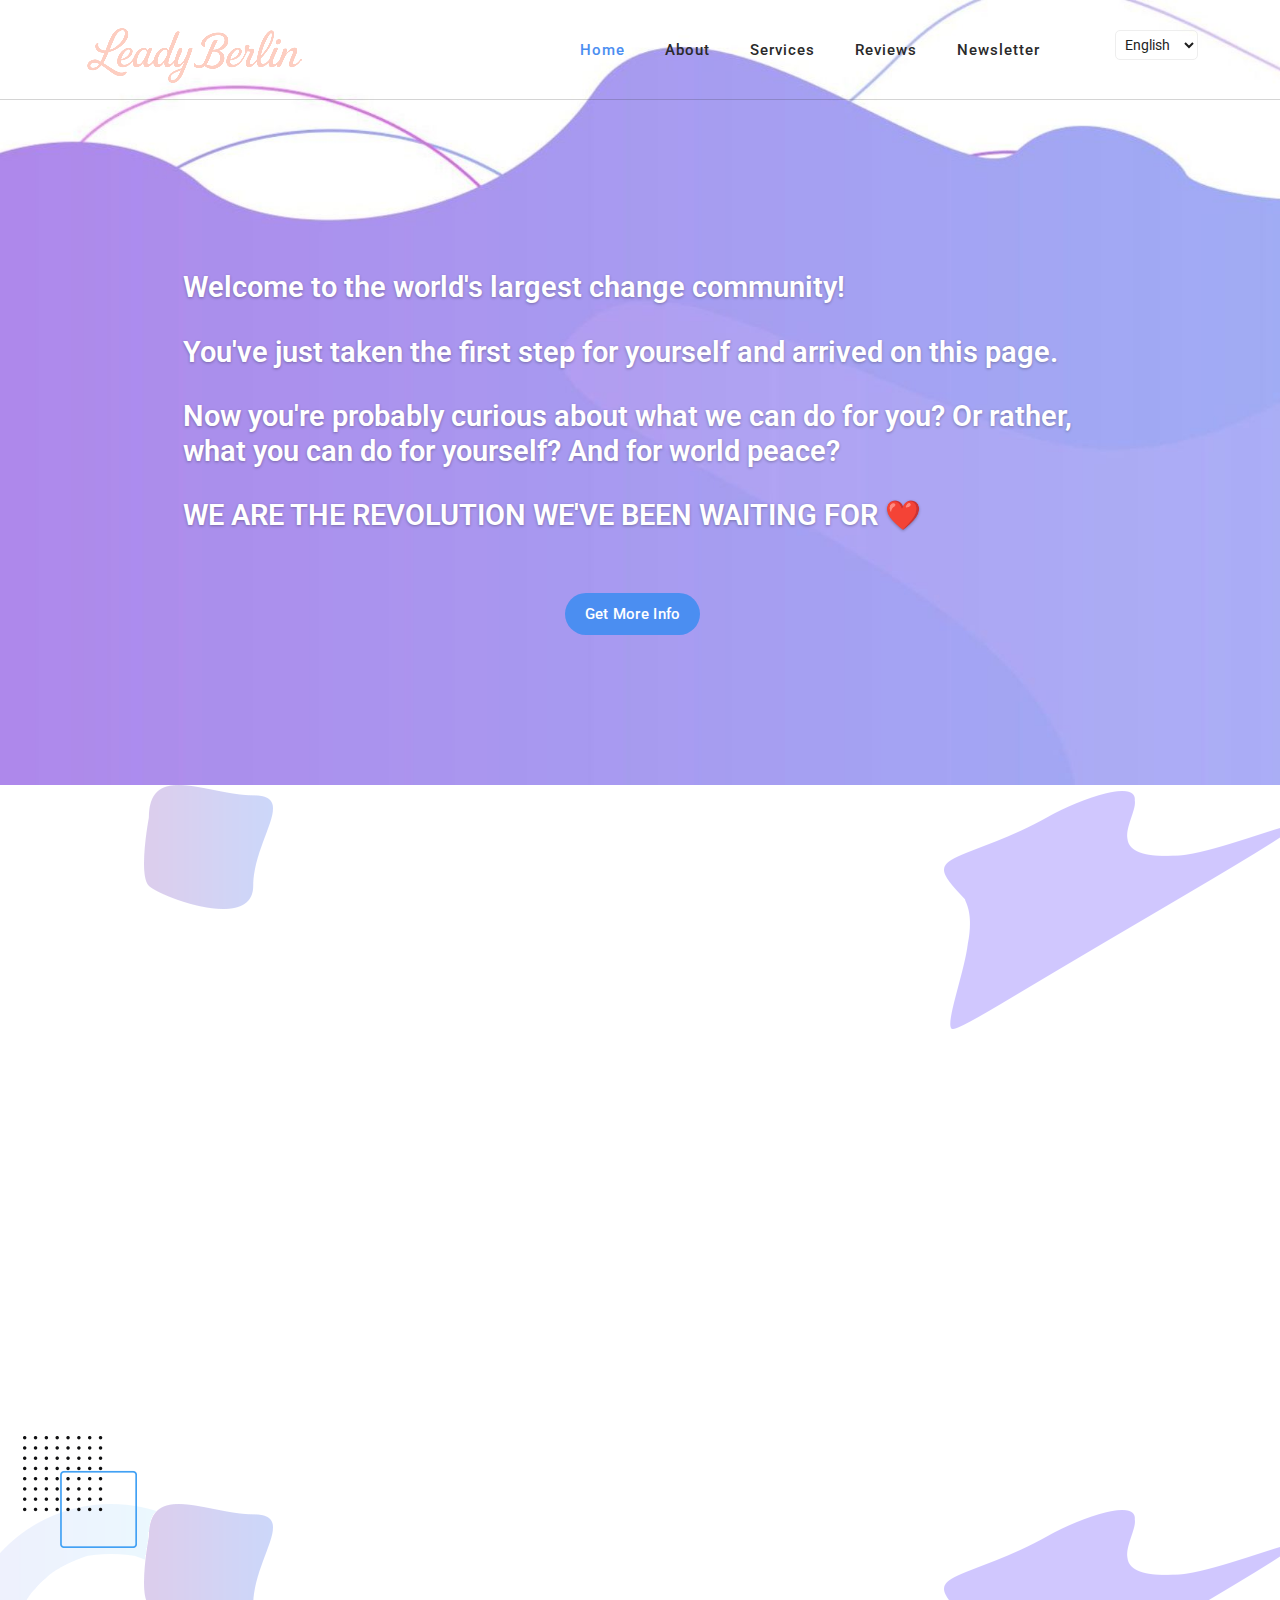
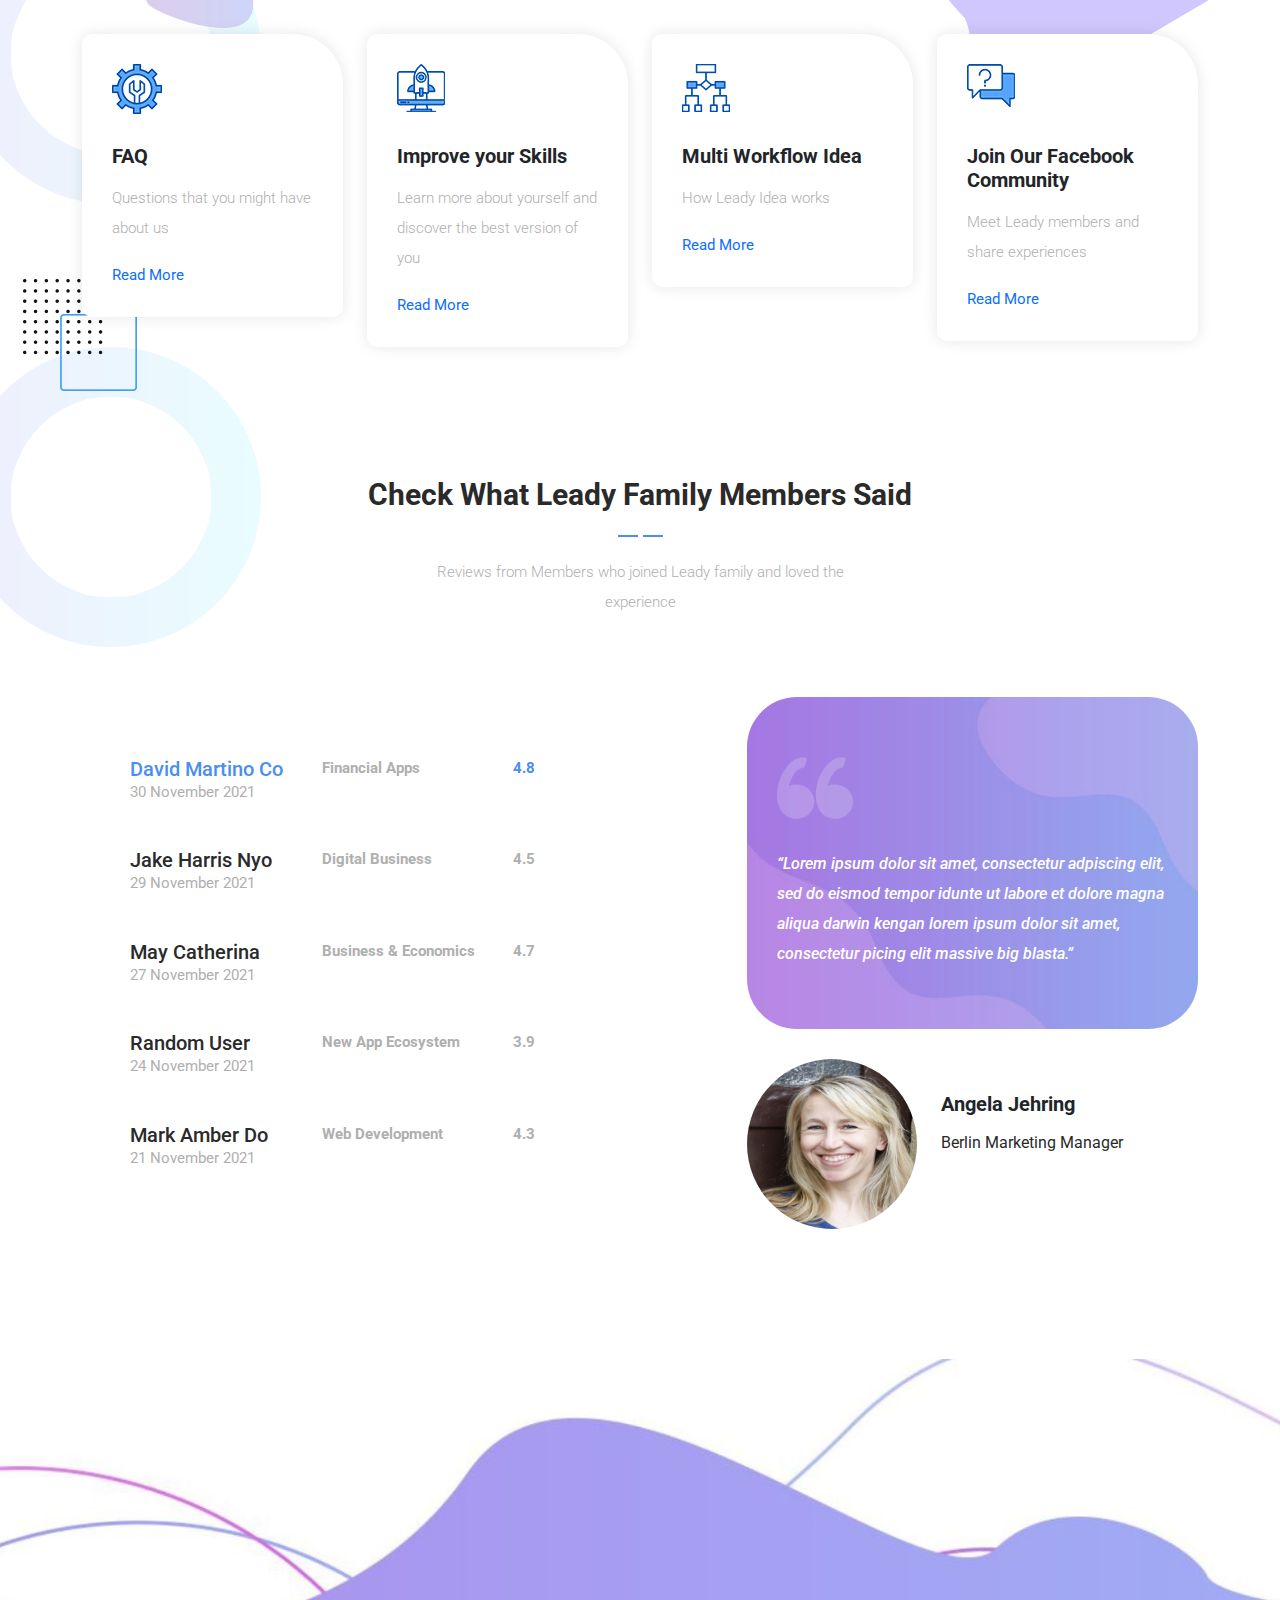
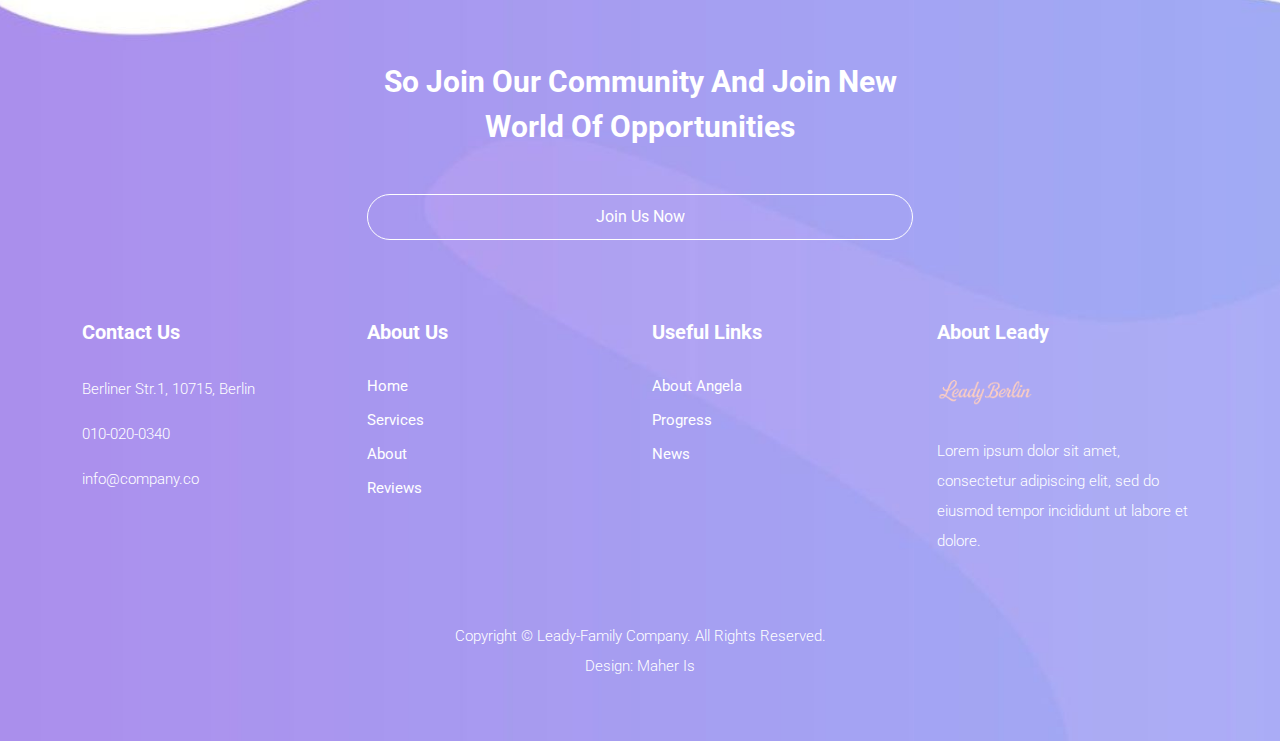
==== commit 4ca780ae: "about us page" ====
--- a/index.html
+++ b/index.html
@@ -90,7 +90,7 @@
                   </div>
                   <div class="col-lg-12 center-button">
                     <div class="white-button scroll-to-section">
-                      <a href="#contact" data-i18n="join_us">Then Join Us</a>
+                      <a href="aboutus.html" data-i18n="join_us">Then Join Us</a>
                     </div>
                   </div>
                 </div>
--- a/assets/css/templatemo-chain-app-dev.css
+++ b/assets/css/templatemo-chain-app-dev.css
@@ -2026,7 +2026,7 @@
     margin-right: 0;
   }
   .main-banner h3 {
-    color: #2a2a2a;
+    color: #ecf8f7;
     font-size: 25px;
     margin-right: 0;
   }
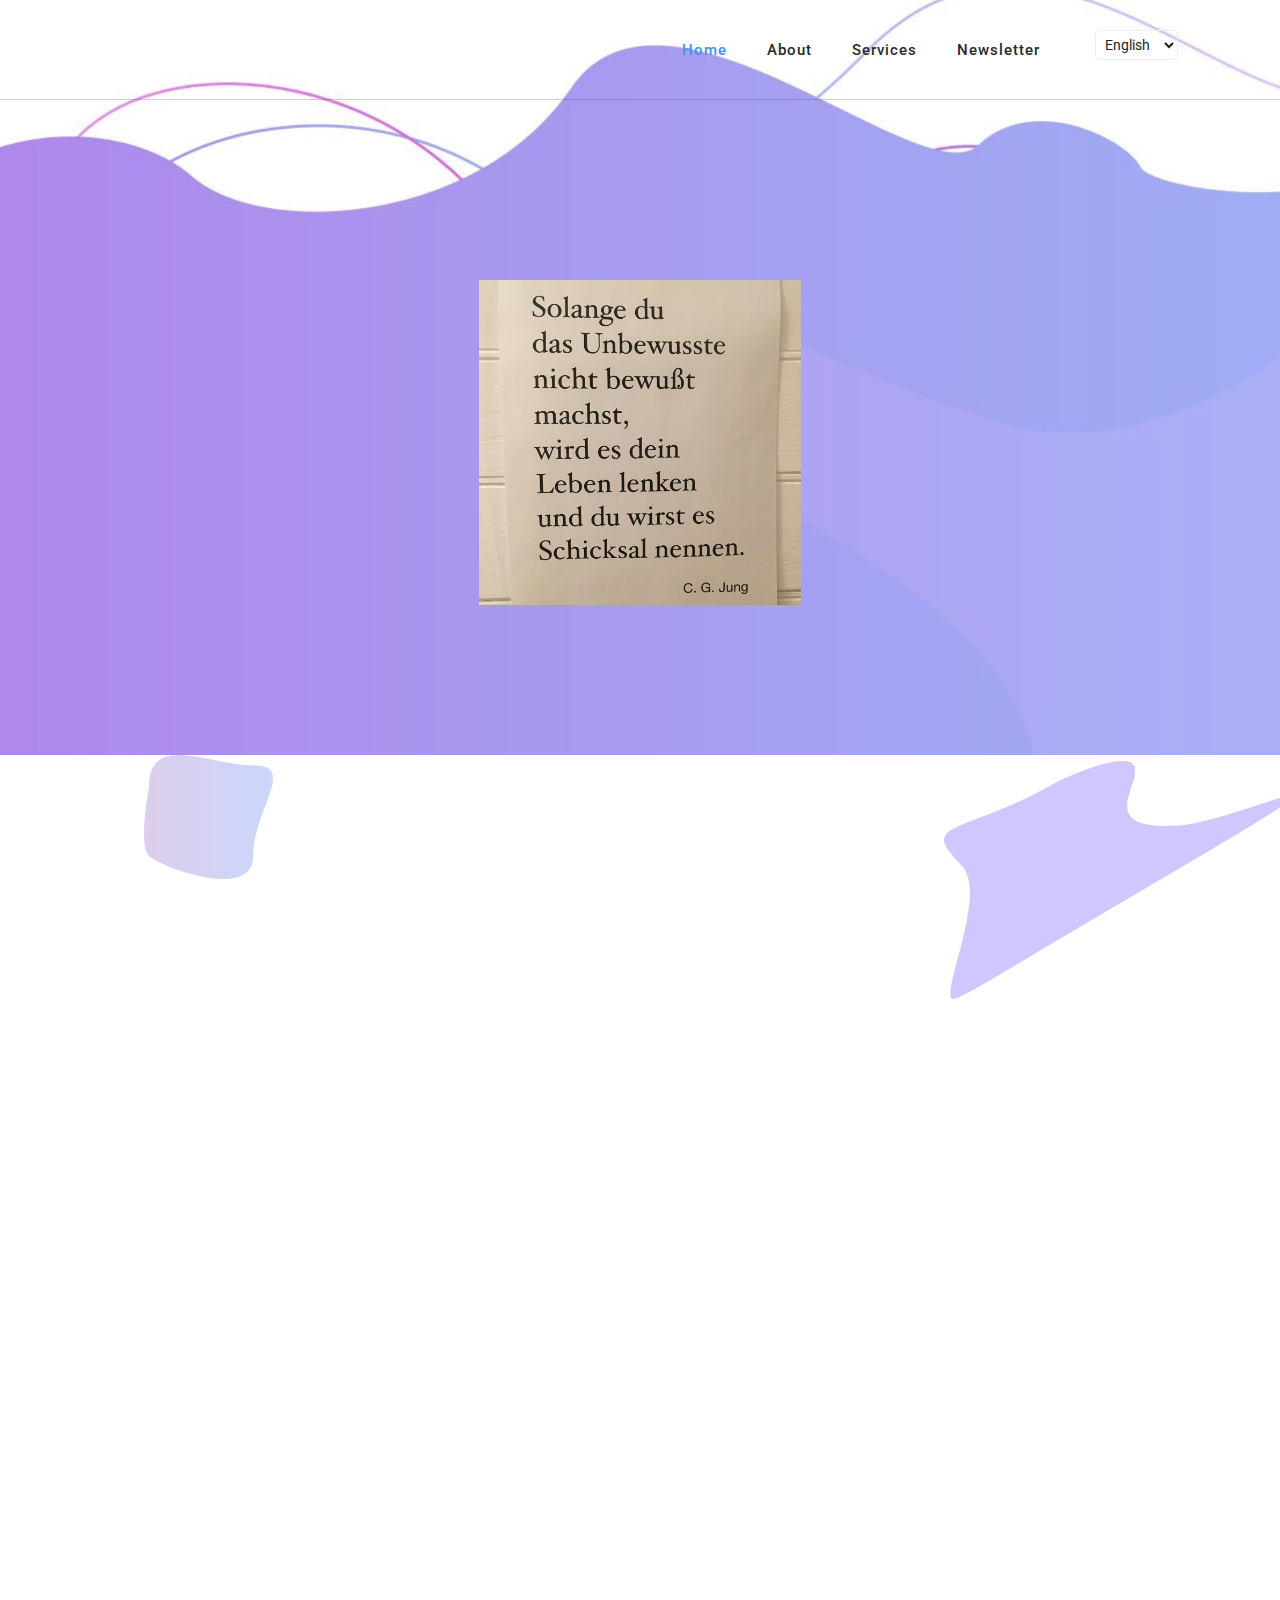
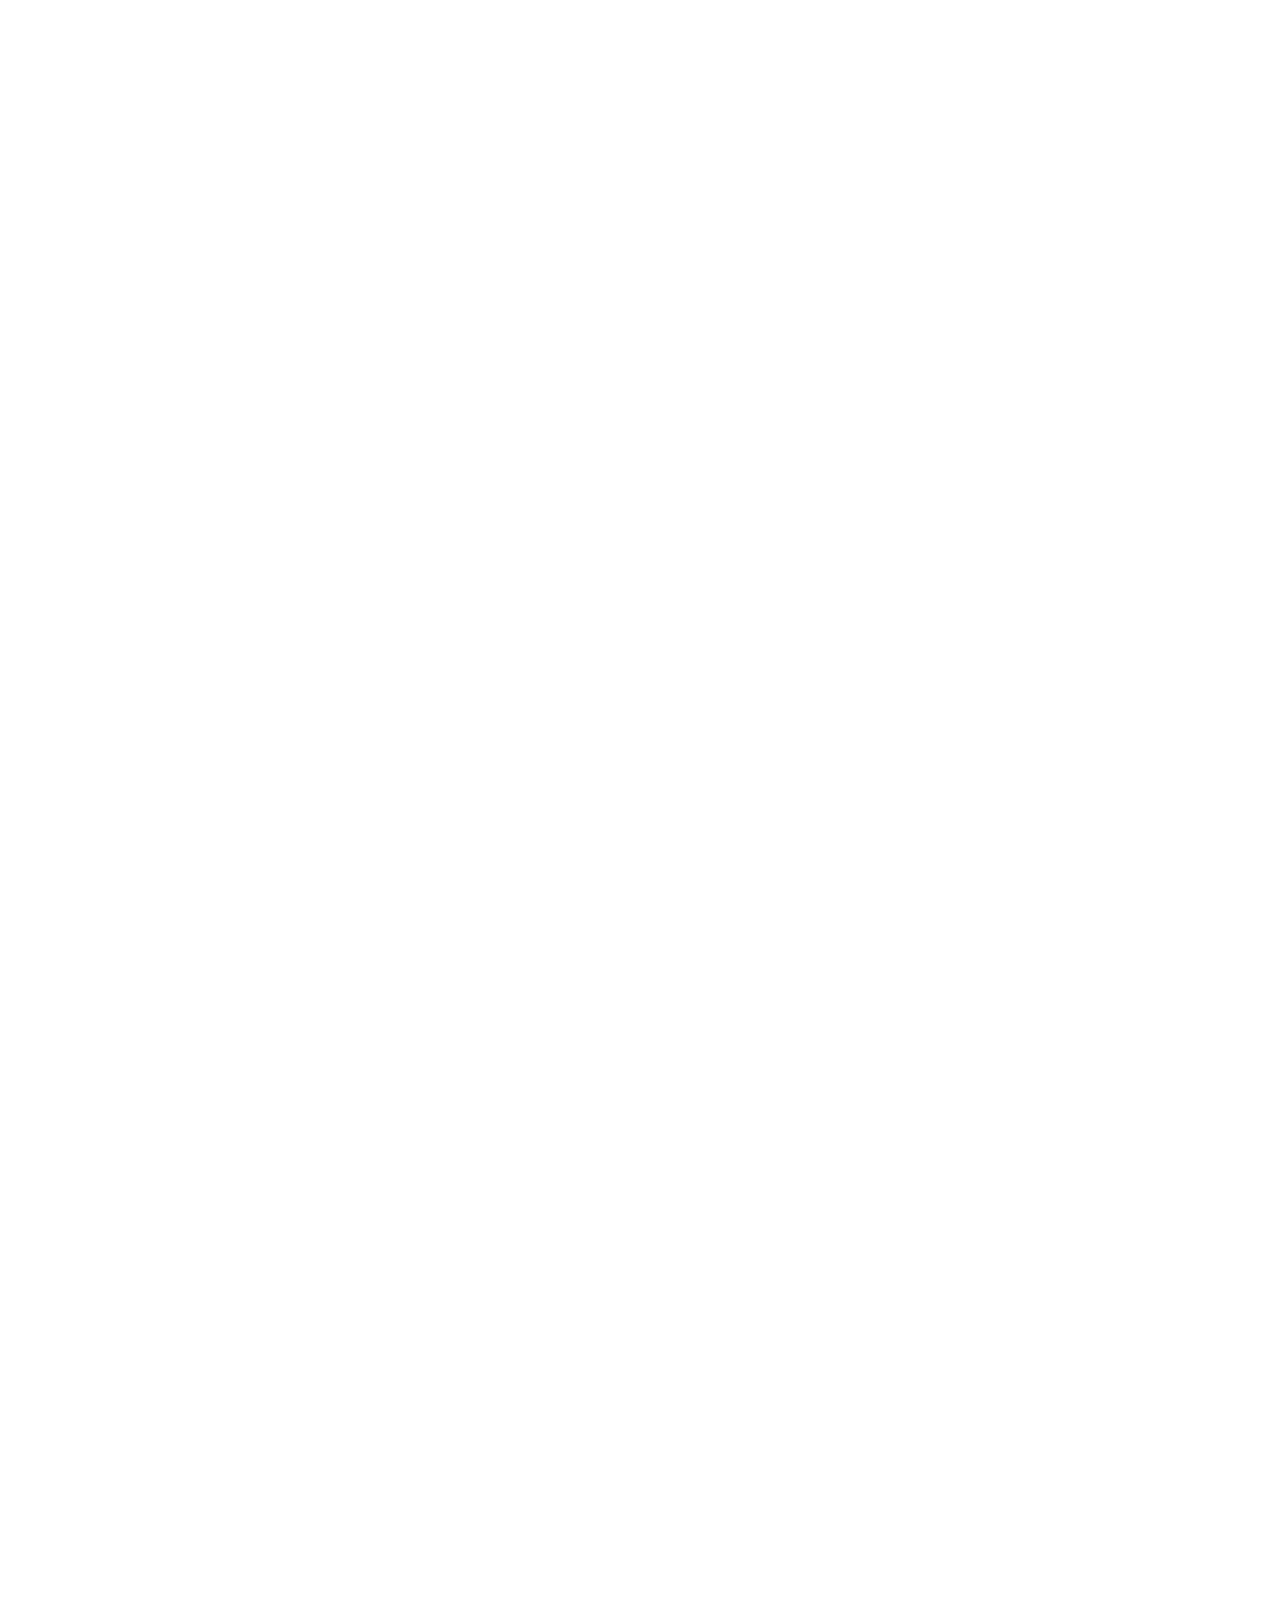
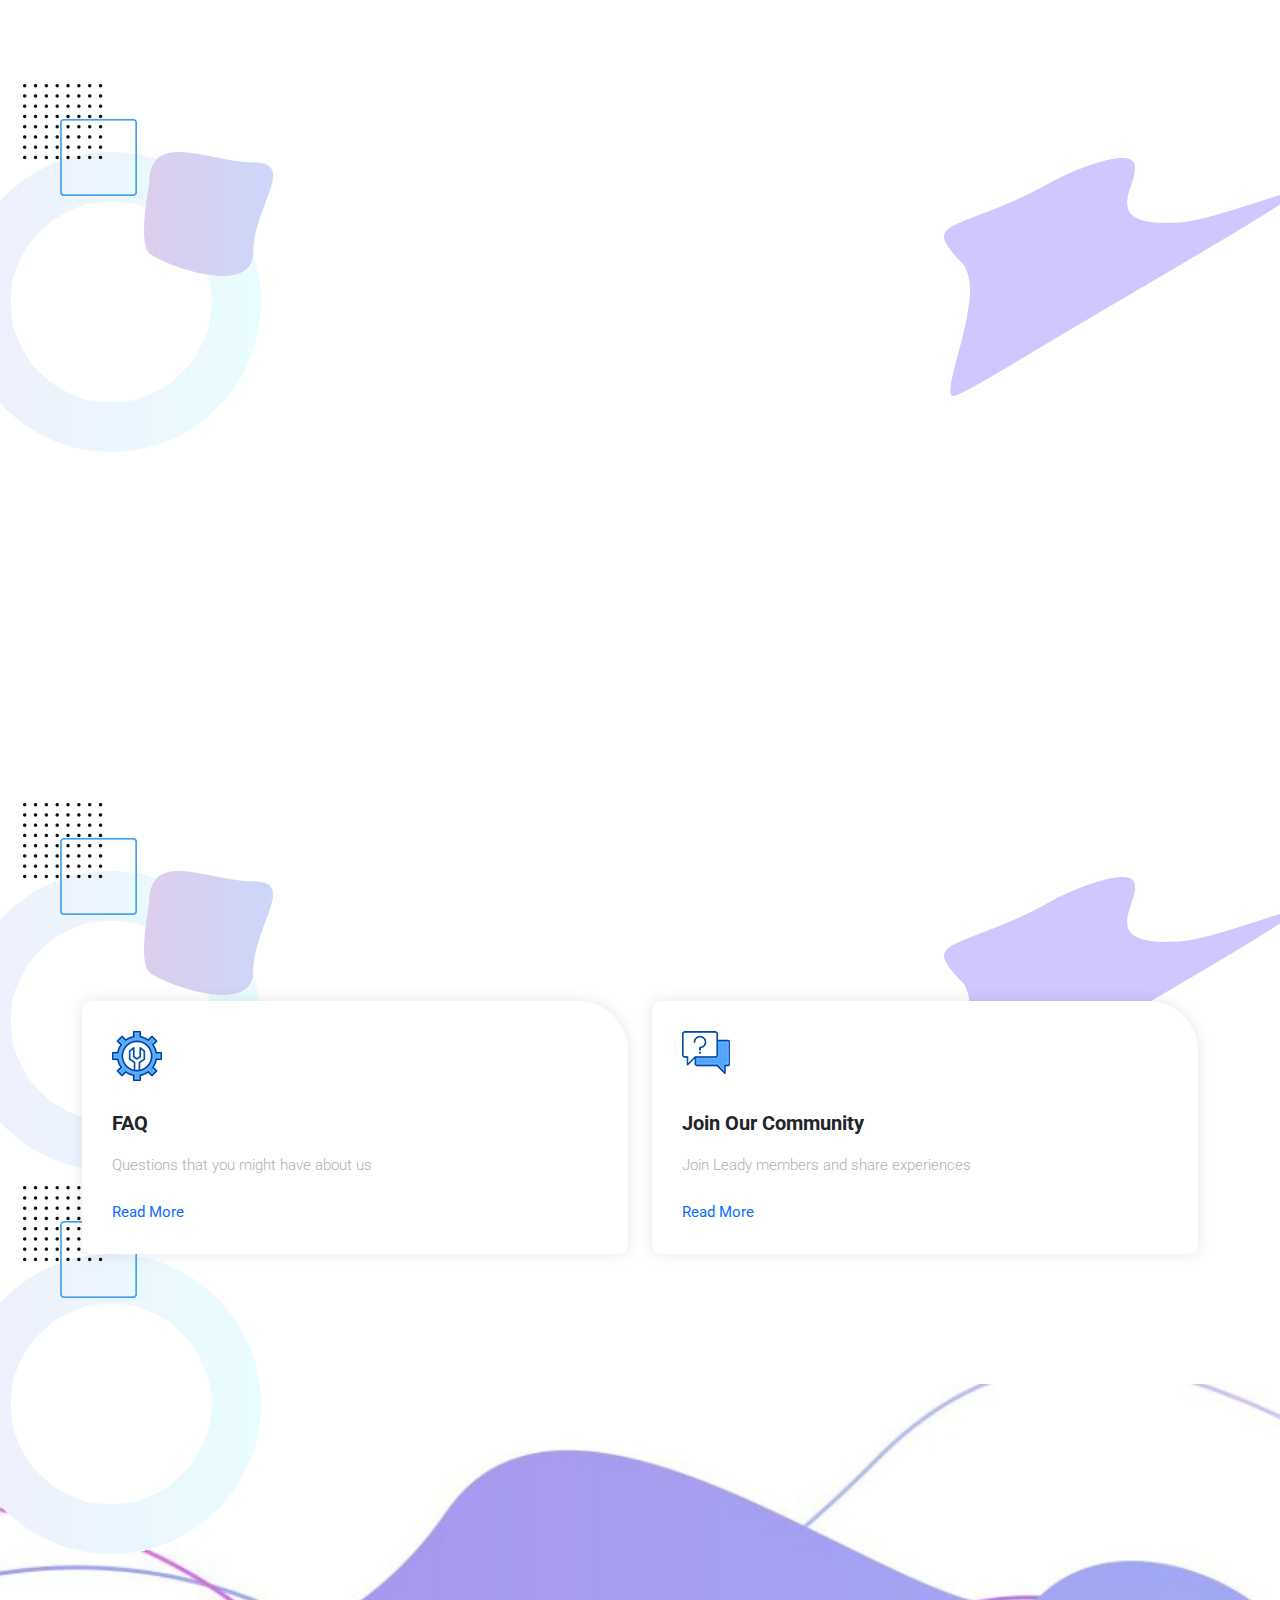
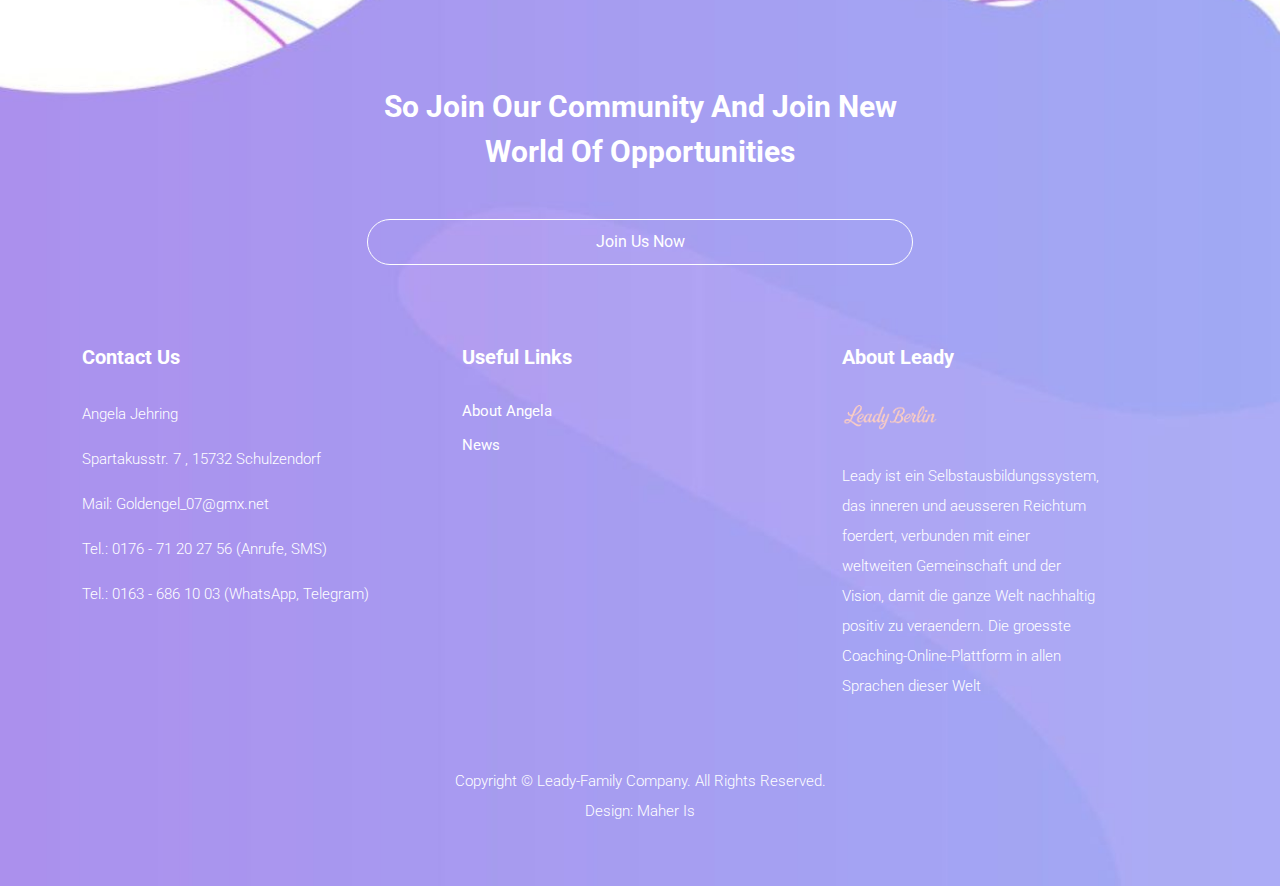
==== commit c1cbc7df: "about us page" ====
--- a/index.html
+++ b/index.html
@@ -1,5 +1,5 @@
 <!DOCTYPE html>
-<html lang="en">
+<html lang="de">
 
   <head>
     <meta charset="UTF-8">
@@ -10,7 +10,7 @@
     <link rel="preconnect" href="https://fonts.gstatic.com" crossorigin>
     <link href="https://fonts.googleapis.com/css2?family=Roboto:wght@100;300;400;500;700;900&display=swap" rel="stylesheet">
 
-    <title>Leady - App Landing Page HTML5 Template</title>
+    <title>Leady Berlin - Landing Page</title>
 
     <!-- Bootstrap core CSS -->
     <link href="vendor/bootstrap/css/bootstrap.min.css" rel="stylesheet">
@@ -46,7 +46,7 @@
           <nav class="main-nav">
             <!-- ***** Logo Start ***** -->
             <a href="index.html" class="logo">
-              <img src="assets/images/leady.png" alt="Leady">
+<!--              <img src="assets/images/leady.png" alt="Leady">-->
             </a>
             <!-- ***** Logo End ***** -->
             <!-- ***** Menu Start ***** -->
@@ -54,7 +54,6 @@
               <li class="scroll-to-section"><a href="#top" class="active" data-i18n="nav_home">Home</a></li>
               <li class="scroll-to-section"><a href="#aboutLeady" data-i18n="nav_about">About</a></li>
               <li class="scroll-to-section"><a href="#services" data-i18n="nav_services">Services</a></li>
-              <li class="scroll-to-section"><a href="#clientsReviews" data-i18n="nav_reviews">Reviews</a></li>
               <li class="scroll-to-section"><a href="#newsletter" data-i18n="nav_newsletter">Newsletter</a></li>
               <li class="language-selector">
                 <select onchange="changeLanguage(this.value)" style="background: transparent; border: 1px solid #eee; padding: 5px; border-radius: 5px;">
@@ -79,18 +78,16 @@
       <div class="row">
         <div class="col-lg-12">
           <div class="row">
-            <div class="col-lg-12 align-self-center">
-              <div class="left-content show-up header-text wow fadeInLeft" data-wow-duration="1s" data-wow-delay="1s">
+            <div class="col-lg-12 ">
+              <div class="show-up header-text wow fadeInLeft" data-wow-duration="1s" data-wow-delay="1s">
                 <div class="row">
-                  <div class="col-lg-12">
-                    <h3 class="financial-question question-left" data-i18n="financial_q1">translated text</h3>
-                    <h3 class="financial-question question-left" data-i18n="financial_q2">translated text</h3>
-                    <h3 class="financial-question question-left" data-i18n="financial_q3">translated text</h3>
-                    <h3 class="financial-question question-left" data-i18n="financial_q4">translated text</h3>
+                  <div class="col-lg-4 center-button">
+
                   </div>
-                  <div class="col-lg-12 center-button">
+                  <div class="col-lg-4 center-button">
                     <div class="white-button scroll-to-section">
-                      <a href="aboutus.html" data-i18n="join_us">Then Join Us</a>
+                      <img src="assets/images/titlephoto.jpg" alt="title">
+<!--                      <a href="aboutus.html" data-i18n="join_us">Then Join Us</a>-->
                     </div>
                   </div>
                 </div>
@@ -102,7 +99,136 @@
     </div>
   </div>
 
-  <div id="aboutLeady" class="services section">
+<div id="aboutLeady" class="services section">
+    <div class="container">
+      <div class="row">
+        <div class="col-lg-12 offset-lg-12" style="text-align: left;">
+          <div class="section-heading wow fadeInDown" data-wow-duration="1s" data-wow-delay="0.5s" style="text-align: left;">
+            <h4 style="text-align: left;">❤️ WIR SIND DIE REVOLUTION, AUF DIE WIR GEWARTET HABEN !!! ❤️</h4>
+            <img src="assets/images/heading-line-dec.png" alt="">
+
+
+            <ul style="text-align: left; list-style-type: decimal; margin-left: 10px;">
+              <li>Möchtest Du:</li> <br>
+              <li>• Menschen auf liebevolle und friedliche Weise helfen, durch Selbsterkenntnis ihr volles Potential zu entfalten</li>
+              <li>• Teil der größten Geld-Umverteilungs-Aktion dieses Planeten werden</li>
+              <li>• Deine inneren Wunden heilen und Deine größten Blockaden zu Deinem größten Motor transformieren</li>
+              <li>• s&auml;mtliche universellen Gesetze lernen, in völlige Klarheit kommen</li>
+              <li>• dazu beitragen, dass Menschen durch Bildung und Selbstermächtigung in ihren Heimatländern sichere Existenzen aufbauen können statt in andere flüchten zu müssen</li>
+              <li>• dazu beitragen, dass Wasserquellen an ihre Besitzer zurückgegeben werden und es keine Ausbeutung und Kinderarbeit mehr geben muss</li>
+              <li>• Zugang zu sämtlichen (auch alternativen) Heilmethoden, erschwinglich für alle, und Prävention statt Krankheitsindustrie</li>
+              <li>• eine weltweite Community von achtsamen und bewussten Menschen, die Dich jederzeit überall mit allem unterstützen</li>
+              <li>• finanzielle Freiheit erreichen durch Unterstützung von etwas, das Du liebst</li>
+            </ul>
+            <br>
+            <img src="assets/images/heading-line-dec.png" alt="">
+            <br><br>
+
+            <h5 style="text-align: left;">Das Problem: Krieg</h5>
+            <li style="text-align: left;; margin-left: 10px;">Gewalt entsteht immer dann, wenn Menschen in Ihrem Unbewusstsein versuchen, ihre unerfüllten Bedürfnisse (oft noch aus Kindertagen) mit unreflektierten Mitteln durchzusetzen (z.B. um ihrer gefühlten Ohnmacht endlich einmal Machtgefühle entgegensetzen zu können).</li>
+
+            <h5 style="text-align: left;">Die Lösung: Selbsterkenntnis</h5>
+            <br>
+            <img src="assets/images/heading-line-dec.png" alt="">
+            <br><br>
+
+            <h5 style="text-align: left;">Das Problem: Armut</h5>
+            <li style="text-align: left;; margin-left: 10px;">Oft haben Menschen nicht gelernt, sich aus Abhängigkeitsverhältnissen zu lösen, die ihnen seit frühester Kindheit von Gesellschaft, Schule etc. vorgelebt wurden. Oft haben arme Menschen arme Familien und Freunde und reiche Menschen ebenso - so dass verschiedene "Bildungsschichten" kaum voneinander lernen können.</li>
+
+            <h5 style="text-align: left;">Die Lösung: finanzielle Bildung und Wissen über die universellen Gesetze, positive Vorbilder im direkten Umfeld</h5>
+
+            <br>
+            <img src="assets/images/heading-line-dec.png" alt="">
+            <br><br>
+            <h5 style="text-align: left;">Die Probleme: Mangel an Selbstwertgefühl, Mangel an Liebe</h5>
+            <li style="text-align: left;">Auch hier haben Menschen oft schon in früher Kindheit nicht alle essentiellen Bedürfnisse von Seiten ihrer Eltern erfüllt bekommen. Manchmal in Form eines leichten "Mangels", manchmal in Form schwerer traumatischer Erlebnisse. Da Kinder von Natur aus egozentrisch sind (und entwicklungsbedingt sogar sein müssen!), haben sie diesen Mangel oft auf sich selbst bezogen ... und ihn tief im Unterbewusstsein verankert.</li>
+            <li  style="text-align: left;">Und das ist kein Vorwurf an die jeweiligen Eltern ... denn auch sie haben ihre Muster nur von ihren Eltern übernommen und solange diese nicht sehr bewusst aufgelöst werden, werden sie von Generation zu Generation weitergegeben.</li>
+            <li  style="text-align: left;">Zahlreiche Kriege in der Vergangenheit haben sowohl zu gesellschaftlichem als auch zu transgenerationalem Trauma beigetragen. Daher ist insbesondere in Deutschland Angst ein besonders verbreitetes Phänomen, welches Menschen immer noch in blindem Gehorsam, Bürokratie und anderen unnötigen Selbstblockaden festhält.</li>
+
+            <h5 style="text-align: left;">Die Lösung: Selbstermächtigung (u.a. durch Coaching)</h5>
+
+            <br>
+            <img src="assets/images/heading-line-dec.png" alt="">
+            <br><br>
+            <h2 style="text-align: left;">Was ist Leady?</h2>
+            <li  style="text-align: left;"><strong>Leady</strong> ist ein Selbstausbildungssystem, das inneren und äußeren Reichtum fördert, verbunden mit einer weltweiten Gemeinschaft und der Vision, damit die ganze Welt nachhaltig positiv zu verändern.</li>
+            <li style="text-align: left;">Die größte Coaching-Online-Plattform in allen Sprachen dieser Welt (also auch zum Sprachenlernen nutzbar). ;-)<br>
+              Sozusagen wie Netflix – nur mit coolem Bildungs-Content und dem Nebeneffekt, damit nebenbei ein lukratives Einkommen aufzubauen. Und durch Bewusstheit inneren und äußeren Frieden, neue Bildungsräume für Kinder und umweltfreundliche Projekte zu schaffen.</li>
+
+            <li  style="text-align: left;"><strong>Wenn Du mehr darüber wissen möchtest</strong>, schau Dir gern dieses Video an, in dem der Gründer persönlich das Projekt erklärt (in der ersten Stunde erzählt er über seine und die Geschichte des Projekts, zwischen 1:00 und 1:20 die konkrete Agenda. Danach beantwortet er einige Fragen).<br>
+              Oder frag mich einfach. :-)</li>
+
+            <h3 style="text-align: left;">VIDEO-Einbettung</h3>
+
+            <li  style="text-align: left;"><strong>Wie bereits erwähnt</strong>, sollen sich alle Menschen weltweit Persönlichkeitsentwicklung leisten können.<br>
+              Daher gibt es diesen geballten Selbstcoaching-Wissensschatz in Europa für nur 30 Euro im Monat und weltweit für 15 Dollar pro Monat.</li>
+
+            <li  style="text-align: left;">Selbstverständlich jederzeit kündbar – Du kannst also für 30 Euro einfach mal reinschnuppern und falls es Dich nicht überzeugen sollte, einfach wieder kündigen, ohne Wenn und Aber.</li>
+
+            <li  style="text-align: left;">Unter diesem Link kannst Du Dich anmelden:<br>
+              <a href="#">Anmeldung</a></li>
+
+            <p style="text-align: left;">Der Code, um die Jahresgebühr dauerhaft zu sparen, lautet <strong>LEADY2025</strong>.</p>
+
+            <h2 style="text-align: left;">Hier die phantastische Agenda 2030 nochmal in Stichpunkten:</h2>
+
+            <h3 style="text-align: left;">2025:</h3>
+            <ul style="text-align: left;">
+              <li>08. März: Start von Leady (erste 5.000 Fans bei der Eröffnungsfeier), Member Map zum weltweiten Vernetzen</li>
+              <li>Mitte Mai: Start von Leady in englischer Sprache</li>
+              <li>bis Ende August: Leady in 10 Ländern</li>
+              <li>Ende des Jahres: Mastermind-Treffen</li>
+            </ul>
+
+            <h3 style="text-align: left;">2026:</h3>
+            <ul style="text-align: left;">
+              <li>08. März: Convention mit 100.000 Menschen (im Olympiastadion?)</li>
+              <li>Leady Teens – Persönlichkeitsentwicklung von Jugendlichen für Jugendliche</li>
+              <li>Leady Sportscars – Ansporn für materiell orientierte Menschen</li>
+              <li>Leady Land Costa Rica – neue Stadt für Mitglieder</li>
+              <li>Leady Social Network – bewusst, werbefrei</li>
+              <li>Leady Wear – frei von Kinderarbeit und Umweltzerstörung</li>
+            </ul>
+
+            <h3 style="text-align: left;">2027:</h3>
+            <ul style="text-align: left;">
+              <li>Leady Dating – Plattform für bewusstes Dating</li>
+              <li>Leady Influence – staatenloses, steuerfreies Schiff mit grünem Treibstoff</li>
+              <li>Leady Island – Anlegeplatz für Leady Influence & Community</li>
+              <li>Leady Water – Rückkauf und Verwaltung von Wasserquellen durch Non-Profit</li>
+              <li>Leady Health & Medical – Fokus auf Prävention und alternative Methoden</li>
+              <li>Leady Nutrition – gesunde, nachhaltige Lebensmittel</li>
+            </ul>
+
+            <h3 style="text-align: left;">2028:</h3>
+            <ul style="text-align: left;">
+              <li>ab 5 Mio. Mitglieder: Krypto-Launch mit 500 Milliarden Volumen</li>
+              <li>Leady Payment Solutions – eigene Währung, weltweit anerkannt</li>
+              <li>Leady Air – mit grünem Treibstoff und E-Antrieb</li>
+              <li>Leady Island Philippinen</li>
+            </ul>
+
+            <h3 style="text-align: left;">2029:</h3>
+            <ul style="text-align: left;">
+              <li>Leady Tower in Dubai</li>
+            </ul>
+
+            <h3 style="text-align: left;">2030:</h3>
+            <ul style="text-align: left;">
+              <li>ab 10 Mio. Mitgliedern: größter Börsengang aller Zeiten (nach neuen, bewusstsein-orientierten Regeln)</li>
+            </ul>
+
+            <p style="text-align: left;"><strong>Was denkst Du darüber?</strong> Was inspiriert Dich? Wo stimmst Du zu? Wo nicht? Welche Aspekte fehlen Dir?<br>
+              Lass es mich gern wissen ... ich freue mich über Deine Nachricht oder Deinen Anruf. :-)</p>
+
+          </div>
+        </div>
+      </div>
+    </div>
+  </div>
+
+
+  <div id="video" class="services section">
     <div class="container">
       <div class="row">
         <div class="col-lg-8 offset-lg-2">
@@ -125,7 +251,7 @@
   <div id="services" class="services section">
     <div class="container">
       <div class="row">
-        <div class="col-lg-3">
+        <div class="col-lg-6">
           <div class="service-item first-service">
             <div class="icon"></div>
             <h4 data-i18n="faq_title">FAQ</h4>
@@ -135,284 +261,21 @@
             </div>
           </div>
         </div>
-        <div class="col-lg-3">
-          <div class="service-item second-service">
+
+        <div class="col-lg-6">
+          <div class="service-item fourth-service">
             <div class="icon"></div>
-            <h4 data-i18n="skills_title">Improve your Skills</h4>
-            <p data-i18n="skills_desc">Learn more about yourself and discover the best version of you</p>
+            <h4 data-i18n="community_title">Join Our Community</h4>
+            <p data-i18n="community_desc">Join Leady members and share experiences</p>
             <div class="text-button">
               <a href="#" data-i18n="read_more">Read More</a>
             </div>
           </div>
         </div>
-        <div class="col-lg-3">
-          <div class="service-item third-service">
-            <div class="icon"></div>
-            <h4 data-i18n="workflow_title">Multi Workflow Idea</h4>
-            <p data-i18n="workflow_desc">How Leady Idea works</p>
-            <div class="text-button">
-              <a href="#" data-i18n="read_more">Read More</a>
-            </div>
-          </div>
-        </div>
-        <div class="col-lg-3">
-          <div class="service-item fourth-service">
-            <div class="icon"></div>
-            <h4 data-i18n="community_title">Join Our Facebook Community</h4>
-            <p data-i18n="community_desc">Meet Leady members and share experiences</p>
-            <div class="text-button">
-              <a href="#" data-i18n="read_more">Read More</a>
-            </div>
-          </div>
-        </div>
-      </div>
-    </div>
-  </div>
-
-  <div id="clientsReviews" class="the-clients">
-    <div class="container">
-      <div class="row">
-        <div class="col-lg-8 offset-lg-2">
-          <div class="section-heading">
-            <h4 data-i18n="reviews_heading">Check What Leady Family Members Said</h4>
-            <img src="assets/images/heading-line-dec.png" alt="">
-            <p data-i18n="reviews_subheading">Reviews from Members who joined Leady family and loved the experience</p>
-          </div>
-        </div>
-        <div class="col-lg-12">
-          <div class="naccs">
-            <div class="grid">
-              <div class="row">
-                <div class="col-lg-7 align-self-center">
-                  <div class="menu">
-                    <div class="first-thumb active">
-                      <div class="thumb">
-                        <div class="row">
-                          <div class="col-lg-4 col-sm-4 col-12">
-                            <h4>David Martino Co</h4>
-                            <span class="date">30 November 2021</span>
-                          </div>
-                          <div class="col-lg-4 col-sm-4 d-none d-sm-block">
-                            <span class="category">Financial Apps</span>
-                          </div>
-                          <div class="col-lg-4 col-sm-4 col-12">
-                              <i class="fa fa-star"></i>
-                              <i class="fa fa-star"></i>
-                              <i class="fa fa-star"></i>
-                              <i class="fa fa-star"></i>
-                              <i class="fa fa-star"></i>
-                              <span class="rating">4.8</span>
-                          </div>
-                        </div>
-                      </div>
-                    </div>
-                    <div>
-                      <div class="thumb">
-                        <div class="row">
-                          <div class="col-lg-4 col-sm-4 col-12">
-                            <h4>Jake Harris Nyo</h4>
-                            <span class="date">29 November 2021</span>
-                          </div>
-                          <div class="col-lg-4 col-sm-4 d-none d-sm-block">
-                            <span class="category">Digital Business</span>
-                          </div>
-                          <div class="col-lg-4 col-sm-4 col-12">
-                              <i class="fa fa-star"></i>
-                              <i class="fa fa-star"></i>
-                              <i class="fa fa-star"></i>
-                              <i class="fa fa-star"></i>
-                              <i class="fa fa-star"></i>
-                              <span class="rating">4.5</span>
-                          </div>
-                        </div>
-                      </div>
-                    </div>
-                    <div>
-                      <div class="thumb">
-                        <div class="row">
-                          <div class="col-lg-4 col-sm-4 col-12">
-                            <h4>May Catherina</h4>
-                            <span class="date">27 November 2021</span>
-                          </div>
-                          <div class="col-lg-4 col-sm-4 d-none d-sm-block">
-                            <span class="category">Business &amp; Economics</span>
-                          </div>
-                          <div class="col-lg-4 col-sm-4 col-12">
-                              <i class="fa fa-star"></i>
-                              <i class="fa fa-star"></i>
-                              <i class="fa fa-star"></i>
-                              <i class="fa fa-star"></i>
-                              <i class="fa fa-star"></i>
-                              <span class="rating">4.7</span>
-                          </div>
-                        </div>
-                      </div>
-                    </div>
-                    <div>
-                      <div class="thumb">
-                        <div class="row">
-                          <div class="col-lg-4 col-sm-4 col-12">
-                            <h4>Random User</h4>
-                            <span class="date">24 November 2021</span>
-                          </div>
-                          <div class="col-lg-4 col-sm-4 d-none d-sm-block">
-                            <span class="category">New App Ecosystem</span>
-                          </div>
-                          <div class="col-lg-4 col-sm-4 col-12">
-                              <i class="fa fa-star"></i>
-                              <i class="fa fa-star"></i>
-                              <i class="fa fa-star"></i>
-                              <i class="fa fa-star"></i>
-                              <i class="fa fa-star"></i>
-                              <span class="rating">3.9</span>
-                          </div>
-                        </div>
-                      </div>
-                    </div>
-                    <div class="last-thumb">
-                      <div class="thumb">
-                        <div class="row">
-                          <div class="col-lg-4 col-sm-4 col-12">
-                            <h4>Mark Amber Do</h4>
-                            <span class="date">21 November 2021</span>
-                          </div>
-                          <div class="col-lg-4 col-sm-4 d-none d-sm-block">
-                            <span class="category">Web Development</span>
-                          </div>
-                          <div class="col-lg-4 col-sm-4 col-12">
-                              <i class="fa fa-star"></i>
-                              <i class="fa fa-star"></i>
-                              <i class="fa fa-star"></i>
-                              <i class="fa fa-star"></i>
-                              <i class="fa fa-star"></i>
-                              <span class="rating">4.3</span>
-                          </div>
-                        </div>
-                      </div>
-                    </div>
-                  </div>
-                </div> 
-                <div class="col-lg-5">
-                  <ul class="nacc">
-                    <li class="active">
-                      <div>
-                        <div class="thumb">
-                          <div class="row">
-                            <div class="col-lg-12">
-                              <div class="client-content">
-                                <img src="assets/images/quote.png" alt="">
-                                <p>“Lorem ipsum dolor sit amet, consectetur adpiscing elit, sed do eismod tempor idunte ut labore et dolore magna aliqua darwin kengan
-                                  lorem ipsum dolor sit amet, consectetur picing elit massive big blasta.”</p>
-                              </div>
-                              <div class="down-content">
-                                <img src="assets/images/client-image.jpg" alt="">
-                                <div class="right-content">
-                                  <h4>Angela Jehring</h4>
-                                  <span>Berlin Marketing Manager</span>
-                                </div>
-                              </div>
-                            </div>
-                          </div>
-                        </div>
-                      </div>
-                    </li>
-                    <li>
-                      <div>
-                        <div class="thumb">
-                          <div class="row">
-                            <div class="col-lg-12">
-                              <div class="client-content">
-                                <img src="assets/images/quote.png" alt="">
-                                <p>“CTO, Lorem ipsum dolor sit amet, consectetur adpiscing elit, sed do eismod tempor idunte ut labore et dolore magna aliqua darwin kengan
-                                  lorem ipsum dolor sit amet, consectetur picing elit massive big blasta.”</p>
-                              </div>
-                              <div class="down-content">
-                                <img src="assets/images/client-image.jpg" alt="">
-                                <div class="right-content">
-                                  <h4>Jake H. Nyo</h4>
-                                  <span>CTO of Digital Company</span>
-                                </div>
-                              </div>
-                            </div>
-                          </div>
-                        </div>
-                      </div>
-                    </li>
-                    <li>
-                      <div>
-                        <div class="thumb">
-                          <div class="row">
-                            <div class="col-lg-12">
-                              <div class="client-content">
-                                <img src="assets/images/quote.png" alt="">
-                                <p>“May, Lorem ipsum dolor sit amet, consectetur adpiscing elit, sed do eismod tempor idunte ut labore et dolore magna aliqua darwin kengan
-                                  lorem ipsum dolor sit amet, consectetur picing elit massive big blasta.”</p>
-                              </div>
-                              <div class="down-content">
-                                <img src="assets/images/client-image.jpg" alt="">
-                                <div class="right-content">
-                                  <h4>May C.</h4>
-                                  <span>Founder of Catherina Co.</span>
-                                </div>
-                              </div>
-                            </div>
-                          </div>
-                        </div>
-                      </div>
-                    </li>
-                    <li>
-                      <div>
-                        <div class="thumb">
-                          <div class="row">
-                            <div class="col-lg-12">
-                              <div class="client-content">
-                                <img src="assets/images/quote.png" alt="">
-                                <p>“Lorem ipsum dolor sit amet, consectetur adpiscing elit, sed do eismod tempor idunte ut labore et dolore magna aliqua darwin kengan
-                                  lorem ipsum dolor sit amet, consectetur picing elit massive big blasta.”</p>
-                              </div>
-                              <div class="down-content">
-                                <img src="assets/images/client-image.jpg" alt="">
-                                <div class="right-content">
-                                  <h4>Random Staff</h4>
-                                  <span>Manager, Digital Company</span>
-                                </div>
-                              </div>
-                            </div>
-                          </div>
-                        </div>
-                      </div>
-                    </li>
-                    <li>
-                      <div>
-                        <div class="thumb">
-                          <div class="row">
-                            <div class="col-lg-12">
-                              <div class="client-content">
-                                <img src="assets/images/quote.png" alt="">
-                                <p>“Mark, Lorem ipsum dolor sit amet, consectetur adpiscing elit, sed do eismod tempor idunte ut labore et dolore magna aliqua darwin kengan
-                                  lorem ipsum dolor sit amet, consectetur picing elit massive big blasta.”</p>
-                              </div>
-                              <div class="down-content">
-                                <img src="assets/images/client-image.jpg" alt="">
-                                <div class="right-content">
-                                  <h4>Mark Am</h4>
-                                  <span>CTO, Amber Do Company</span>
-                                </div>
-                              </div>
-                            </div>
-                          </div>
-                        </div>
-                      </div>
-                    </li>
-                  </ul>
-                </div>          
-              </div>
-            </div>
-          </div>
-        </div>
-      </div>
-    </div>
-  </div>
+      </div>
+    </div>
+  </div>
+
 
 
   <footer id="newsletter">
@@ -436,31 +299,22 @@
         </div>
       </div>
       <div class="row">
-        <div class="col-lg-3">
+        <div class="col-lg-4">
           <div class="footer-widget">
             <h4 data-i18n="contact_us">Contact Us</h4>
-            <p>Berliner Str.1, 10715, Berlin</p>
-            <p><a href="#">010-020-0340</a></p>
-            <p><a href="#">info@company.co</a></p>
-          </div>
-        </div>
-        <div class="col-lg-3">
-          <div class="footer-widget">
-            <h4 data-i18n="about_us">About Us</h4>
-            <ul>
-              <li><a href="#" data-i18n="nav_home">Home</a></li>
-              <li><a href="#services" data-i18n="nav_services">Services</a></li>
-              <li><a href="#aboutLeady" data-i18n="nav_about">About</a></li>
-              <li><a href="#clientsReviews" data-i18n="nav_reviews">Reviews</a></li>
-            </ul>
-          </div>
-        </div>
-        <div class="col-lg-3">
+            <p>Angela Jehring     </p>
+            <p>Spartakusstr. 7 , 15732 Schulzendorf</p>
+            <p>Mail: Goldengel_07@gmx.net</p>
+            <p>Tel.: 0176 - 71 20 27 56 (Anrufe, SMS)</p>
+            <p>Tel.: 0163 - 686 10 03 (WhatsApp, Telegram)</p>
+          </div>
+        </div>
+
+        <div class="col-lg-4">
           <div class="footer-widget">
             <h4 data-i18n="useful_links">Useful Links</h4>
             <ul>
               <li><a href="#">About Angela</a></li>
-              <li><a href="#">Progress</a></li>
               <li><a href="#">News</a></li>
             </ul>
           </div>
@@ -471,7 +325,10 @@
             <div class="logo">
               <img src="assets/images/leady.png" alt="">
             </div>
-            <p>Lorem ipsum dolor sit amet, consectetur adipiscing elit, sed do eiusmod tempor incididunt ut labore et dolore.</p>
+            <p>
+              Leady ist ein Selbstausbildungssystem, das inneren und aeusseren Reichtum foerdert, verbunden mit einer weltweiten Gemeinschaft und der Vision, damit die ganze Welt nachhaltig positiv zu veraendern.
+              Die groesste Coaching-Online-Plattform in allen Sprachen dieser Welt
+            </p>
           </div>
         </div>
         <div class="col-lg-12">
@@ -497,3 +354,4 @@
   <script src="assets/js/language-switcher.js"></script>
 </body>
 </html>
+
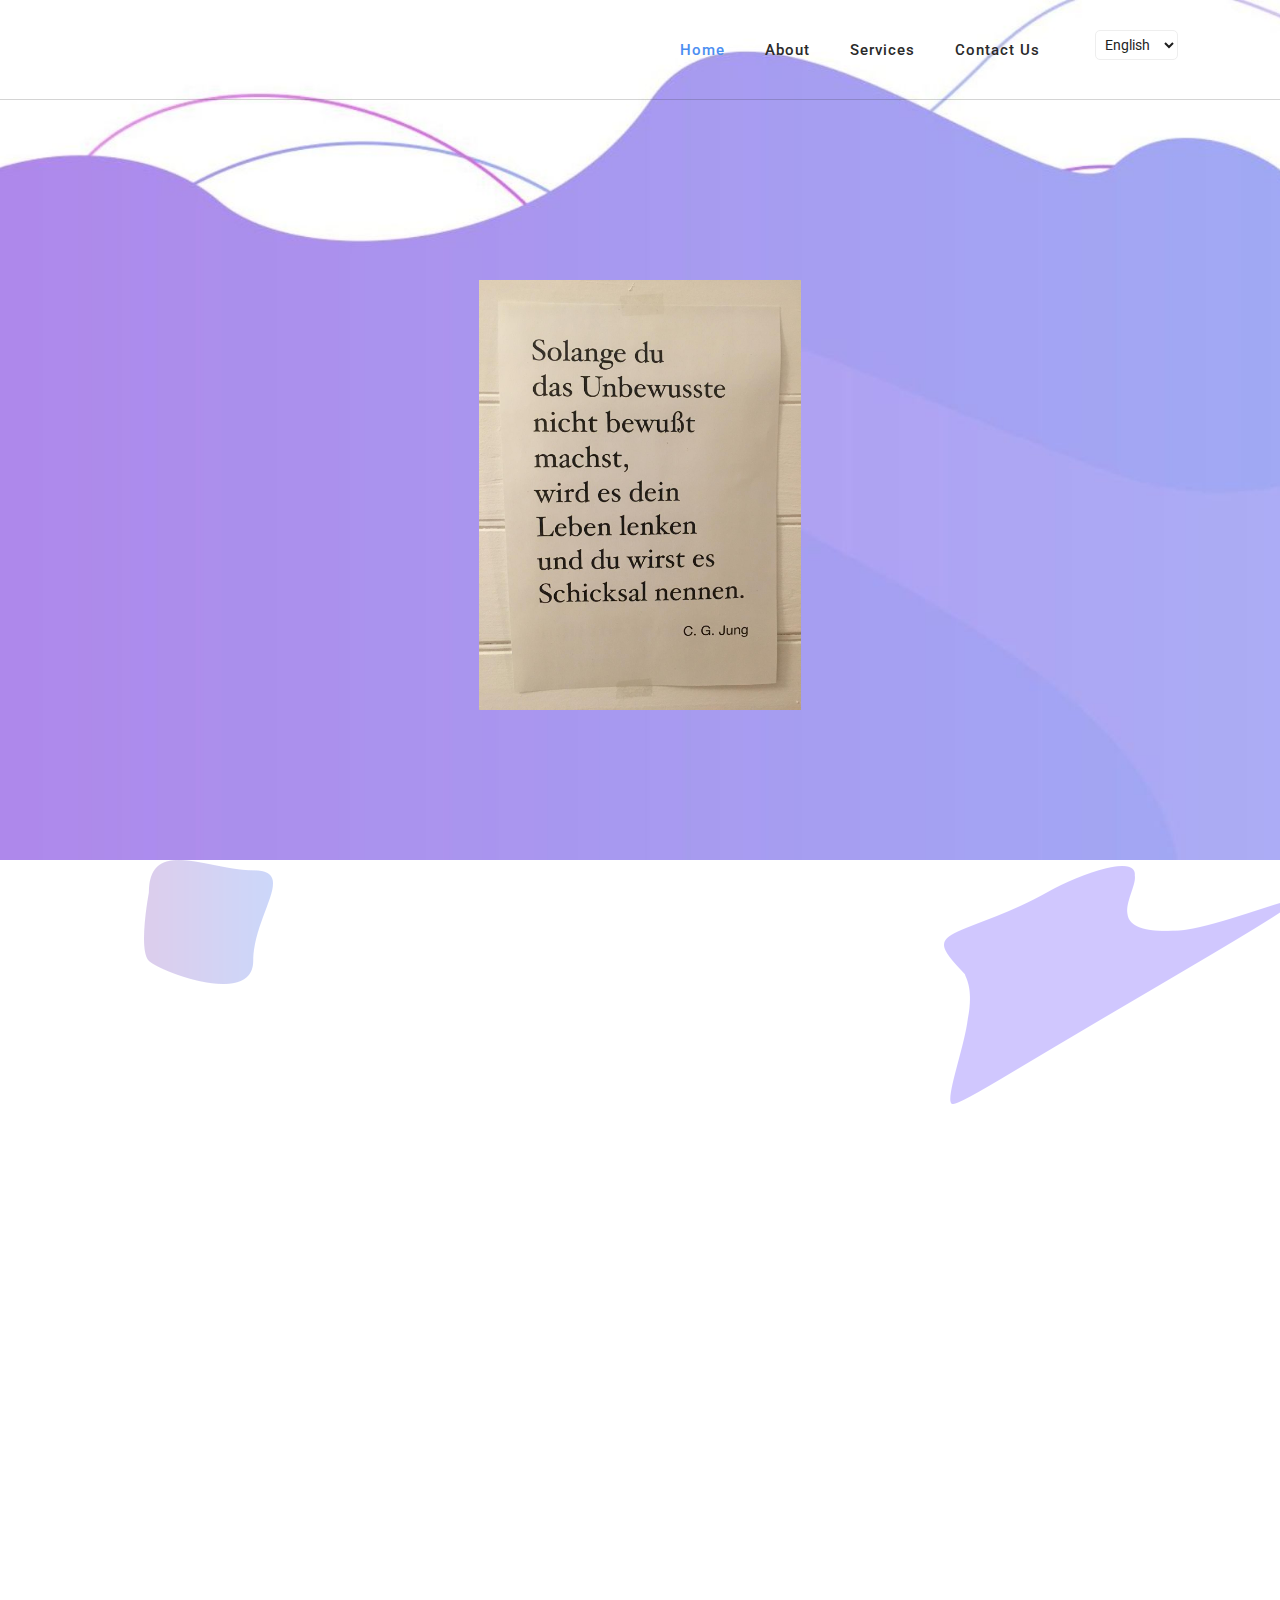
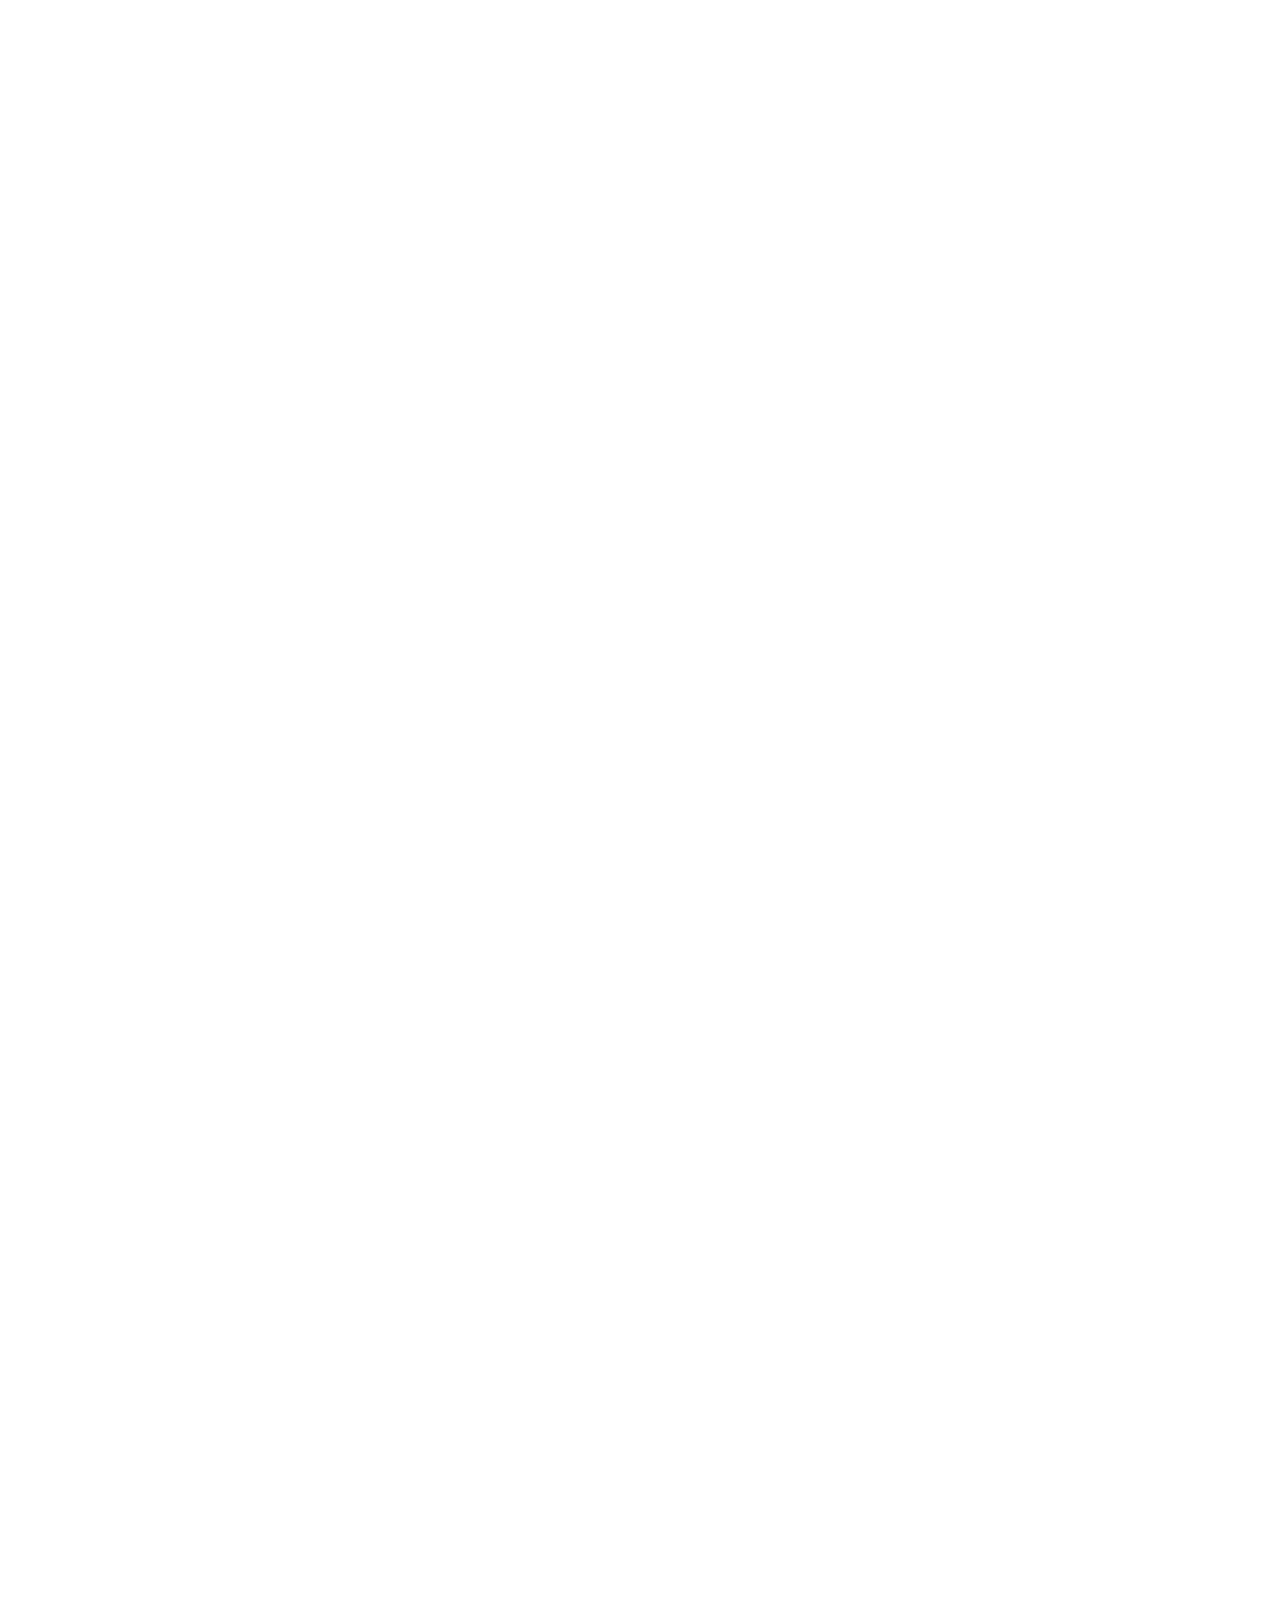
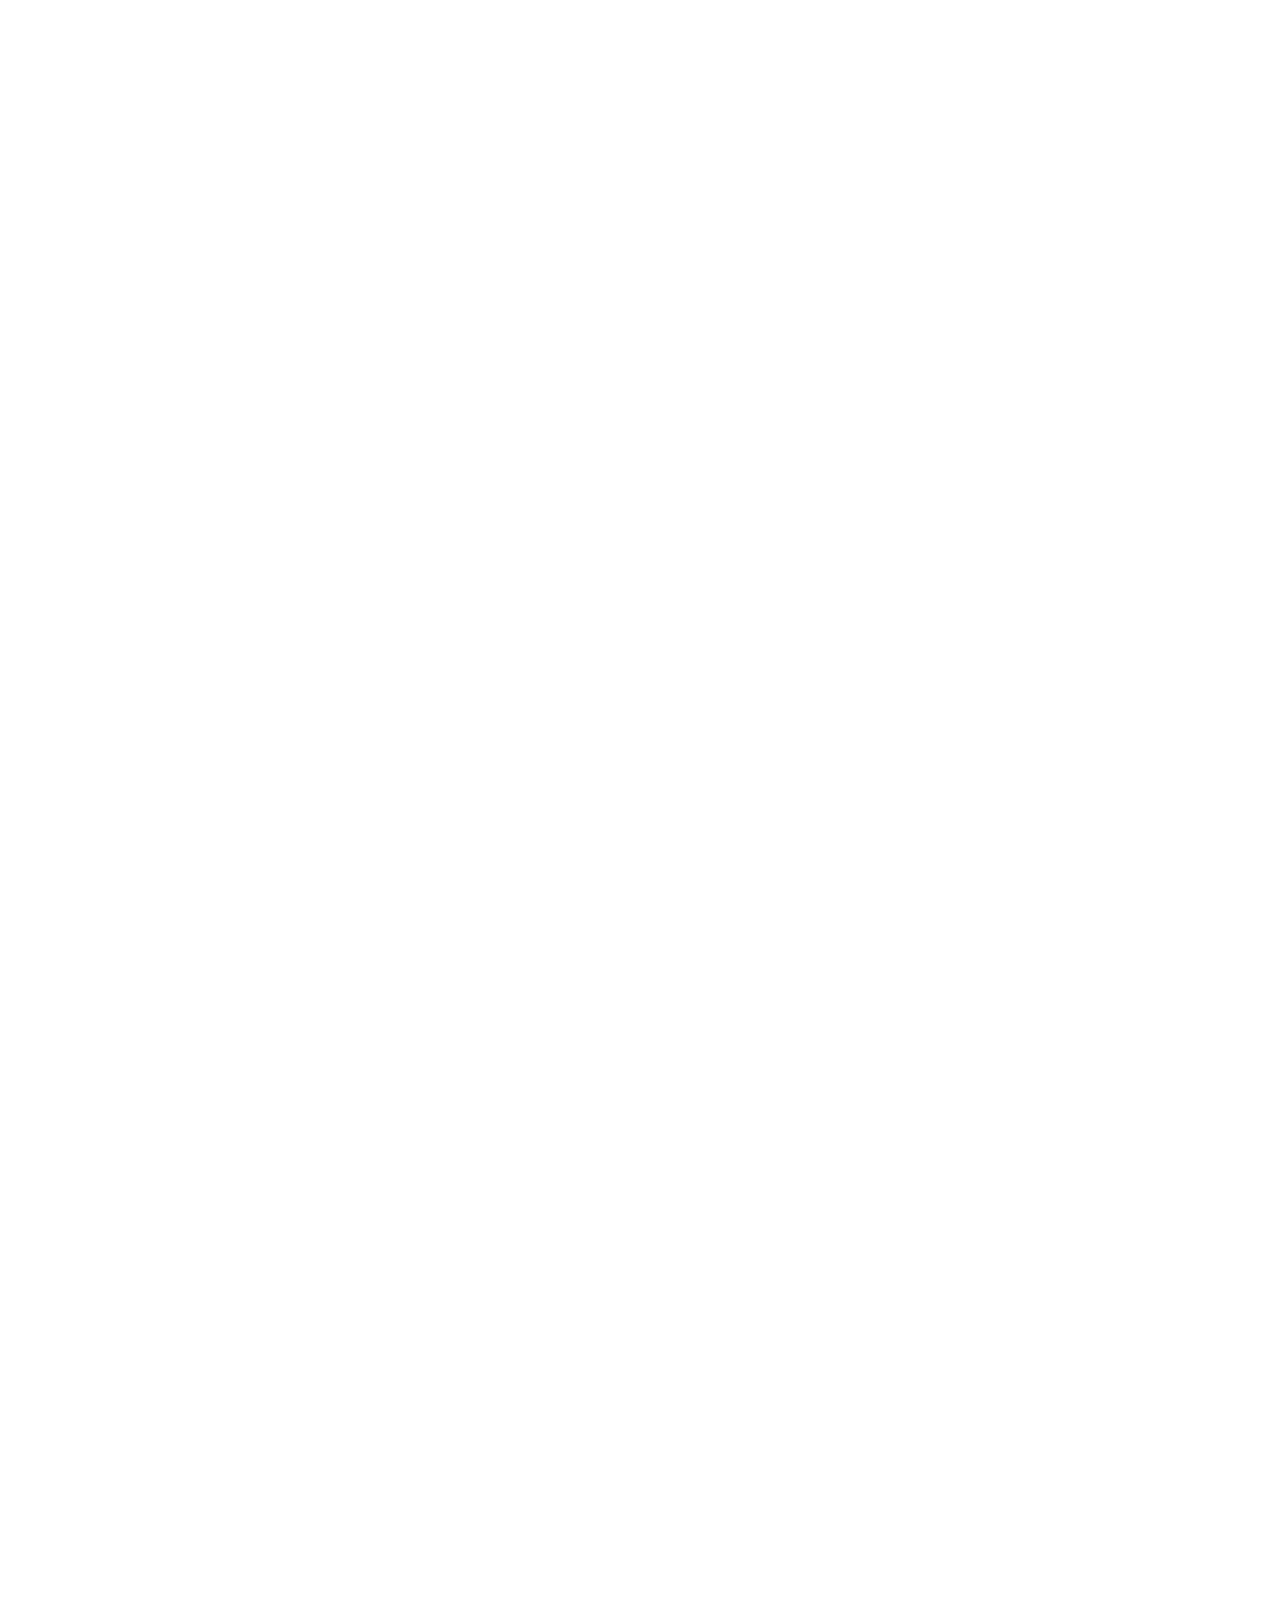
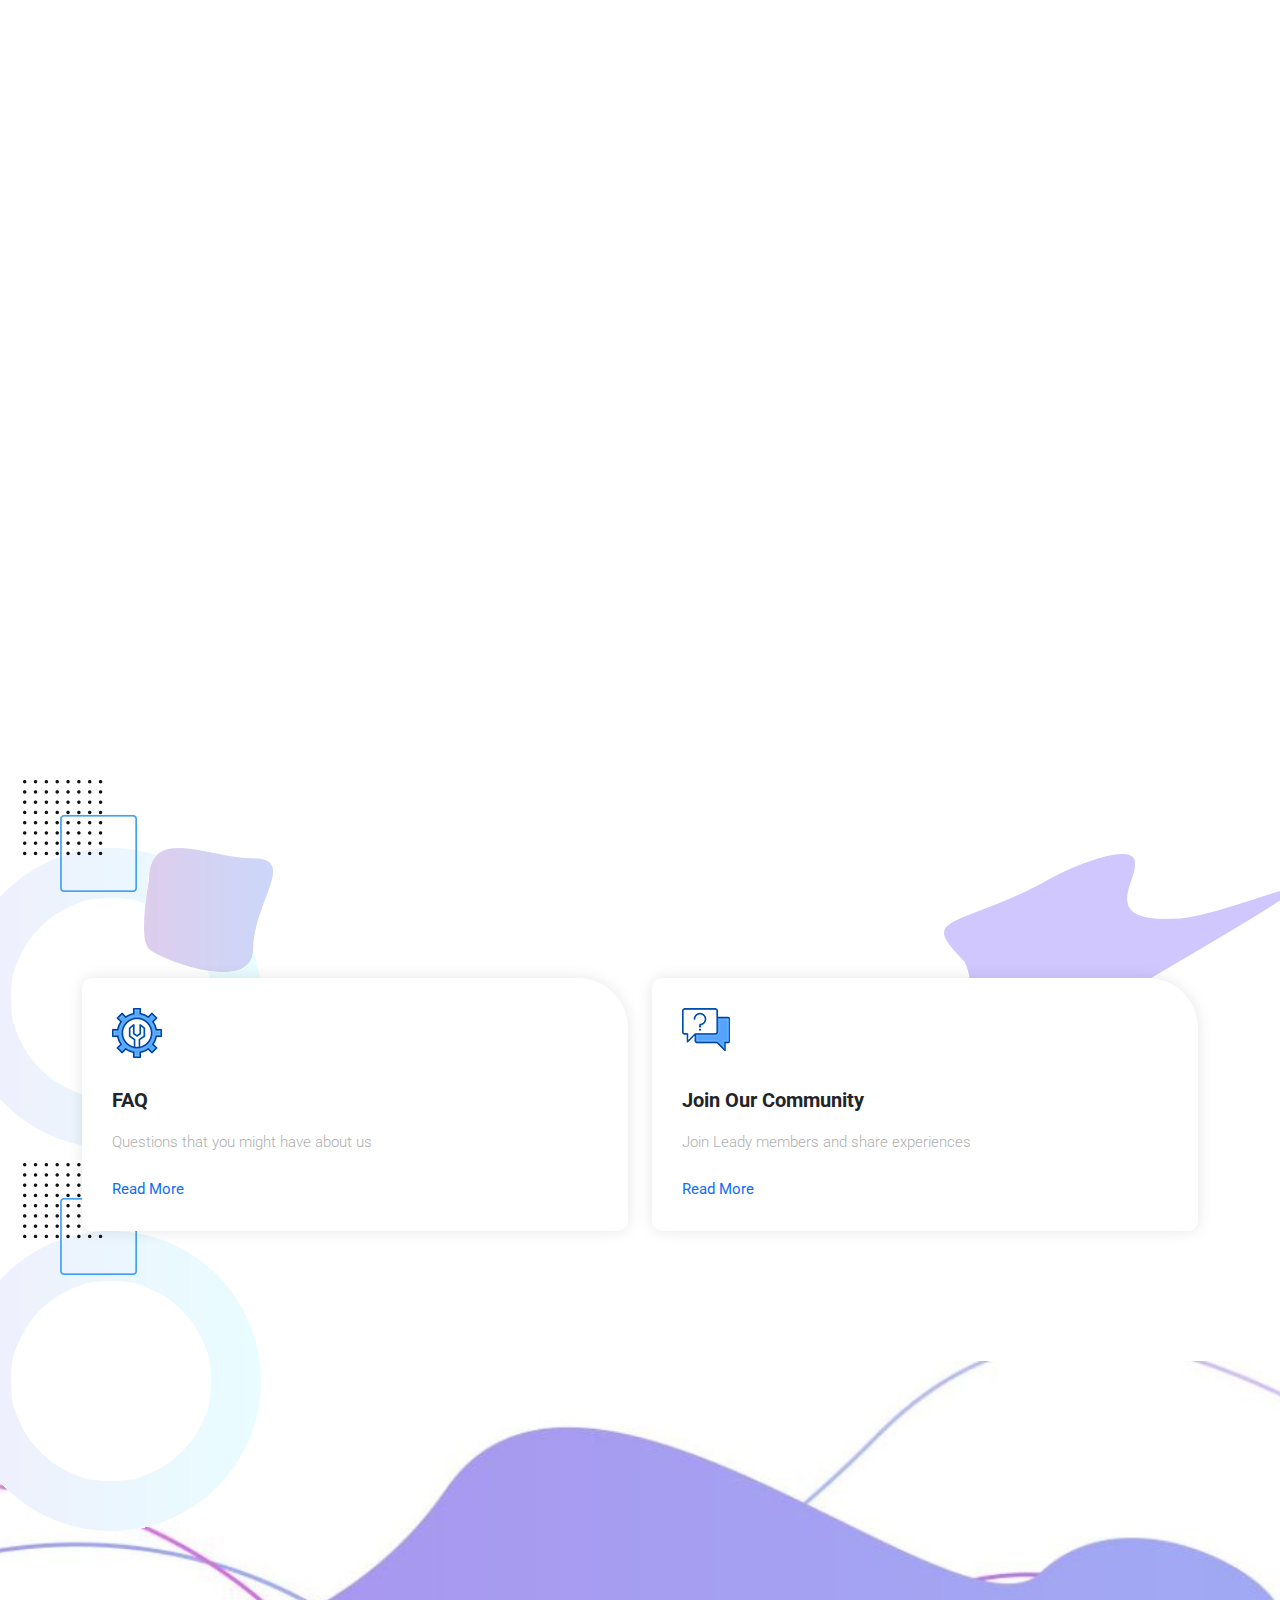
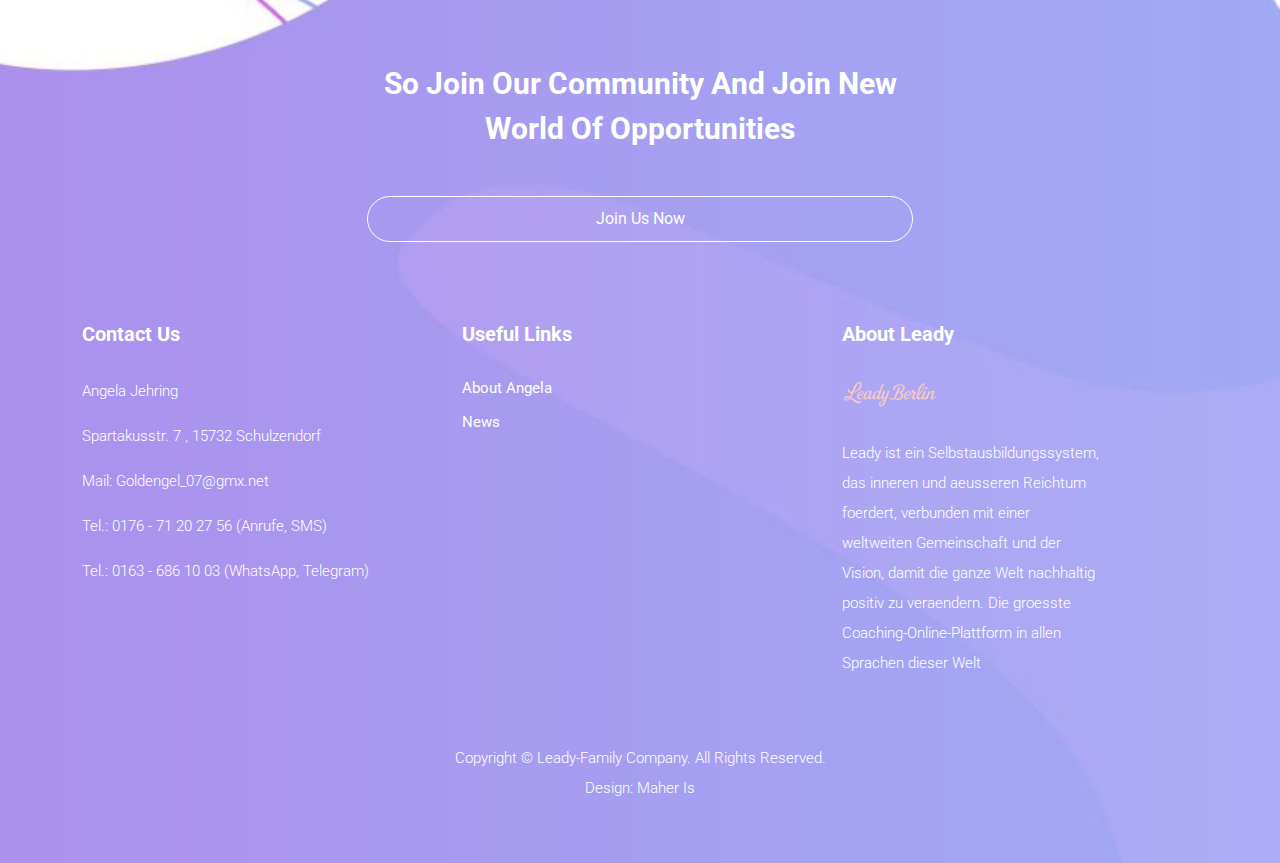
==== commit a1bd1177: "about us page" ====
--- a/index.html
+++ b/index.html
@@ -54,7 +54,7 @@
               <li class="scroll-to-section"><a href="#top" class="active" data-i18n="nav_home">Home</a></li>
               <li class="scroll-to-section"><a href="#aboutLeady" data-i18n="nav_about">About</a></li>
               <li class="scroll-to-section"><a href="#services" data-i18n="nav_services">Services</a></li>
-              <li class="scroll-to-section"><a href="#newsletter" data-i18n="nav_newsletter">Newsletter</a></li>
+              <li class="scroll-to-section"><a href="#contact_us" data-i18n="nav_contact_us">contact_us</a></li>
               <li class="language-selector">
                 <select onchange="changeLanguage(this.value)" style="background: transparent; border: 1px solid #eee; padding: 5px; border-radius: 5px;">
                   <option value="en">English</option>
@@ -104,122 +104,143 @@
       <div class="row">
         <div class="col-lg-12 offset-lg-12" style="text-align: left;">
           <div class="section-heading wow fadeInDown" data-wow-duration="1s" data-wow-delay="0.5s" style="text-align: left;">
-            <h4 style="text-align: left;">❤️ WIR SIND DIE REVOLUTION, AUF DIE WIR GEWARTET HABEN !!! ❤️</h4>
-            <img src="assets/images/heading-line-dec.png" alt="">
-
-
-            <ul style="text-align: left; list-style-type: decimal; margin-left: 10px;">
-              <li>Möchtest Du:</li> <br>
-              <li>• Menschen auf liebevolle und friedliche Weise helfen, durch Selbsterkenntnis ihr volles Potential zu entfalten</li>
-              <li>• Teil der größten Geld-Umverteilungs-Aktion dieses Planeten werden</li>
-              <li>• Deine inneren Wunden heilen und Deine größten Blockaden zu Deinem größten Motor transformieren</li>
-              <li>• s&auml;mtliche universellen Gesetze lernen, in völlige Klarheit kommen</li>
-              <li>• dazu beitragen, dass Menschen durch Bildung und Selbstermächtigung in ihren Heimatländern sichere Existenzen aufbauen können statt in andere flüchten zu müssen</li>
-              <li>• dazu beitragen, dass Wasserquellen an ihre Besitzer zurückgegeben werden und es keine Ausbeutung und Kinderarbeit mehr geben muss</li>
-              <li>• Zugang zu sämtlichen (auch alternativen) Heilmethoden, erschwinglich für alle, und Prävention statt Krankheitsindustrie</li>
-              <li>• eine weltweite Community von achtsamen und bewussten Menschen, die Dich jederzeit überall mit allem unterstützen</li>
-              <li>• finanzielle Freiheit erreichen durch Unterstützung von etwas, das Du liebst</li>
-            </ul>
-            <br>
-            <img src="assets/images/heading-line-dec.png" alt="">
-            <br><br>
-
-            <h5 style="text-align: left;">Das Problem: Krieg</h5>
-            <li style="text-align: left;; margin-left: 10px;">Gewalt entsteht immer dann, wenn Menschen in Ihrem Unbewusstsein versuchen, ihre unerfüllten Bedürfnisse (oft noch aus Kindertagen) mit unreflektierten Mitteln durchzusetzen (z.B. um ihrer gefühlten Ohnmacht endlich einmal Machtgefühle entgegensetzen zu können).</li>
-
-            <h5 style="text-align: left;">Die Lösung: Selbsterkenntnis</h5>
-            <br>
-            <img src="assets/images/heading-line-dec.png" alt="">
-            <br><br>
-
-            <h5 style="text-align: left;">Das Problem: Armut</h5>
-            <li style="text-align: left;; margin-left: 10px;">Oft haben Menschen nicht gelernt, sich aus Abhängigkeitsverhältnissen zu lösen, die ihnen seit frühester Kindheit von Gesellschaft, Schule etc. vorgelebt wurden. Oft haben arme Menschen arme Familien und Freunde und reiche Menschen ebenso - so dass verschiedene "Bildungsschichten" kaum voneinander lernen können.</li>
-
-            <h5 style="text-align: left;">Die Lösung: finanzielle Bildung und Wissen über die universellen Gesetze, positive Vorbilder im direkten Umfeld</h5>
-
-            <br>
-            <img src="assets/images/heading-line-dec.png" alt="">
-            <br><br>
-            <h5 style="text-align: left;">Die Probleme: Mangel an Selbstwertgefühl, Mangel an Liebe</h5>
-            <li style="text-align: left;">Auch hier haben Menschen oft schon in früher Kindheit nicht alle essentiellen Bedürfnisse von Seiten ihrer Eltern erfüllt bekommen. Manchmal in Form eines leichten "Mangels", manchmal in Form schwerer traumatischer Erlebnisse. Da Kinder von Natur aus egozentrisch sind (und entwicklungsbedingt sogar sein müssen!), haben sie diesen Mangel oft auf sich selbst bezogen ... und ihn tief im Unterbewusstsein verankert.</li>
-            <li  style="text-align: left;">Und das ist kein Vorwurf an die jeweiligen Eltern ... denn auch sie haben ihre Muster nur von ihren Eltern übernommen und solange diese nicht sehr bewusst aufgelöst werden, werden sie von Generation zu Generation weitergegeben.</li>
-            <li  style="text-align: left;">Zahlreiche Kriege in der Vergangenheit haben sowohl zu gesellschaftlichem als auch zu transgenerationalem Trauma beigetragen. Daher ist insbesondere in Deutschland Angst ein besonders verbreitetes Phänomen, welches Menschen immer noch in blindem Gehorsam, Bürokratie und anderen unnötigen Selbstblockaden festhält.</li>
-
-            <h5 style="text-align: left;">Die Lösung: Selbstermächtigung (u.a. durch Coaching)</h5>
-
-            <br>
-            <img src="assets/images/heading-line-dec.png" alt="">
-            <br><br>
-            <h2 style="text-align: left;">Was ist Leady?</h2>
-            <li  style="text-align: left;"><strong>Leady</strong> ist ein Selbstausbildungssystem, das inneren und äußeren Reichtum fördert, verbunden mit einer weltweiten Gemeinschaft und der Vision, damit die ganze Welt nachhaltig positiv zu verändern.</li>
-            <li style="text-align: left;">Die größte Coaching-Online-Plattform in allen Sprachen dieser Welt (also auch zum Sprachenlernen nutzbar). ;-)<br>
-              Sozusagen wie Netflix – nur mit coolem Bildungs-Content und dem Nebeneffekt, damit nebenbei ein lukratives Einkommen aufzubauen. Und durch Bewusstheit inneren und äußeren Frieden, neue Bildungsräume für Kinder und umweltfreundliche Projekte zu schaffen.</li>
-
-            <li  style="text-align: left;"><strong>Wenn Du mehr darüber wissen möchtest</strong>, schau Dir gern dieses Video an, in dem der Gründer persönlich das Projekt erklärt (in der ersten Stunde erzählt er über seine und die Geschichte des Projekts, zwischen 1:00 und 1:20 die konkrete Agenda. Danach beantwortet er einige Fragen).<br>
-              Oder frag mich einfach. :-)</li>
-
-            <h3 style="text-align: left;">VIDEO-Einbettung</h3>
-
-            <li  style="text-align: left;"><strong>Wie bereits erwähnt</strong>, sollen sich alle Menschen weltweit Persönlichkeitsentwicklung leisten können.<br>
-              Daher gibt es diesen geballten Selbstcoaching-Wissensschatz in Europa für nur 30 Euro im Monat und weltweit für 15 Dollar pro Monat.</li>
-
-            <li  style="text-align: left;">Selbstverständlich jederzeit kündbar – Du kannst also für 30 Euro einfach mal reinschnuppern und falls es Dich nicht überzeugen sollte, einfach wieder kündigen, ohne Wenn und Aber.</li>
-
-            <li  style="text-align: left;">Unter diesem Link kannst Du Dich anmelden:<br>
-              <a href="#">Anmeldung</a></li>
-
-            <p style="text-align: left;">Der Code, um die Jahresgebühr dauerhaft zu sparen, lautet <strong>LEADY2025</strong>.</p>
-
-            <h2 style="text-align: left;">Hier die phantastische Agenda 2030 nochmal in Stichpunkten:</h2>
-
-            <h3 style="text-align: left;">2025:</h3>
-            <ul style="text-align: left;">
-              <li>08. März: Start von Leady (erste 5.000 Fans bei der Eröffnungsfeier), Member Map zum weltweiten Vernetzen</li>
-              <li>Mitte Mai: Start von Leady in englischer Sprache</li>
-              <li>bis Ende August: Leady in 10 Ländern</li>
-              <li>Ende des Jahres: Mastermind-Treffen</li>
-            </ul>
-
-            <h3 style="text-align: left;">2026:</h3>
-            <ul style="text-align: left;">
-              <li>08. März: Convention mit 100.000 Menschen (im Olympiastadion?)</li>
-              <li>Leady Teens – Persönlichkeitsentwicklung von Jugendlichen für Jugendliche</li>
-              <li>Leady Sportscars – Ansporn für materiell orientierte Menschen</li>
-              <li>Leady Land Costa Rica – neue Stadt für Mitglieder</li>
-              <li>Leady Social Network – bewusst, werbefrei</li>
-              <li>Leady Wear – frei von Kinderarbeit und Umweltzerstörung</li>
-            </ul>
-
-            <h3 style="text-align: left;">2027:</h3>
-            <ul style="text-align: left;">
-              <li>Leady Dating – Plattform für bewusstes Dating</li>
-              <li>Leady Influence – staatenloses, steuerfreies Schiff mit grünem Treibstoff</li>
-              <li>Leady Island – Anlegeplatz für Leady Influence & Community</li>
-              <li>Leady Water – Rückkauf und Verwaltung von Wasserquellen durch Non-Profit</li>
-              <li>Leady Health & Medical – Fokus auf Prävention und alternative Methoden</li>
-              <li>Leady Nutrition – gesunde, nachhaltige Lebensmittel</li>
-            </ul>
-
-            <h3 style="text-align: left;">2028:</h3>
-            <ul style="text-align: left;">
-              <li>ab 5 Mio. Mitglieder: Krypto-Launch mit 500 Milliarden Volumen</li>
-              <li>Leady Payment Solutions – eigene Währung, weltweit anerkannt</li>
-              <li>Leady Air – mit grünem Treibstoff und E-Antrieb</li>
-              <li>Leady Island Philippinen</li>
-            </ul>
-
-            <h3 style="text-align: left;">2029:</h3>
-            <ul style="text-align: left;">
-              <li>Leady Tower in Dubai</li>
-            </ul>
-
-            <h3 style="text-align: left;">2030:</h3>
-            <ul style="text-align: left;">
-              <li>ab 10 Mio. Mitgliedern: größter Börsengang aller Zeiten (nach neuen, bewusstsein-orientierten Regeln)</li>
-            </ul>
-
-            <p style="text-align: left;"><strong>Was denkst Du darüber?</strong> Was inspiriert Dich? Wo stimmst Du zu? Wo nicht? Welche Aspekte fehlen Dir?<br>
-              Lass es mich gern wissen ... ich freue mich über Deine Nachricht oder Deinen Anruf. :-)</p>
+
+
+            <div class="leady-container col-lg-12 offset-lg-12">
+
+              <h1><span class="heart">❤️</span> WIR SIND DIE REVOLUTION, AUF DIE WIR GEWARTET HABEN !!! <span class="heart">❤️</span></h1>
+
+
+              <ul >
+                <li>Möchtest Du:</li> <br>
+                <li>• Menschen auf liebevolle und friedliche Weise helfen, durch Selbsterkenntnis ihr volles Potential zu entfalten</li>
+                <li>• Teil der größten Geld-Umverteilungs-Aktion dieses Planeten werden</li>
+                <li>• Deine inneren Wunden heilen und Deine größten Blockaden zu Deinem größten Motor transformieren</li>
+                <li>• s&auml;mtliche universellen Gesetze lernen, in völlige Klarheit kommen</li>
+                <li>• dazu beitragen, dass Menschen durch Bildung und Selbstermächtigung in ihren Heimatländern sichere Existenzen aufbauen können statt in andere flüchten zu müssen</li>
+                <li>• dazu beitragen, dass Wasserquellen an ihre Besitzer zurückgegeben werden und es keine Ausbeutung und Kinderarbeit mehr geben muss</li>
+                <li>• Zugang zu sämtlichen (auch alternativen) Heilmethoden, erschwinglich für alle, und Prävention statt Krankheitsindustrie</li>
+                <li>• eine weltweite Community von achtsamen und bewussten Menschen, die Dich jederzeit überall mit allem unterstützen</li>
+                <li>• finanzielle Freiheit erreichen durch Unterstützung von etwas, das Du liebst</li>
+              </ul>
+
+              <br>
+              <img src="assets/images/heading-line-dec.png" alt="">
+
+              <strong>Das Problem: Krieg</strong>
+              <ul>Gewalt entsteht immer dann, wenn Menschen in Ihrem Unbewusstsein versuchen, ihre unerfüllten Bedürfnisse (oft noch aus Kindertagen) mit unreflektierten Mitteln durchzusetzen (z. B. um ihrer gefühlten Ohnmacht endlich einmal Machtgefühle entgegensetzen zu können).</ul>
+
+              <strong>Die Lösung: Selbsterkenntnis</strong>
+
+              <br>
+              <img src="assets/images/heading-line-dec.png" alt="">
+
+              <strong>Das Problem: Armut</strong>
+              <ul>Oft haben Menschen nicht gelernt, sich aus Abhängigkeitsverhältnissen zu lösen, die ihnen seit frühester Kindheit von Gesellschaft, Schule etc. vorgelebt wurden. Oft haben arme Menschen arme Familien und Freunde und reiche Menschen ebenso – so dass verschiedene "Bildungsschichten" kaum voneinander lernen können.</ul>
+
+              <strong>Die Lösung: finanzielle Bildung und Wissen über die universellen Gesetze, positive Vorbilder im direkten Umfeld</strong>
+
+
+              <br>
+              <img src="assets/images/heading-line-dec.png" alt="">
+
+              <strong>Die Probleme: Mangel an Selbstwertgefühl, Mangel an Liebe</strong>
+              <ul>Auch hier haben Menschen oft schon in früher Kindheit nicht alle essenziellen Bedürfnisse von Seiten ihrer Eltern erfüllt bekommen. Manchmal in Form eines leichten "Mangels", manchmal in Form schwerer traumatischer Erlebnisse. Da Kinder von Natur aus egozentrisch sind (und entwicklungsbedingt sogar sein müssen!), haben sie diesen Mangel oft auf sich selbst bezogen ... und ihn tief im Unterbewusstsein verankert.</ul>
+              <ul>Und das ist kein Vorwurf an die jeweiligen Eltern ... denn auch sie haben ihre Muster nur von ihren Eltern übernommen, und solange diese nicht sehr bewusst aufgelöst werden, werden sie von Generation zu Generation weitergegeben.</ul>
+              <ul>Zahlreiche Kriege in der Vergangenheit haben sowohl zu gesellschaftlichem als auch zu transgenerationalem Trauma beigetragen. Daher ist insbesondere in Deutschland Angst ein besonders verbreitetes Phänomen, welches Menschen immer noch in blindem Gehorsam, Bürokratie und anderen unnötigen Selbstblockaden festhält.</ul>
+
+              <strong>Die Lösung: Selbstermächtigung (u. a. durch Coaching)</strong>
+
+              <br>
+              <img src="assets/images/heading-line-dec.png" alt="">
+              <strong>* Was ist Leady?</strong>
+              <ul>Leady ist ein Selbstausbildungssystem, das inneren und äußeren Reichtum fördert, verbunden mit einer weltweiten Gemeinschaft und der Vision, damit die ganze Welt nachhaltig positiv zu verändern.</ul>
+              <ul>Die größte Coaching-Online-Plattform in allen Sprachen dieser Welt (also auch zum Sprachenlernen nutzbar). ;-)</ul>
+              <ul>Sozusagen wie Netflix – nur mit coolem Bildungs-Content und dem Nebeneffekt, damit nebenbei ein lukratives Einkommen aufzubauen. Und durch Bewusstheit inneren und äußeren Frieden, neue Bildungsräume für Kinder und umweltfreundliche Projekte zu schaffen.</ul>
+
+              <div class="video">
+                <ul><strong>Wenn Du mehr darüber wissen möchtest</strong> Schau Dir gern dieses Video an, in dem der Gründer persönlich das Projekt erklärt (in der ersten Stunde erzählt er über seine und die Geschichte des Projekts, zwischen 1:00 und 1:20 die konkrete Agenda. Danach beantwortet er einige Fragen).</ul>
+                <ul>Oder frag mich einfach. :-)</ul>
+              </div>
+
+              <div class="section-heading wow fadeInDown" data-wow-duration="1s" data-wow-delay="0.5s">
+                <div class="youtube-holder">
+                  <iframe src="https://www.youtube.com/embed/xWVfKcTDC4Q"
+                          title="YouTube video player"
+                          allow="accelerometer; autoplay; clipboard-write; encrypted-media; gyroscope; picture-in-picture"
+                          allowfullscreen>
+                  </iframe>
+                </div>
+              </div>
+
+              <ul>Wie bereits erwähnt, sollen sich alle Menschen weltweit Persönlichkeitsentwicklung leisten können.</ul>
+              <ul>Daher gibt es diesen geballten Selbstcoaching-Wissensschatz in Europa für <strong>nur 30 Euro im Monat</strong> und weltweit für <strong>15 Dollar pro Monat</strong>.</ul>
+
+
+              <div class="col-lg-12">
+                <div class="service-item fourth-service">
+
+                  <h4 data-i18n="community_title">Join Our Community</h4>
+                  <p>Selbstverständlich jederzeit kündbar – Du kannst also für 30 Euro einfach mal reinschnuppern und falls es Dich nicht überzeugen sollte, einfach wieder kündigen, ohne Wenn und Aber.</p>
+                  <h4>Unter diesem Link kannst Du Dich anmelden:<br>
+                    <div class="white-button scroll-to-section" style="text-align: center; margin-top: 10px;">
+                      <a href="https://www.leady-family.com/en/angel/de/lf/ref-member">Join Us <i class="fab"></i></a>
+                    </div>
+                  </h4>
+                </div>
+              </div>
+
+              <br>
+              <img src="assets/images/heading-line-dec.png" alt="">
+              <strong>Der Code, um die Jahresgebühr dauerhaft zu sparen, lautet <code>LEADY2025</code>.</strong>
+              <br>
+              <img src="assets/images/heading-line-dec.png" alt="">
+
+              <div class="agenda">
+                <strong>Hier die phantastische Agenda 2030 nochmal in Stichpunkten:</strong>
+
+                <ul><strong>2025:</strong><br>
+                  08. März: Start von Leady (erste 5.000 Fans bei der Eröffnungsfeier), Member Map zum weltweiten Vernetzen (z. B. um kostenlos an anderen Orten wohnen zu können und jederzeit und überall Unterstützung von bewussten Menschen zu erhalten und sich gegenseitig positiv motivieren zu können)<br>
+                  Mitte Mai: Start von Leady in englischer Sprache<br>
+                  bis Ende August: Leady in 10 Ländern<br>
+                  Ende des Jahres: Mastermind-Treffen
+                </ul>
+
+                <ul><strong>2026:</strong><br>
+                  08. März: Convention mit 100.000 Menschen (im Olympiastadion?)<br>
+                  Leady Teens – Persönlichkeitsentwicklung von Jugendlichen für Jugendliche (Peergroups zur Kriminalitätsprävention)<br>
+                  Leady Sportscars – als Ansporn vor allem für materiell orientierte (junge) Menschen, sich auch mit Persönlichkeitsentwicklung zu beschäftigen<br>
+                  Leady Land Costa Rica – neue Stadt für Mitglieder zum gemeinsamen Wachsen<br>
+                  Leady Social Network – bewusst, frei von rein profitorientierter Werbung<br>
+                  Leady Wear – bewusst, frei von Kinderarbeit und unnötiger Umweltzerstörung
+                </ul>
+
+                <ul><strong>2027:</strong><br>
+                  Leady Dating – Plattform für bewusstes Dating mit Menschen, die sich ebenfalls für Nachhaltigkeit und persönliches Wachstum interessieren<br>
+                  Leady Influence – staatenloses und steuerfreies Schiff, angetrieben mit grünem Treibstoff (evtl. auch mehrere)<br>
+                  Leady Island – zum Anlegen für die Leady Influence & Community<br>
+                  Leady Water – Rückkauf der internationalen Wasserquellen und Verwaltung durch eine Non-Profit-Organisation<br>
+                  Leady Health & Medical – Fokus auf Prävention statt Behandlung von Krankheiten, mehr alternative Methoden wie z. B. Schwingungsmedizin<br>
+                  Leady Nutrition – gesunde, nährstoffreiche und nachhaltige Lebensmittel
+                </ul>
+
+                <ul><strong>2028:</strong><br>
+                  ab 5 Mio. Mitglieder: Krypto-Launch mit 500 Milliarden Volumen, nicht von außen manipulierbar<br>
+                  Leady Payment Solutions – eigene Währung, weltweit anerkannt<br>
+                  Leady Air – mit grünem Treibstoff und E-Antrieb<br>
+                  Leady Island Philippinen
+                </ul>
+
+                <ul><strong>2029:</strong><br>
+                  Leady Tower in Dubai
+                </ul>
+
+                <ul><strong>2030:</strong><br>
+                  ab 10 Mio. Mitgliedern: größter Börsengang aller Zeiten (der die aktuellen großen Player zum „Mitspielen“ nach neuen, Bewusstseins-orientierteren Regeln zwingt)
+                </ul>
+              </div>
+
+            </div>
 
           </div>
         </div>
@@ -228,25 +249,7 @@
   </div>
 
 
-  <div id="video" class="services section">
-    <div class="container">
-      <div class="row">
-        <div class="col-lg-8 offset-lg-2">
-          <div class="section-heading wow fadeInDown" data-wow-duration="1s" data-wow-delay="0.5s">
-            <h4 data-i18n="about_heading">Amazing Opportunity To Build New Life for you</h4>
-            <img src="assets/images/heading-line-dec.png" alt="">
-            <div class="youtube-holder">
-              <iframe src="https://www.youtube.com/embed/xWVfKcTDC4Q"
-                      title="YouTube video player"
-                      allow="accelerometer; autoplay; clipboard-write; encrypted-media; gyroscope; picture-in-picture"
-                      allowfullscreen>
-              </iframe>
-            </div>
-          </div>
-        </div>
-      </div>
-    </div>
-  </div>
+
 
   <div id="services" class="services section">
     <div class="container">
@@ -278,7 +281,7 @@
 
 
 
-  <footer id="newsletter">
+  <footer id="contact_us">
     <div class="container">
       <div class="row">
         <div class="col-lg-8 offset-lg-2">
--- a/assets/css/templatemo-chain-app-dev.css
+++ b/assets/css/templatemo-chain-app-dev.css
@@ -43,6 +43,68 @@
   outline: 0;
 }
 
+
+.leady-container {
+  font-family: Arial, sans-serif !important;
+  background-color: #fff !important;
+  color: #333 !important;
+  padding: 2rem !important;
+  max-width: 900px;
+  margin: auto !important;
+  line-height: 1.6 !important;
+  text-align: left !important;
+}
+
+.leady-container h1 {
+  color: #c00 !important;
+  font-size: 2em !important;
+  margin-bottom: 1rem !important;
+  text-align: left !important;
+}
+
+.leady-container .heart {
+  color: #c00 !important;
+  font-size: 1.5em !important;
+}
+
+.leady-container ul {
+  list-style-type: "• " !important;
+  padding-left: 1.5rem !important;
+}
+
+.leady-container strong {
+  display: block !important;
+  margin-top: 2rem !important;
+  font-size: 1.2em !important;
+}
+
+.leady-container .video {
+  background-color: #f9f9f9 !important;
+  padding: 1rem !important;
+  border-left: 4px solid #ccc !important;
+  margin-top: 2rem !important;
+}
+
+.leady-container a {
+  color: #0077cc !important;
+  text-decoration: underline !important;
+}
+
+.leady-container code {
+  background-color: #eee !important;
+  padding: 0.2rem 0.4rem !important;
+  border-radius: 4px !important;
+}
+
+.leady-container .agenda {
+  margin-top: 2rem !important;
+  padding-left: 1rem !important;
+}
+
+.leady-container .agenda strong {
+  margin-top: 1rem !important;
+}
+
 .financial-question {
   color: #ffffff;
   text-shadow: 0px 1px 3px rgba(0, 0, 0, 0.3);
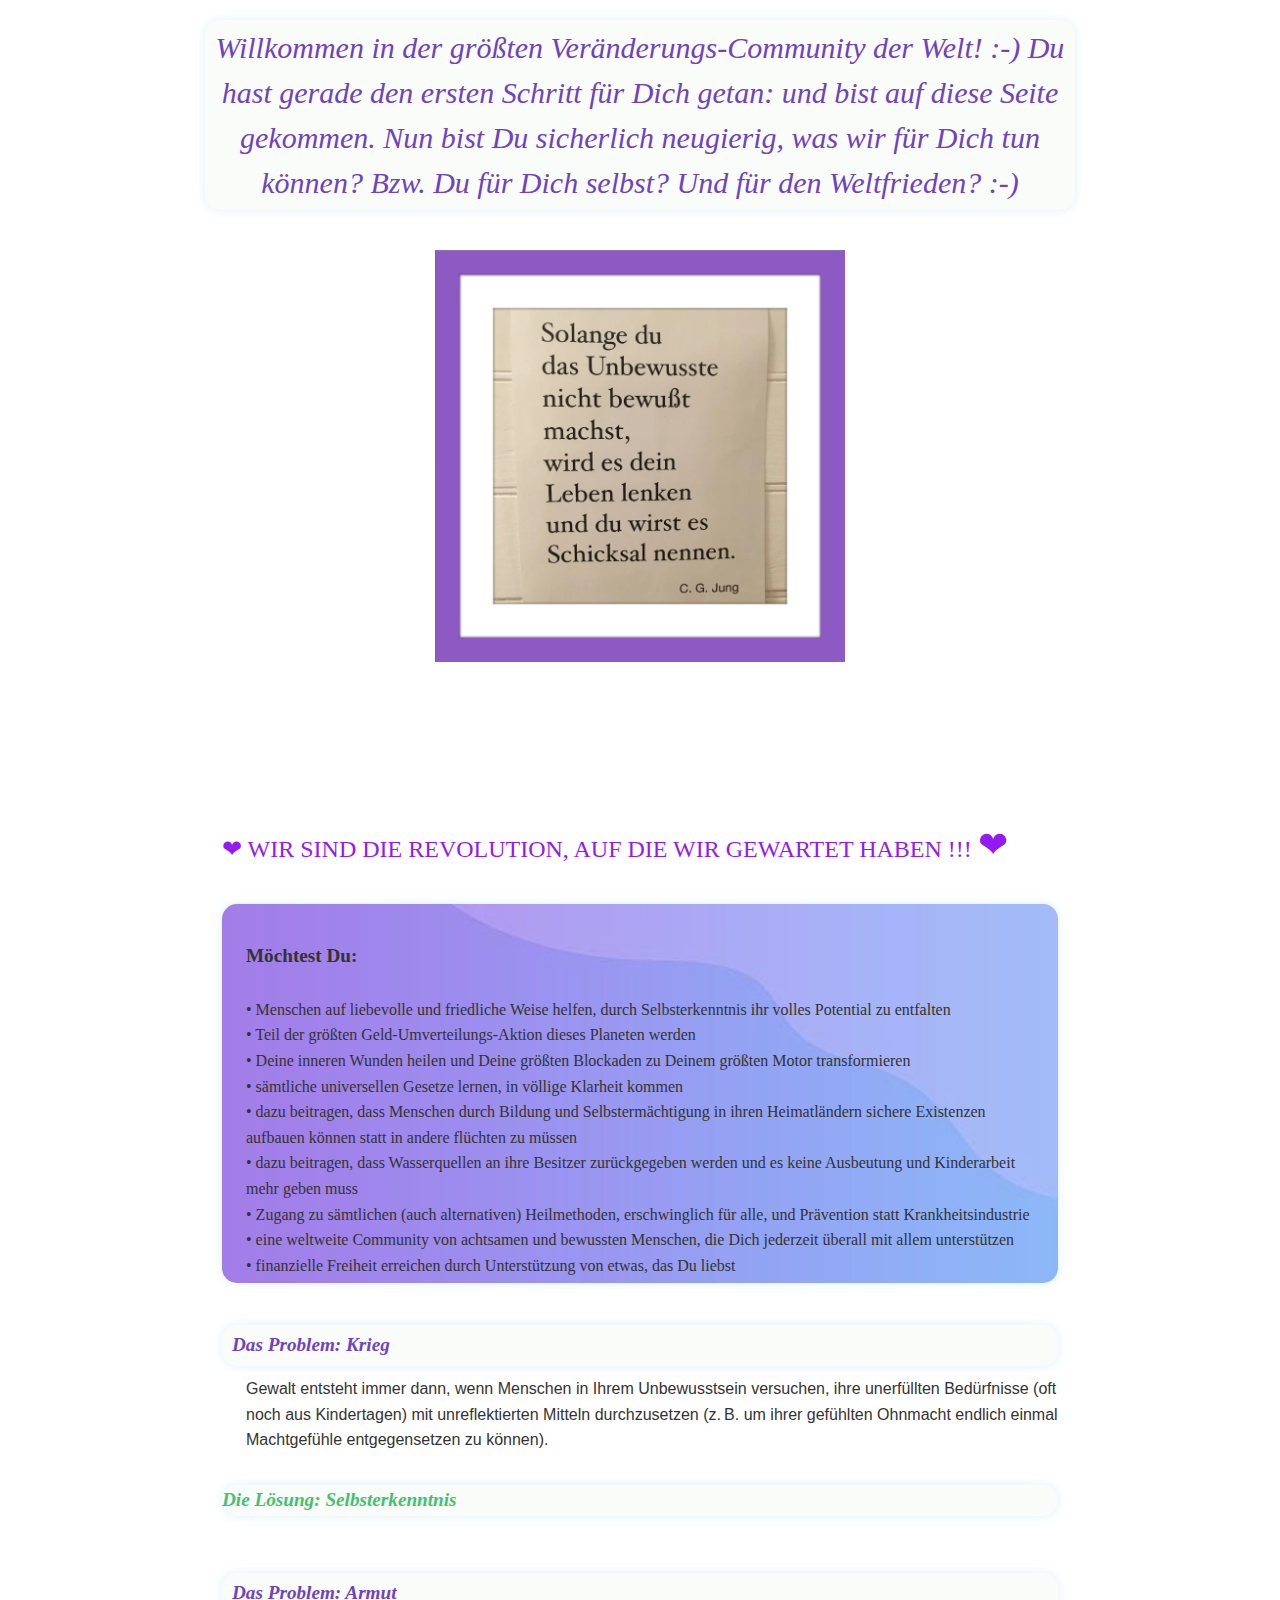
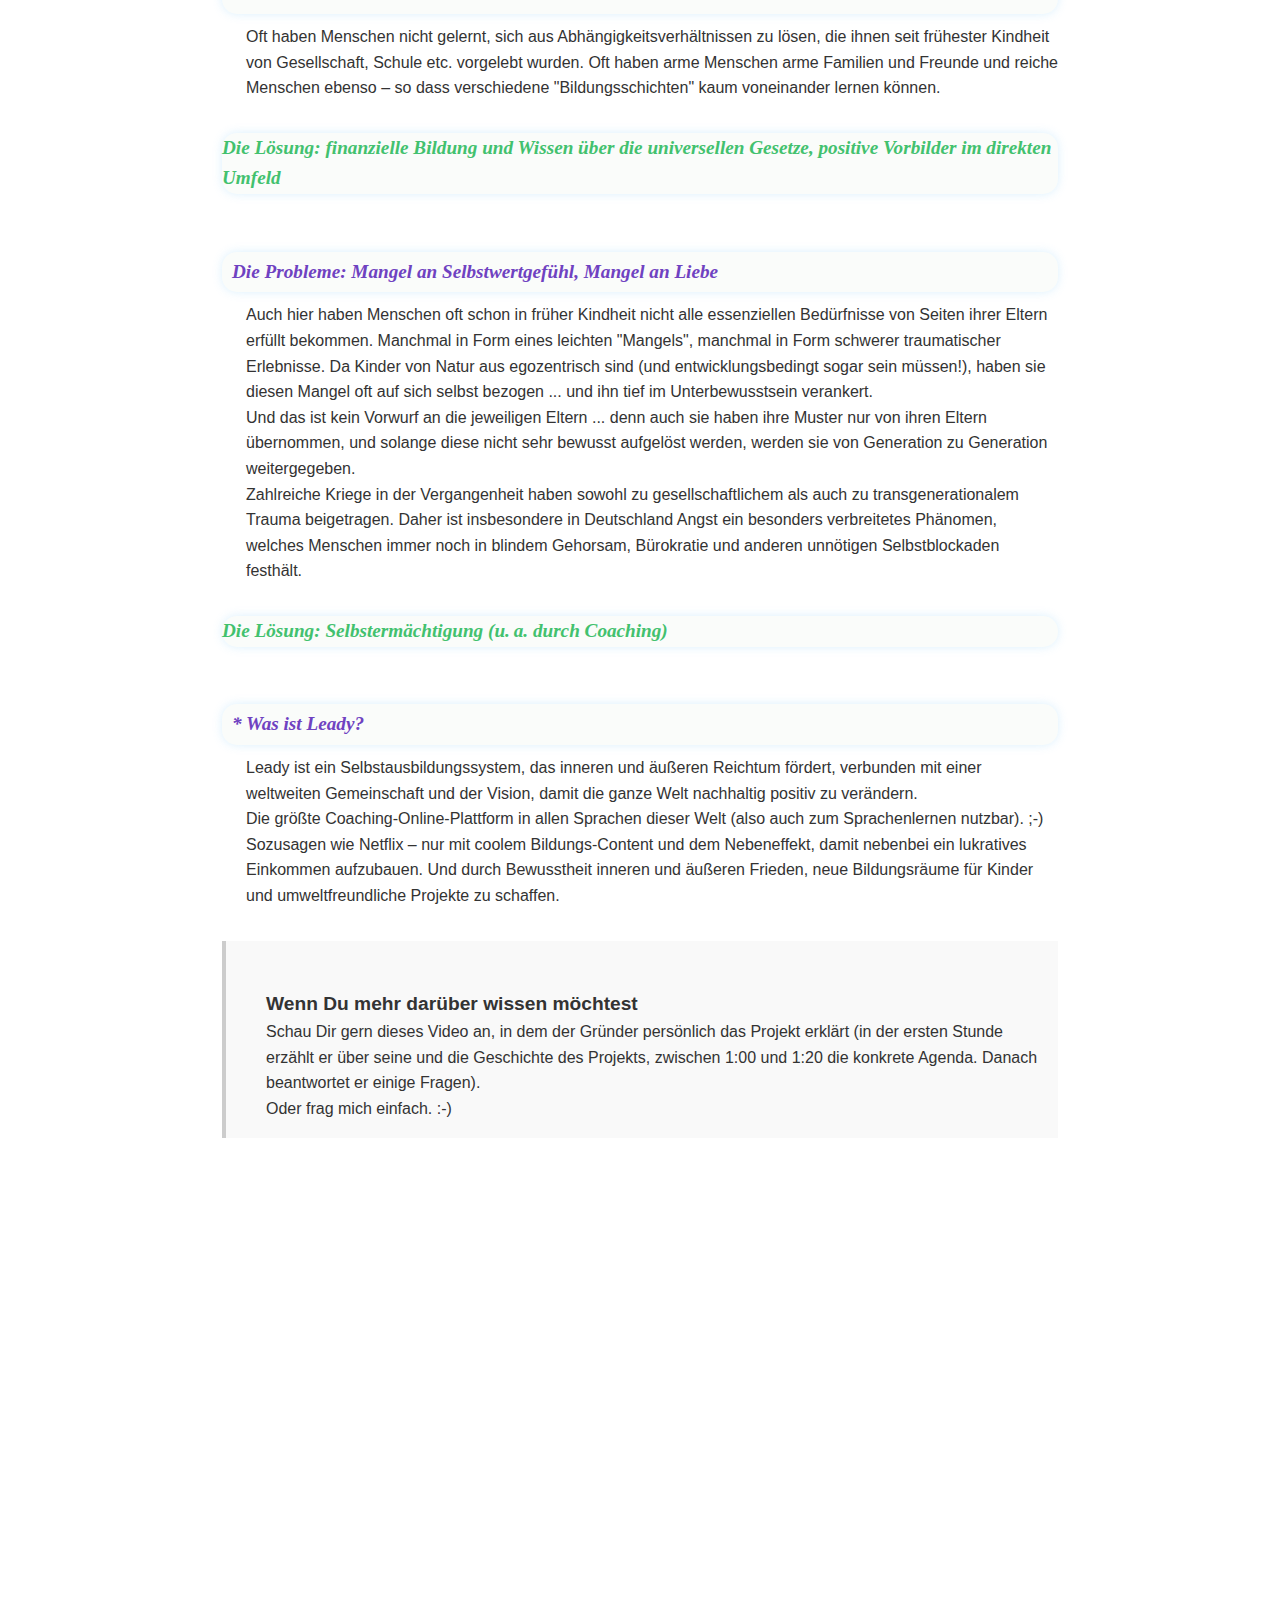
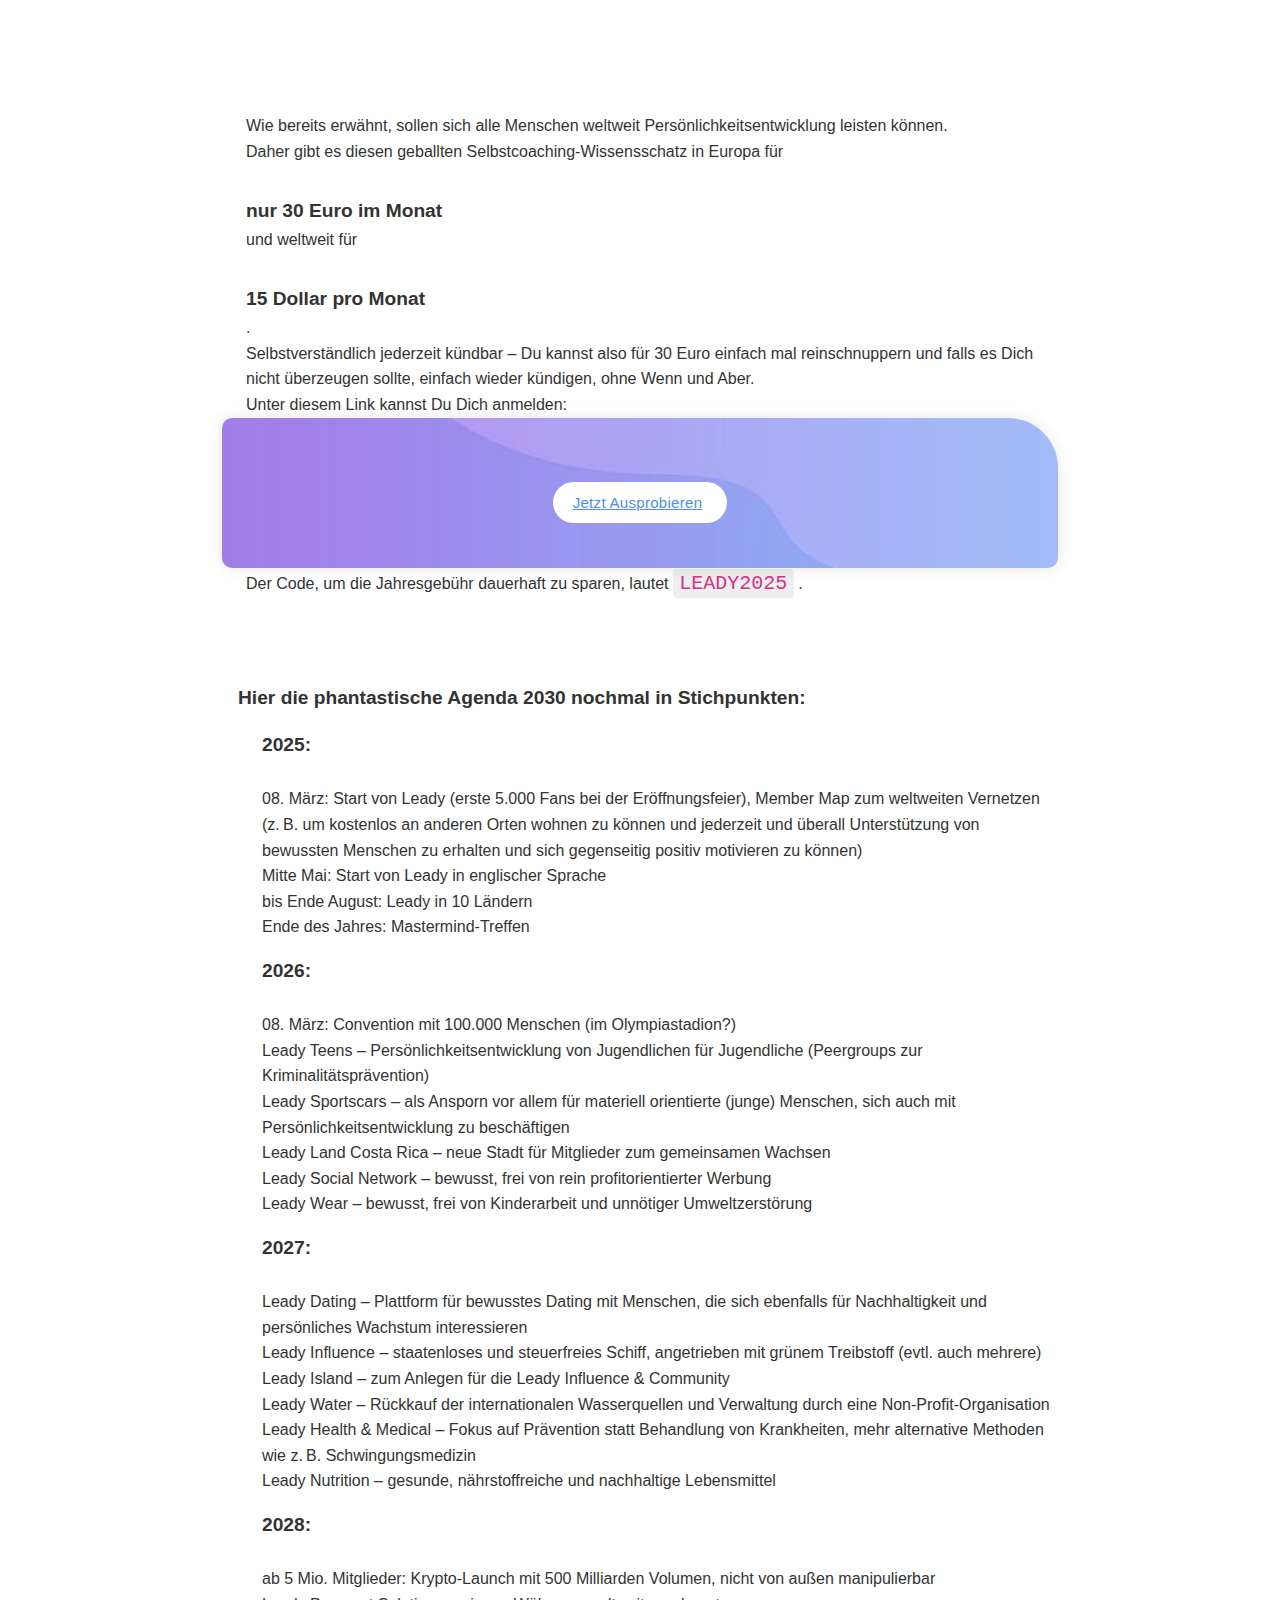
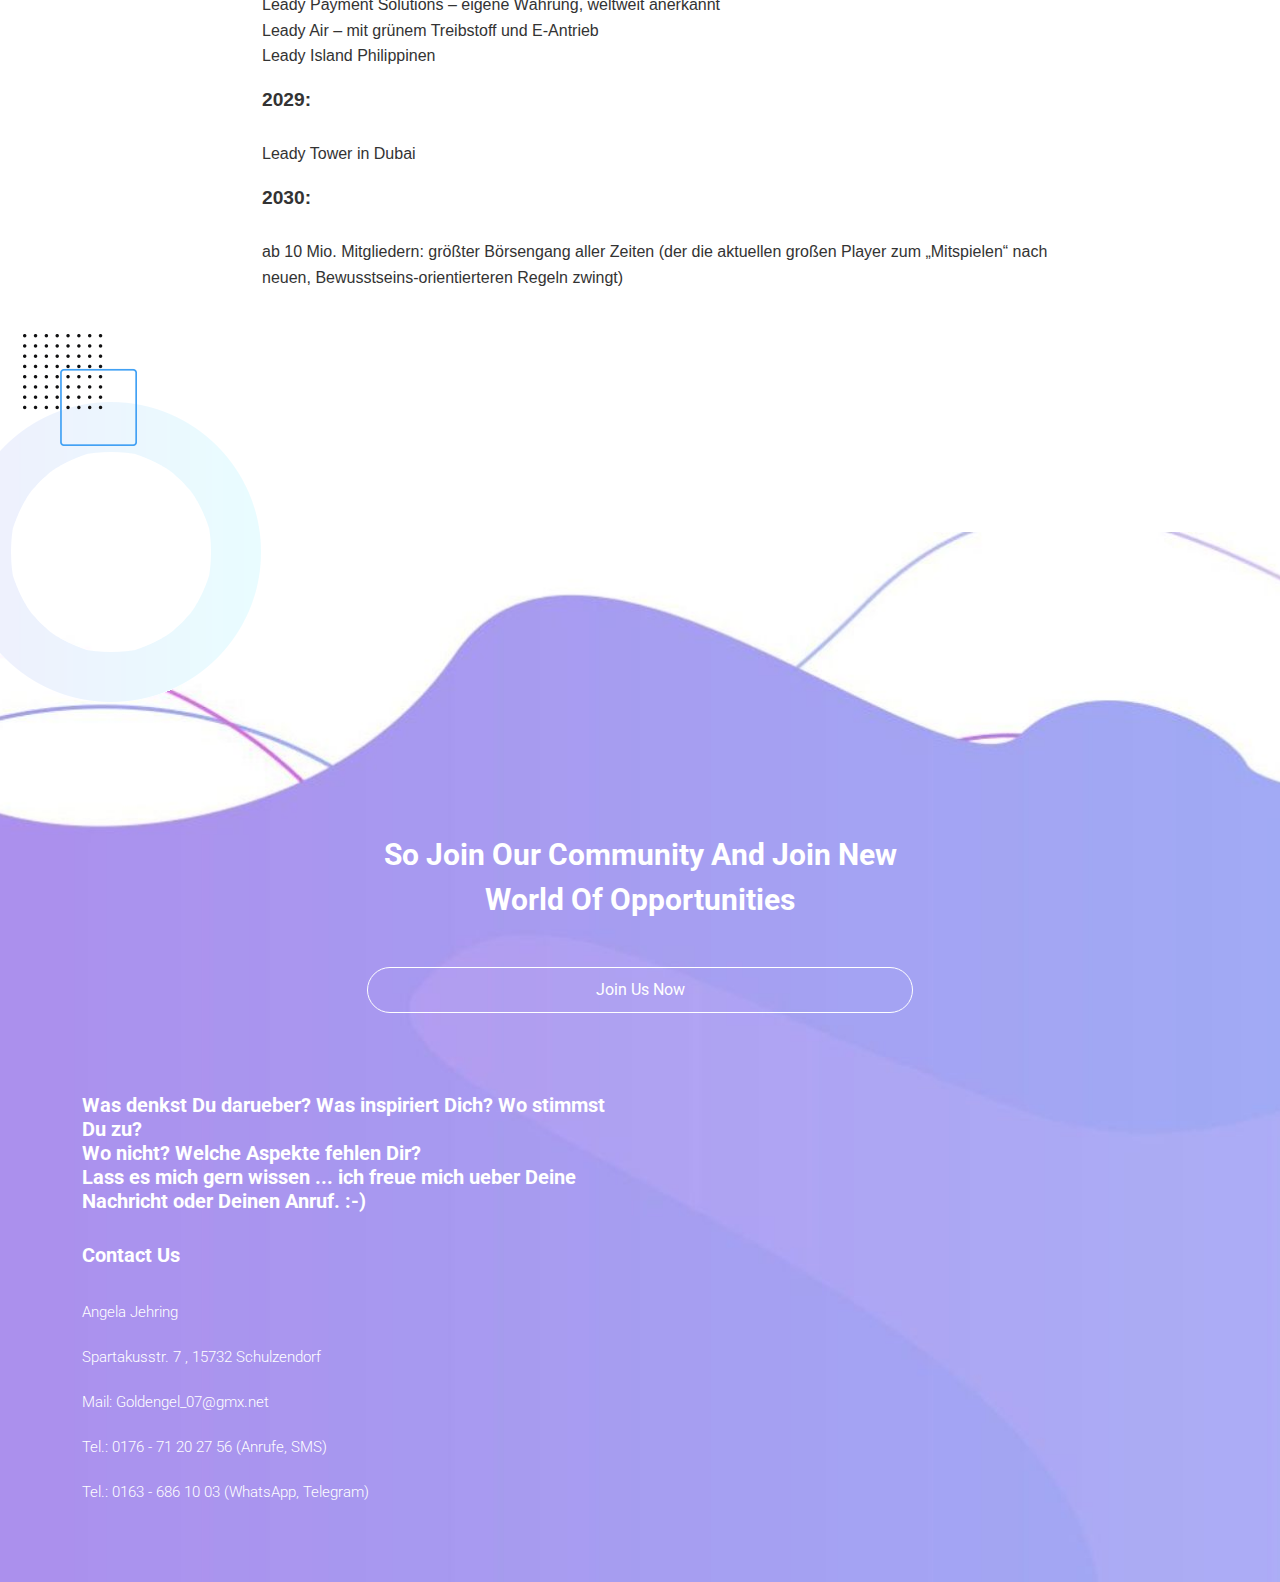
==== commit eb88cf67: "about us page" ====
--- a/index.html
+++ b/index.html
@@ -30,69 +30,44 @@
     <div class="preloader-inner">
       <span class="dot"></span>
       <div class="dots">
+        <span> </span>
         <span></span>
         <span></span>
-        <span></span>
       </div>
     </div>
   </div>
   <!-- ***** Preloader End ***** -->
 
-  <!-- ***** Header Area Start ***** -->
-  <header class="header-area header-sticky wow slideInDown" data-wow-duration="0.75s" data-wow-delay="0s">
-    <div class="container">
-      <div class="row">
-        <div class="col-12">
-          <nav class="main-nav">
-            <!-- ***** Logo Start ***** -->
-            <a href="index.html" class="logo">
-<!--              <img src="assets/images/leady.png" alt="Leady">-->
-            </a>
-            <!-- ***** Logo End ***** -->
-            <!-- ***** Menu Start ***** -->
-            <ul class="nav">
-              <li class="scroll-to-section"><a href="#top" class="active" data-i18n="nav_home">Home</a></li>
-              <li class="scroll-to-section"><a href="#aboutLeady" data-i18n="nav_about">About</a></li>
-              <li class="scroll-to-section"><a href="#services" data-i18n="nav_services">Services</a></li>
-              <li class="scroll-to-section"><a href="#contact_us" data-i18n="nav_contact_us">contact_us</a></li>
-              <li class="language-selector">
-                <select onchange="changeLanguage(this.value)" style="background: transparent; border: 1px solid #eee; padding: 5px; border-radius: 5px;">
-                  <option value="en">English</option>
-                  <option value="de">Deutsch</option>
-                </select>
-              </li>
-            </ul>
-            <a class='menu-trigger'>
-                <span data-i18n="menu">Menu</span>
-            </a>
-            <!-- ***** Menu End ***** -->
-          </nav>
-        </div>
-      </div>
-    </div>
-  </header>
-  <!-- ***** Header Area End ***** -->
-  
-  <div class="main-banner wow fadeIn shift-left" id="top" data-wow-duration="1s" data-wow-delay="0.5s">
-    <div class="container">
-      <div class="row">
-        <div class="col-lg-12">
-          <div class="row">
-            <div class="col-lg-12 ">
-              <div class="show-up header-text wow fadeInLeft" data-wow-duration="1s" data-wow-delay="1s">
-                <div class="row">
-                  <div class="col-lg-4 center-button">
-
-                  </div>
-                  <div class="col-lg-4 center-button">
-                    <div class="white-button scroll-to-section">
-                      <img src="assets/images/titlephoto.jpg" alt="title">
-<!--                      <a href="aboutus.html" data-i18n="join_us">Then Join Us</a>-->
-                    </div>
-                  </div>
-                </div>
-              </div>
-            </div>
+
+  <div class="col-lg-12 " style="background-color: #ffffff">
+    <div class="show-up header-text wow fadeInLeft" data-wow-duration="1s" data-wow-delay="1s">
+      <div class="row">
+        <div class="col-lg-2 center-button">
+
+        </div>
+        <div class="col-lg-8  purple-txt" style="font-color: #b22525; text-align: center; font-size: 30px; margin-top: 20px;">
+
+          Willkommen in der größten Veränderungs-Community der Welt! :-)
+
+          Du hast gerade den ersten Schritt für Dich getan: und bist auf diese Seite gekommen.
+
+          Nun bist Du sicherlich neugierig, was wir für Dich tun können? Bzw. Du für Dich selbst? Und für den Weltfrieden? :-)
+
+        </div>
+      </div>
+    </div>
+  </div>
+
+  <div class="col-lg-12 " style="background-color: #ffffff">
+    <div class="show-up header-text wow fadeInLeft" data-wow-duration="1s" data-wow-delay="1s">
+      <div class="row">
+        <div class="col-lg-4 center-button">
+
+        </div>
+        <div class="col-lg-4 center-button">
+          <div class="white-button scroll-to-section">
+            <img src="assets/images/titlephoto.jpg" alt="title">
+            <!--                      <a href="aboutus.html" data-i18n="join_us">Then Join Us</a>-->
           </div>
         </div>
       </div>
@@ -108,11 +83,11 @@
 
             <div class="leady-container col-lg-12 offset-lg-12">
 
-              <h1><span class="heart">❤️</span> WIR SIND DIE REVOLUTION, AUF DIE WIR GEWARTET HABEN !!! <span class="heart">❤️</span></h1>
-
-
-              <ul >
-                <li>Möchtest Du:</li> <br>
+              <h1 class="heart" style="color: #6f42c1"> <span >❤</span> WIR SIND DIE REVOLUTION, AUF DIE WIR GEWARTET HABEN !!! <span class="heart">❤</span></h1>
+
+
+              <ul class="purple-box">
+                <li><strong>Möchtest Du:</strong></li> <br>
                 <li>• Menschen auf liebevolle und friedliche Weise helfen, durch Selbsterkenntnis ihr volles Potential zu entfalten</li>
                 <li>• Teil der größten Geld-Umverteilungs-Aktion dieses Planeten werden</li>
                 <li>• Deine inneren Wunden heilen und Deine größten Blockaden zu Deinem größten Motor transformieren</li>
@@ -125,35 +100,31 @@
               </ul>
 
               <br>
-              <img src="assets/images/heading-line-dec.png" alt="">
-
-              <strong>Das Problem: Krieg</strong>
+
+              <strong class="purple-txt">Das Problem: Krieg</strong>
               <ul>Gewalt entsteht immer dann, wenn Menschen in Ihrem Unbewusstsein versuchen, ihre unerfüllten Bedürfnisse (oft noch aus Kindertagen) mit unreflektierten Mitteln durchzusetzen (z. B. um ihrer gefühlten Ohnmacht endlich einmal Machtgefühle entgegensetzen zu können).</ul>
 
-              <strong>Die Lösung: Selbsterkenntnis</strong>
-
-              <br>
-              <img src="assets/images/heading-line-dec.png" alt="">
-
-              <strong>Das Problem: Armut</strong>
+              <strong class="green-txt">Die Lösung: Selbsterkenntnis</strong>
+
+              <br>
+
+              <strong class="purple-txt">Das Problem: Armut</strong>
               <ul>Oft haben Menschen nicht gelernt, sich aus Abhängigkeitsverhältnissen zu lösen, die ihnen seit frühester Kindheit von Gesellschaft, Schule etc. vorgelebt wurden. Oft haben arme Menschen arme Familien und Freunde und reiche Menschen ebenso – so dass verschiedene "Bildungsschichten" kaum voneinander lernen können.</ul>
 
-              <strong>Die Lösung: finanzielle Bildung und Wissen über die universellen Gesetze, positive Vorbilder im direkten Umfeld</strong>
-
-
-              <br>
-              <img src="assets/images/heading-line-dec.png" alt="">
-
-              <strong>Die Probleme: Mangel an Selbstwertgefühl, Mangel an Liebe</strong>
+              <strong class="green-txt">Die Lösung: finanzielle Bildung und Wissen über die universellen Gesetze, positive Vorbilder im direkten Umfeld</strong>
+
+
+              <br>
+
+              <strong class="purple-txt">Die Probleme: Mangel an Selbstwertgefühl, Mangel an Liebe</strong>
               <ul>Auch hier haben Menschen oft schon in früher Kindheit nicht alle essenziellen Bedürfnisse von Seiten ihrer Eltern erfüllt bekommen. Manchmal in Form eines leichten "Mangels", manchmal in Form schwerer traumatischer Erlebnisse. Da Kinder von Natur aus egozentrisch sind (und entwicklungsbedingt sogar sein müssen!), haben sie diesen Mangel oft auf sich selbst bezogen ... und ihn tief im Unterbewusstsein verankert.</ul>
               <ul>Und das ist kein Vorwurf an die jeweiligen Eltern ... denn auch sie haben ihre Muster nur von ihren Eltern übernommen, und solange diese nicht sehr bewusst aufgelöst werden, werden sie von Generation zu Generation weitergegeben.</ul>
               <ul>Zahlreiche Kriege in der Vergangenheit haben sowohl zu gesellschaftlichem als auch zu transgenerationalem Trauma beigetragen. Daher ist insbesondere in Deutschland Angst ein besonders verbreitetes Phänomen, welches Menschen immer noch in blindem Gehorsam, Bürokratie und anderen unnötigen Selbstblockaden festhält.</ul>
 
-              <strong>Die Lösung: Selbstermächtigung (u. a. durch Coaching)</strong>
-
-              <br>
-              <img src="assets/images/heading-line-dec.png" alt="">
-              <strong>* Was ist Leady?</strong>
+              <strong class="green-txt">Die Lösung: Selbstermächtigung (u. a. durch Coaching)</strong>
+
+              <br>
+              <strong class="purple-txt">* Was ist Leady?</strong>
               <ul>Leady ist ein Selbstausbildungssystem, das inneren und äußeren Reichtum fördert, verbunden mit einer weltweiten Gemeinschaft und der Vision, damit die ganze Welt nachhaltig positiv zu verändern.</ul>
               <ul>Die größte Coaching-Online-Plattform in allen Sprachen dieser Welt (also auch zum Sprachenlernen nutzbar). ;-)</ul>
               <ul>Sozusagen wie Netflix – nur mit coolem Bildungs-Content und dem Nebeneffekt, damit nebenbei ein lukratives Einkommen aufzubauen. Und durch Bewusstheit inneren und äußeren Frieden, neue Bildungsräume für Kinder und umweltfreundliche Projekte zu schaffen.</ul>
@@ -175,26 +146,24 @@
 
               <ul>Wie bereits erwähnt, sollen sich alle Menschen weltweit Persönlichkeitsentwicklung leisten können.</ul>
               <ul>Daher gibt es diesen geballten Selbstcoaching-Wissensschatz in Europa für <strong>nur 30 Euro im Monat</strong> und weltweit für <strong>15 Dollar pro Monat</strong>.</ul>
-
+              <ul>Selbstverständlich jederzeit kündbar – Du kannst also für 30 Euro einfach mal reinschnuppern und falls es Dich nicht überzeugen sollte, einfach wieder kündigen, ohne Wenn und Aber.</ul>
+              <ul>Unter diesem Link kannst Du Dich anmelden:</ul>
 
               <div class="col-lg-12">
                 <div class="service-item fourth-service">
-
-                  <h4 data-i18n="community_title">Join Our Community</h4>
-                  <p>Selbstverständlich jederzeit kündbar – Du kannst also für 30 Euro einfach mal reinschnuppern und falls es Dich nicht überzeugen sollte, einfach wieder kündigen, ohne Wenn und Aber.</p>
-                  <h4>Unter diesem Link kannst Du Dich anmelden:<br>
+                  <h4><br>
                     <div class="white-button scroll-to-section" style="text-align: center; margin-top: 10px;">
-                      <a href="https://www.leady-family.com/en/angel/de/lf/ref-member">Join Us <i class="fab"></i></a>
+                      <a href="https://www.leady-family.com/en/angel/de/lf/ref-member">Jetzt Ausprobieren<i class="fab"></i></a>
                     </div>
                   </h4>
                 </div>
               </div>
 
-              <br>
-              <img src="assets/images/heading-line-dec.png" alt="">
-              <strong>Der Code, um die Jahresgebühr dauerhaft zu sparen, lautet <code>LEADY2025</code>.</strong>
-              <br>
-              <img src="assets/images/heading-line-dec.png" alt="">
+
+              <ul>Der Code, um die Jahresgebühr dauerhaft zu sparen, lautet <code style="font-size: 20px">LEADY2025</code> .</ul>
+
+              <br><br>
+
 
               <div class="agenda">
                 <strong>Hier die phantastische Agenda 2030 nochmal in Stichpunkten:</strong>
@@ -251,33 +220,7 @@
 
 
 
-  <div id="services" class="services section">
-    <div class="container">
-      <div class="row">
-        <div class="col-lg-6">
-          <div class="service-item first-service">
-            <div class="icon"></div>
-            <h4 data-i18n="faq_title">FAQ</h4>
-            <p data-i18n="faq_desc">Questions that you might have about us</p>
-            <div class="text-button">
-              <a href="#" data-i18n="read_more">Read More</a>
-            </div>
-          </div>
-        </div>
-
-        <div class="col-lg-6">
-          <div class="service-item fourth-service">
-            <div class="icon"></div>
-            <h4 data-i18n="community_title">Join Our Community</h4>
-            <p data-i18n="community_desc">Join Leady members and share experiences</p>
-            <div class="text-button">
-              <a href="#" data-i18n="read_more">Read More</a>
-            </div>
-          </div>
-        </div>
-      </div>
-    </div>
-  </div>
+
 
 
 
@@ -290,11 +233,11 @@
           </div>
         </div>
         <div class="col-lg-6 offset-lg-3">
-          <form id="search" action="#" method="GET">
+          <form id="search" onclick="window.location.href='https://www.leady-family.com/en/angel/de/lf/ref-member'" method="GET">
             <div class="row">
               <div class="col-lg-12 col-sm-6">
                 <fieldset>
-                  <button type="submit" data-i18n="join_now">Join Us Now</button>
+                  <button type="submit" onclick="window.location.href='https://www.leady-family.com/en/angel/de/lf/ref-member'">Join Us Now</button>
                 </fieldset>
               </div>
             </div>
@@ -302,8 +245,10 @@
         </div>
       </div>
       <div class="row">
-        <div class="col-lg-4">
+        <div class="col-lg-6">
           <div class="footer-widget">
+            <h4>Was denkst Du darueber? Was inspiriert Dich? Wo stimmst Du zu? <br> Wo nicht? Welche Aspekte fehlen Dir?
+             <br> Lass es mich gern wissen ... ich freue mich ueber Deine Nachricht oder Deinen Anruf. :-)</h4>
             <h4 data-i18n="contact_us">Contact Us</h4>
             <p>Angela Jehring     </p>
             <p>Spartakusstr. 7 , 15732 Schulzendorf</p>
@@ -313,33 +258,6 @@
           </div>
         </div>
 
-        <div class="col-lg-4">
-          <div class="footer-widget">
-            <h4 data-i18n="useful_links">Useful Links</h4>
-            <ul>
-              <li><a href="#">About Angela</a></li>
-              <li><a href="#">News</a></li>
-            </ul>
-          </div>
-        </div>
-        <div class="col-lg-3">
-          <div class="footer-widget">
-            <h4 data-i18n="about_leady">About Leady</h4>
-            <div class="logo">
-              <img src="assets/images/leady.png" alt="">
-            </div>
-            <p>
-              Leady ist ein Selbstausbildungssystem, das inneren und aeusseren Reichtum foerdert, verbunden mit einer weltweiten Gemeinschaft und der Vision, damit die ganze Welt nachhaltig positiv zu veraendern.
-              Die groesste Coaching-Online-Plattform in allen Sprachen dieser Welt
-            </p>
-          </div>
-        </div>
-        <div class="col-lg-12">
-          <div class="copyright-text">
-            <p><span data-i18n="copyright">Copyright © Leady-Family Company. All Rights Reserved.</span>
-          <br><span data-i18n="design_by">Design: </span><a href="https://templatemo.com/" target="_blank" title="css templates">Maher Is</a></p>
-          </div>
-        </div>
       </div>
     </div>
   </footer>
--- a/assets/css/templatemo-chain-app-dev.css
+++ b/assets/css/templatemo-chain-app-dev.css
@@ -44,6 +44,48 @@
 }
 
 
+.purple-bg{
+  background: #CBC3E3; padding: 5px 10px; border-radius: 15px;
+  display: inline-block; box-shadow: 0 0 10px rgba(131, 187, 222, 0.3);
+  margin-bottom: 10px;
+}
+.green-bg{
+  background: #adefad; padding: 5px 10px; border-radius: 15px;
+  display: inline-block; box-shadow: 0 0 10px rgba(135, 206, 250, 0.3);
+  margin-bottom: 10px;
+}
+
+.purple-box{
+  background: #fafcfa; padding: 5px 10px; border-radius: 15px;
+  display: inline-block; box-shadow: 0 0 10px rgba(135, 206, 250, 0.3);
+  margin-bottom: 10px;
+  font-family: "gardenia";
+  margin-top: 20px;
+  background-size: cover;
+  background-image: url(../images/service-bg.jpg);
+}
+
+.purple-txt{
+  background: #fafcfa; padding: 5px 10px; border-radius: 15px;
+  display: inline-block; box-shadow: 0 0 10px rgba(135, 206, 250, 0.3);
+  margin-bottom: 10px;
+  color: #6f42c1;
+  font-family: "gardenia";
+  font-style: italic;
+}
+
+.green-txt{
+  background: #fafcfa;
+  border-radius: 15px;
+  display: inline-block; box-shadow: 0 0 10px rgba(135, 206, 250, 0.3);
+
+  color: #42c16e;
+  font-family: "gardenia";
+
+  font-style: italic;
+}
+
+
 .leady-container {
   font-family: Arial, sans-serif !important;
   background-color: #fff !important;
@@ -63,8 +105,9 @@
 }
 
 .leady-container .heart {
-  color: #c00 !important;
+  color: #931af5 !important;
   font-size: 1.5em !important;
+  font-family: Bold;
 }
 
 .leady-container ul {
@@ -1122,6 +1165,9 @@
   border-radius: 10px;
   border-top-right-radius: 50px;
   transition: all .3s;
+  background-repeat: no-repeat;
+  background-size: 100%;
+  background-image: url(../images/service-bg.jpg);
 }
 
 .service-item .icon {
